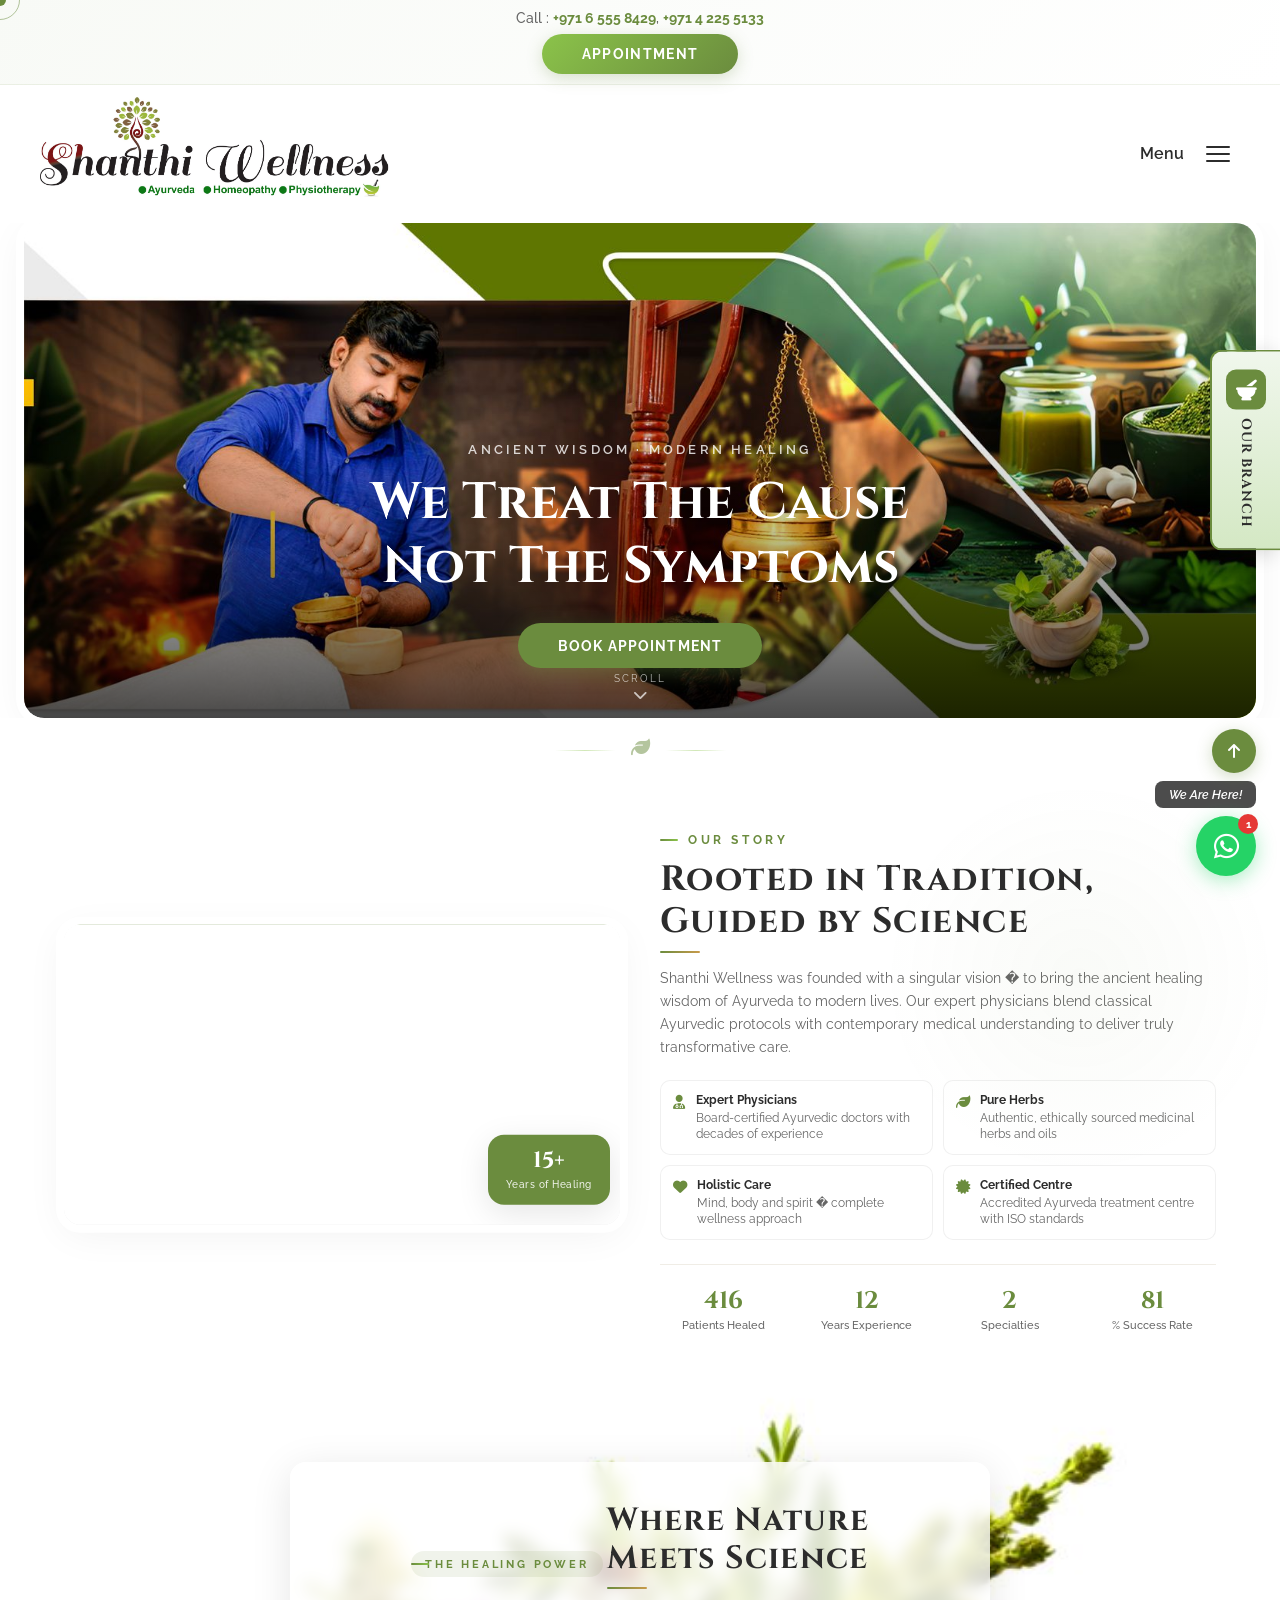
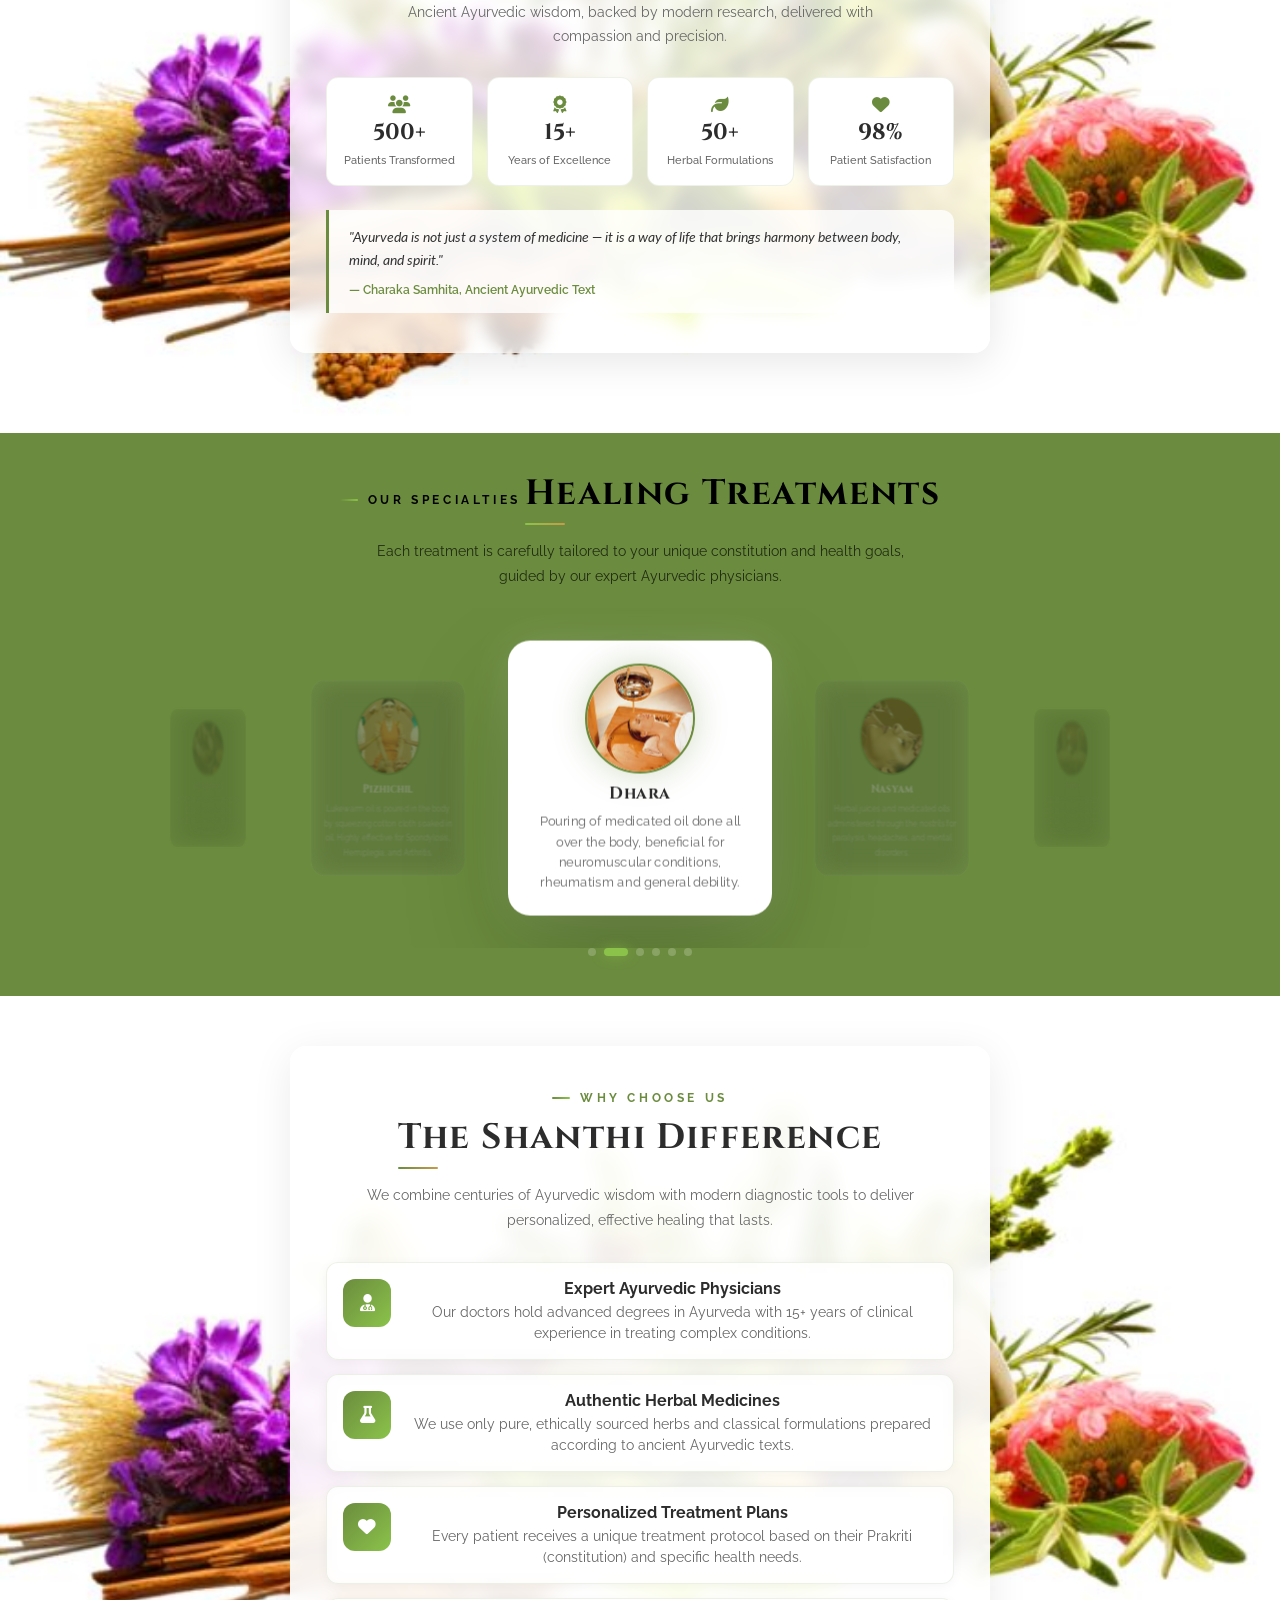
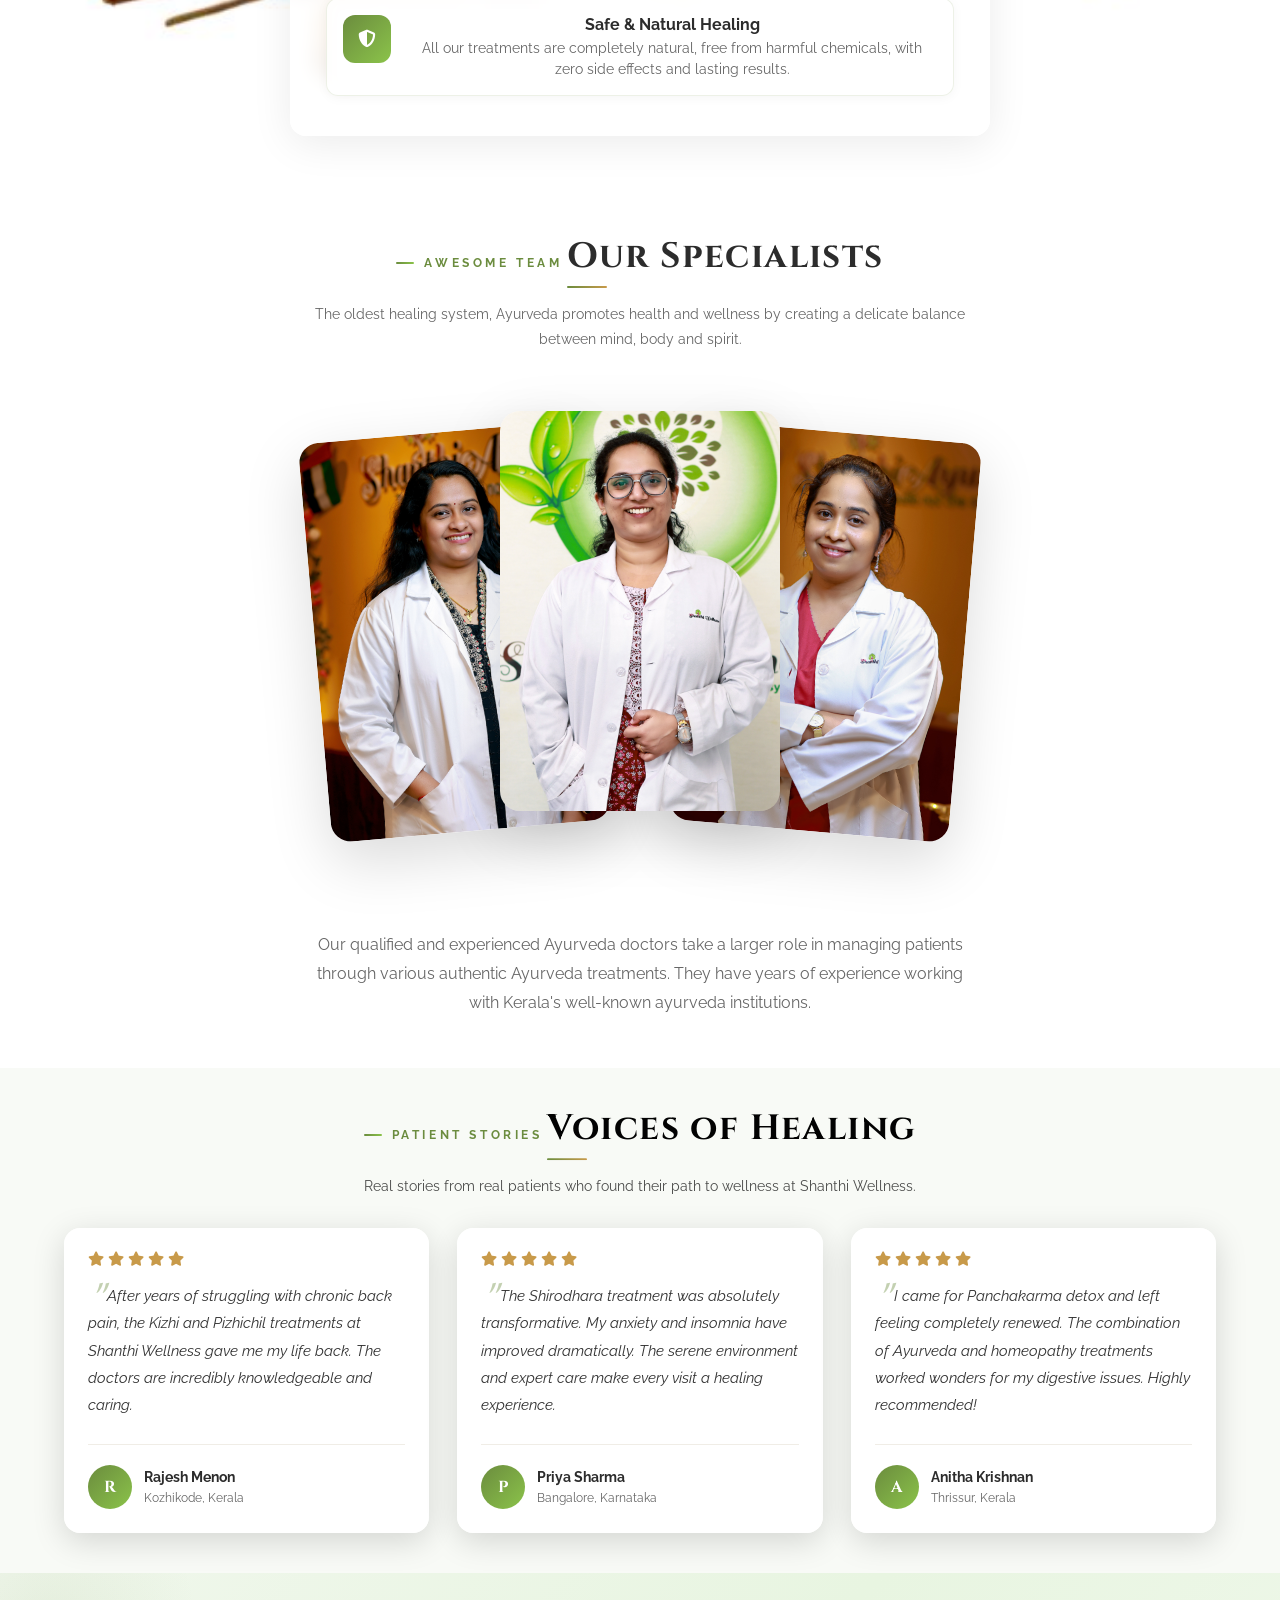
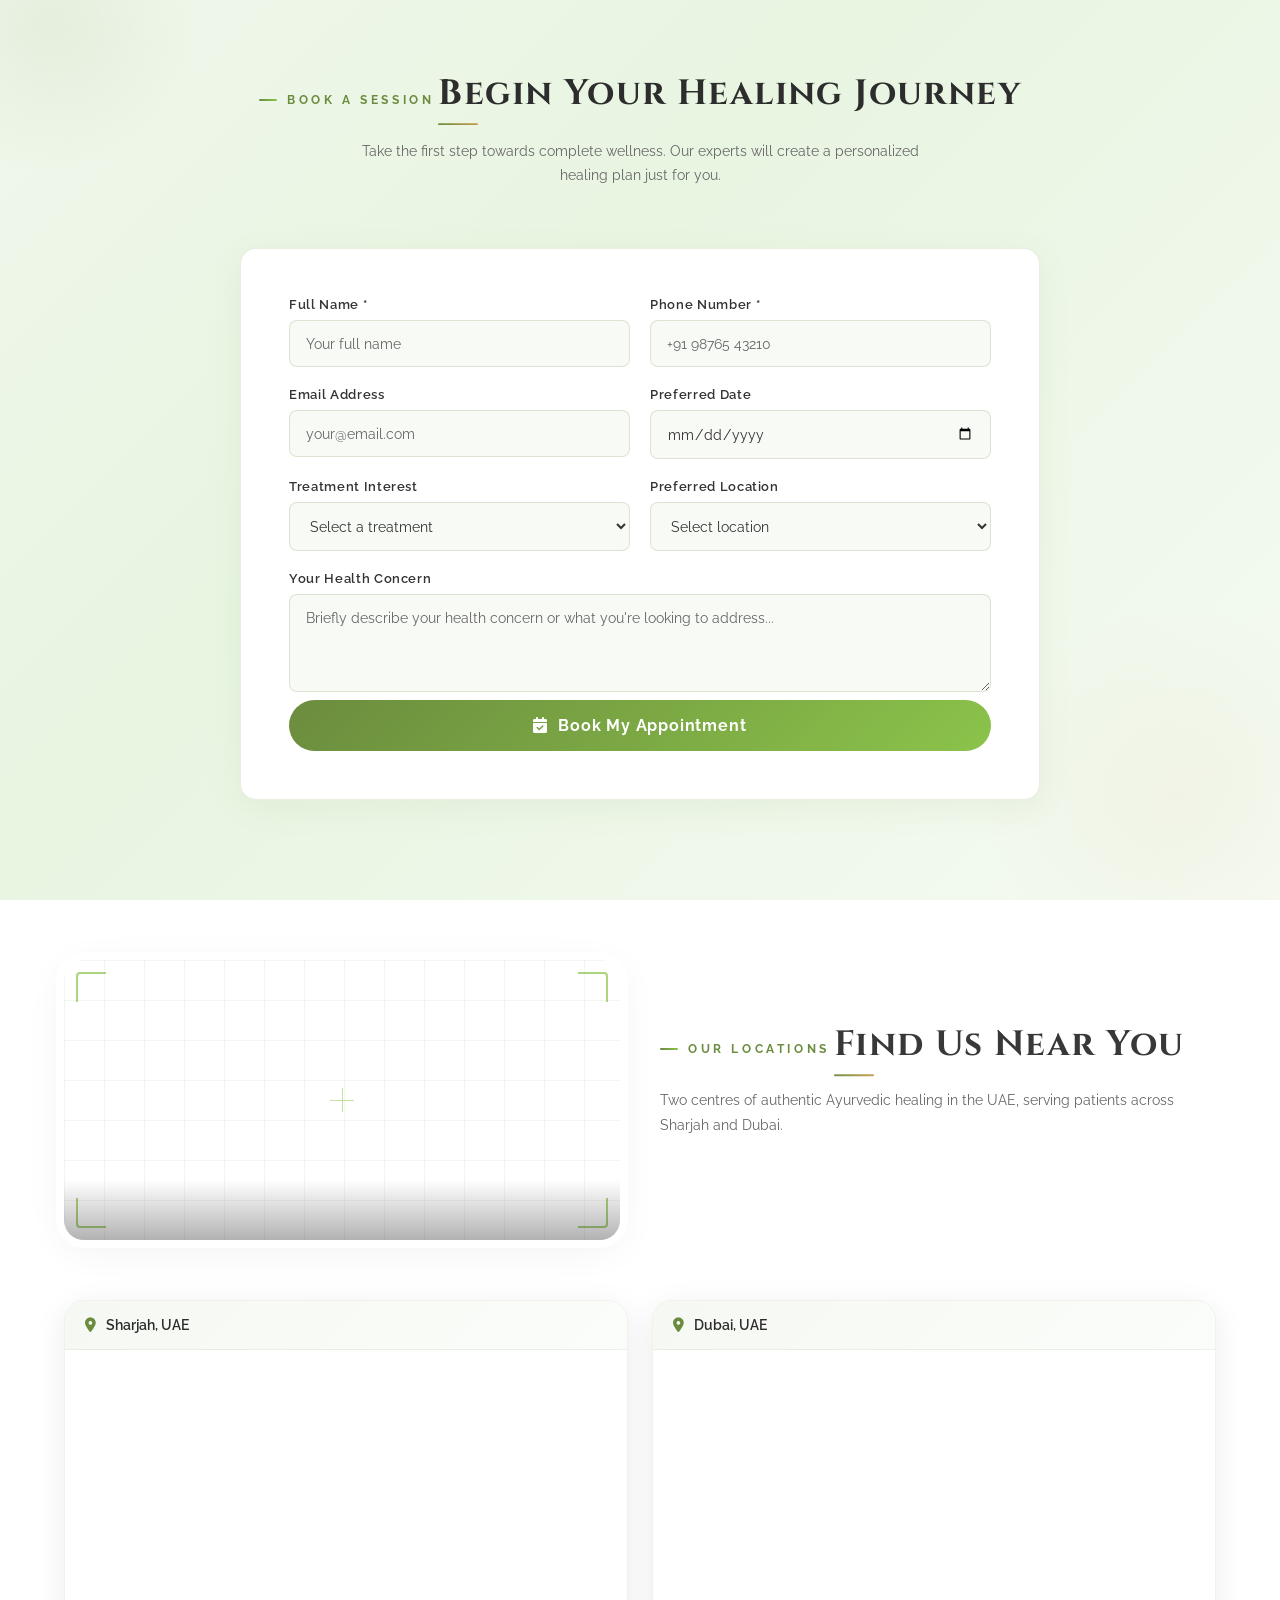
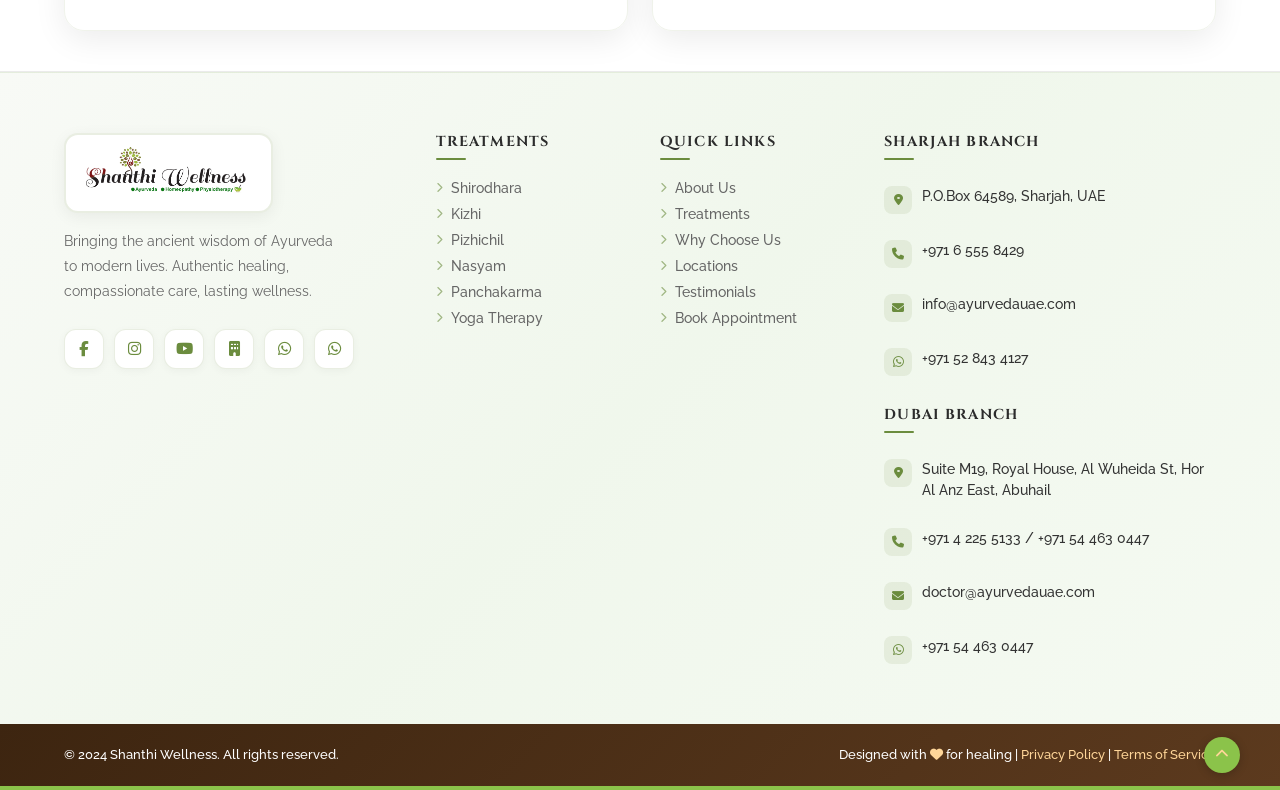
==== index.html @ d3730dac "Fix: remove duplicate Lenis, init as last script like test-scroll" ====
<!DOCTYPE html>
<html lang="en">
<head>
<meta charset="UTF-8">
<meta name="viewport" content="width=device-width, initial-scale=1.0">
<title>Shanthi Wellness - Ancient Wisdom. Modern Healing.</title>
<meta name="description" content="Shanthi Wellness - Premier Ayurveda, Homeopathy & Physiotherapy clinic in Kozhikode and Bangalore. 15+ years of authentic healing.">
<link rel="stylesheet" href="https://cdnjs.cloudflare.com/ajax/libs/font-awesome/6.4.0/css/all.min.css">
<link href="https://fonts.googleapis.com/css2?family=Cinzel:wght@400;600;700&family=Raleway:wght@300;400;500;600;700&family=Lato:ital,wght@0,300;0,400;0,700;1,300&display=swap" rel="stylesheet">
<style>
:root {
  --green: #6B8C3E;
  --green2: #8bc34a;
  --green3: #4a6b2a;
  --gold: #c89a4a;
  --brown: #5c3a1e;
  --brown-dark: #3d2510;
  --dark: #2c2c2c;
  --dark2: #1a1a1a;
  --cream: #faf8f4;
  --cream2: #f0ede6;
  --white: #ffffff;
  --text: #333333;
  --text-light: #666666;
  --glass: rgba(255,255,255,0.12);
  --glass-border: rgba(255,255,255,0.25);
  --shadow: 0 8px 32px rgba(0,0,0,0.1);
  --shadow-lg: 0 20px 60px rgba(0,0,0,0.12);
  --radius: 16px;
  --radius-sm: 8px;
  --transition: all 0.4s cubic-bezier(0.25,0.46,0.45,0.94);
}
*,*::before,*::after{box-sizing:border-box;margin:0;padding:0}
html{scroll-behavior:smooth;font-size:16px;overflow-x:hidden;width:100%;}
body{font-family:'Lato',sans-serif;color:var(--text);background:#ffffff;overflow-x:hidden;cursor:none;position:relative;width:100%;max-width:100vw;}
img{max-width:100%;height:auto;display:block}
/* Global flawless white edge for all media */
.about-image-wrap,.map-video-wrap,.map-wrap{border-radius:20px;box-shadow:0 0 0 8px #fff, 0 8px 40px rgba(0,0,0,0.06);overflow:hidden;}
a{text-decoration:none;color:inherit}
button{cursor:none;border:none;background:none;font-family:inherit}
ul{list-style:none}
h1,h2,h3,h4{font-family:'Cinzel',serif;line-height:1.2}
p{font-family:'Raleway',sans-serif;line-height:1.7}

/* SCROLLBAR */
::-webkit-scrollbar{width:6px}
::-webkit-scrollbar-track{background:var(--cream)}
::-webkit-scrollbar-thumb{background:var(--green);border-radius:3px}

/* SCROLL PROGRESS */
#scroll-progress{position:fixed;top:0;left:0;height:3px;background:linear-gradient(90deg,var(--green),var(--green2),var(--gold));z-index:9999;width:0%;transition:width 0.1s linear}

/* CUSTOM CURSOR */
#cursor{position:fixed;width:12px;height:12px;background:var(--green);border-radius:50%;pointer-events:none;z-index:99999;transform:translate(-50%,-50%);transition:transform 0.1s,width 0.3s,height 0.3s,background 0.3s}
#cursor-glow{position:fixed;width:40px;height:40px;border:1.5px solid rgba(107,140,62,0.5);border-radius:50%;pointer-events:none;z-index:99998;transform:translate(-50%,-50%);transition:transform 0.15s,width 0.3s,height 0.3s,opacity 0.3s}
body:hover #cursor{opacity:1}

/* REVEAL ANIMATIONS */
.reveal{opacity:0;transform:translateY(40px);transition:opacity 0.7s ease,transform 0.7s ease}
.reveal.visible{opacity:1;transform:translateY(0)}
.reveal-left{opacity:0;transform:translateX(-40px);transition:opacity 0.7s ease,transform 0.7s ease}
.reveal-left.visible{opacity:1;transform:translateX(0)}
.reveal-right{opacity:0;transform:translateX(40px);transition:opacity 0.7s ease,transform 0.7s ease}
.reveal-right.visible{opacity:1;transform:translateX(0)}
.reveal-scale{opacity:0;transform:scale(0.9);transition:opacity 0.7s ease,transform 0.7s ease}
.reveal-scale.visible{opacity:1;transform:scale(1)}

/* SECTION COMMON */
section{position:relative;overflow:hidden;}
.container{max-width:1200px;margin:0 auto;padding:0 24px}
.section-label{font-family:'Raleway',sans-serif;font-size:0.75rem;font-weight:700;letter-spacing:0.3em;text-transform:uppercase;color:var(--green);margin-bottom:12px;display:inline-block;position:relative;padding-left:28px;}
.section-label::before{content:'';position:absolute;left:0;top:50%;transform:translateY(-50%);width:18px;height:2px;background:linear-gradient(to right,var(--green),var(--green2));border-radius:2px;}
.section-title{font-size:clamp(1.5rem,3vw,2.2rem);color:var(--dark);margin-bottom:14px;letter-spacing:0.04em;position:relative;display:inline-block;}
.section-title::after{content:'';display:block;width:40px;height:2px;background:linear-gradient(to right,var(--green),var(--gold));border-radius:3px;margin-top:8px;}
.section-subtitle{font-size:0.9rem;color:var(--text-light);max-width:560px;line-height:1.7}
.btn{display:inline-flex;align-items:center;gap:8px;padding:14px 32px;border-radius:50px;font-family:'Raleway',sans-serif;font-weight:600;font-size:0.95rem;letter-spacing:0.05em;transition:var(--transition);cursor:none}
.btn-primary{background:var(--green);color:#fff;box-shadow:0 4px 20px rgba(107,140,62,0.35)}
.btn-primary:hover{background:var(--green3);transform:translateY(-2px);box-shadow:0 8px 30px rgba(107,140,62,0.45)}
.btn-outline{border:2px solid rgba(255,255,255,0.6);color:#fff;background:rgba(255,255,255,0.08);}
.btn-outline:hover{background:rgba(255,255,255,0.18);border-color:#fff;transform:translateY(-2px)}
.btn-white{background:#fff;color:var(--green);box-shadow:0 4px 20px rgba(0,0,0,0.15)}
.btn-white:hover{background:var(--cream);transform:translateY(-2px)}
</style>
</head>
<body>
<div id="scroll-progress"></div>
<div id="cursor"></div>
<div id="cursor-glow"></div>
<div id="fixed-leaf-bg" style="position:fixed;top:0;left:0;width:100%;height:100%;background:url('leaf.jpg') center/cover no-repeat;z-index:-999;opacity:0;pointer-events:none;transition:opacity 0.3s;"></div>

<!-- Page load animation -->
<style>
.page-loader{position:fixed;inset:0;background:#fff;z-index:99999;display:flex;align-items:center;justify-content:center;transition:opacity 0.6s ease,visibility 0.6s ease;}
.page-loader.hidden{opacity:0;visibility:hidden;pointer-events:none;}
.page-loader-inner{text-align:center;}
.page-loader-inner img{width:120px;height:auto;margin:0 auto 16px;animation:loaderPulse 1.2s ease-in-out infinite;}
.page-loader-inner span{font-family:'Raleway',sans-serif;font-size:0.75rem;letter-spacing:0.2em;text-transform:uppercase;color:var(--green);font-weight:600;}
@keyframes loaderPulse{0%,100%{transform:scale(1);opacity:1}50%{transform:scale(1.05);opacity:0.7}}
</style>
<div class="page-loader" id="pageLoader">
  <div class="page-loader-inner">
    <img src="logo.png" alt="Loading...">
    <span>Loading</span>
  </div>
</div>
<script>
window.addEventListener('load', function(){
  setTimeout(function(){ document.getElementById('pageLoader').classList.add('hidden'); }, 600);
});
</script>

<!-- ===== PREMIUM NAVBAR ===== -->
<style>
/* TOP BAR */
.top-bar{background:linear-gradient(135deg,#f8faf6,#ffffff);padding:10px 0;text-align:center;border-bottom:1px solid rgba(107,140,62,0.1);position:relative;z-index:1002;}
.top-bar .container{display:flex;flex-direction:column;align-items:center;gap:8px;}
.top-bar-call{font-family:'Raleway',sans-serif;font-size:0.85rem;color:var(--text-light);font-weight:500;}
.top-bar-call a{color:var(--green);text-decoration:none;font-weight:700;transition:color 0.3s;}
.top-bar-call a:hover{color:var(--green3);}
.top-bar-btn{display:inline-block;padding:12px 40px;background:linear-gradient(135deg,var(--green2),var(--green));color:#fff;border-radius:50px;font-family:'Raleway',sans-serif;font-weight:700;font-size:0.85rem;letter-spacing:0.1em;text-transform:uppercase;text-decoration:none;box-shadow:0 4px 16px rgba(107,140,62,0.25);transition:all 0.3s;}
.top-bar-btn:hover{transform:translateY(-2px);box-shadow:0 6px 24px rgba(107,140,62,0.35);}
/* -- MAIN NAVBAR -- */
.navbar{position:sticky;top:0;left:0;right:0;z-index:1001;background:transparent;backdrop-filter:none;-webkit-backdrop-filter:none;box-shadow:none;transition:all 0.4s ease;border-bottom:none;}
.navbar.scrolled{box-shadow:0 4px 30px rgba(0,0,0,0.08);background:rgba(255,255,255,0.98);backdrop-filter:blur(12px);-webkit-backdrop-filter:blur(12px);}
.nav-inner{display:flex;align-items:center;justify-content:space-between;max-width:1280px;margin:0 auto;padding:12px 40px;transition:padding 0.35s ease;}
.navbar.scrolled .nav-inner{padding:8px 40px;}
.nav-right{display:flex;align-items:center;gap:12px;font-family:'Raleway',sans-serif;font-size:1rem;font-weight:600;color:var(--dark);}
/* LOGO — exposed, no background */
.nav-logo{display:flex;align-items:center;gap:14px;text-decoration:none;position:relative;}
.nav-logo-img-wrap{position:relative;display:flex;align-items:center;justify-content:center;}
.nav-logo img{height:auto;width:clamp(220px,40vw,360px);object-fit:contain;display:block;transition:transform 0.4s cubic-bezier(0.34,1.56,0.64,1);image-rendering:auto;}
.nav-logo:hover img{transform:scale(1.06);}
.nav-logo-text{font-family:'Cinzel',serif;font-size:1.3rem;color:var(--dark);font-weight:700;line-height:1.2;letter-spacing:0.03em;}
.nav-logo-text span{display:block;font-size:0.65rem;font-family:'Raleway',sans-serif;font-weight:500;letter-spacing:0.22em;text-transform:uppercase;color:var(--green);margin-top:3px;}
/* DESKTOP LINKS — hidden by default, shown via hamburger */
.nav-links{display:none;align-items:center;gap:6px;margin-left:auto;}
.nav-link{position:relative;font-family:'Raleway',sans-serif;font-size:0.82rem;font-weight:600;color:var(--text);letter-spacing:0.08em;text-transform:uppercase;text-decoration:none;padding:8px 14px;border-radius:0;transition:color 0.25s;}
.nav-link::after{content:'';position:absolute;bottom:2px;left:14px;right:14px;height:2px;background:var(--green);border-radius:2px;transform:scaleX(0);transform-origin:left;transition:transform 0.3s cubic-bezier(0.4,0,0.2,1);}
.nav-link:hover{color:var(--green);}
.nav-link:hover::after{transform:scaleX(1);}
.nav-link.active{color:var(--green);}
.nav-link.active::after{transform:scaleX(1);}
.nav-cta{margin-left:14px;padding:10px 24px;background:var(--green);color:#fff !important;border-radius:50px;font-family:'Raleway',sans-serif;font-size:0.78rem;font-weight:700;letter-spacing:0.1em;text-transform:uppercase;text-decoration:none;box-shadow:0 4px 16px rgba(107,140,62,0.3);transition:all 0.3s ease;white-space:nowrap;}
.nav-cta:hover{background:var(--green3);transform:translateY(-2px);box-shadow:0 6px 24px rgba(107,140,62,0.4);}
.nav-cta::after{display:none !important;}
/* HAMBURGER � always visible (3 lines) */
.nav-hamburger{display:flex;flex-direction:column;justify-content:center;gap:5px;width:44px;height:44px;border-radius:10px;border:none;background:transparent;cursor:pointer;padding:10px;transition:all 0.3s ease;margin-left:auto;}
.nav-hamburger:hover{background:rgba(107,140,62,0.05);}
.nav-hamburger span{display:block;width:100%;height:2px;background:var(--dark);border-radius:2px;transition:all 0.35s cubic-bezier(0.4,0,0.2,1);transform-origin:center;}
.nav-hamburger.open span:nth-child(1){transform:translateY(7px) rotate(45deg);}
.nav-hamburger.open span:nth-child(2){opacity:0;transform:scaleX(0);}
.nav-hamburger.open span:nth-child(3){transform:translateY(-7px) rotate(-45deg);}
/* FULLSCREEN MOBILE MENU */
.mobile-menu{position:fixed;inset:0;z-index:1100;display:flex;flex-direction:column;background:#ffffff;opacity:0;pointer-events:none;transform:translateX(100%);transition:opacity 0.3s ease,transform 0.3s ease;}
.mobile-menu.open{opacity:1;pointer-events:all;transform:translateX(0);}
.mobile-menu::before{display:none;}
.mobile-menu-head{display:flex;align-items:center;justify-content:space-between;padding:20px 32px;border-bottom:1px solid rgba(0,0,0,0.06);}
.mobile-menu-head img{height:52px;width:auto;}
.mobile-menu-close{width:44px;height:44px;border-radius:50%;background:rgba(0,0,0,0.04);border:1px solid rgba(0,0,0,0.1);color:var(--dark);font-size:1.1rem;display:flex;align-items:center;justify-content:center;cursor:pointer;transition:all 0.25s;}
.mobile-menu-close:hover{background:rgba(107,140,62,0.1);border-color:var(--green);color:var(--green);}
.mobile-menu-links{flex:1;display:flex;flex-direction:column;justify-content:flex-start;padding:16px 20px;gap:0;overflow-y:auto;}
.mobile-nav-link{display:flex;align-items:center;gap:14px;padding:12px 8px;border-radius:0;font-family:'Cinzel',serif;font-size:0.9rem;font-weight:600;color:var(--text);text-decoration:none;letter-spacing:0.04em;border:none;border-bottom:1px solid rgba(0,0,0,0.06);transition:all 0.3s cubic-bezier(0.4,0,0.2,1);position:relative;overflow:hidden;}
.mobile-nav-link::before{display:none;}
.mobile-nav-link:hover{color:var(--green);}
.mobile-nav-link i{width:24px;height:24px;border-radius:6px;background:rgba(107,140,62,0.1);display:flex;align-items:center;justify-content:center;font-size:0.7rem;color:var(--green);flex-shrink:0;}
.mobile-nav-link:hover i{background:var(--green);color:#fff;}
.mobile-menu-footer{padding:16px 20px;border-top:1px solid rgba(0,0,0,0.06);display:flex;flex-direction:column;gap:10px;}
.mobile-menu-cta{display:block;text-align:center;background:var(--green);color:#fff;padding:16px;border-radius:50px;font-family:'Raleway',sans-serif;font-weight:700;font-size:0.9rem;letter-spacing:0.1em;text-transform:uppercase;text-decoration:none;box-shadow:0 4px 20px rgba(107,140,62,0.3);transition:all 0.3s;}
.mobile-menu-cta:hover{transform:translateY(-2px);box-shadow:0 8px 28px rgba(107,140,62,0.45);}
.mobile-menu-contact{display:flex;justify-content:center;gap:24px;font-family:'Raleway',sans-serif;font-size:0.78rem;color:var(--text-light);}
.mobile-menu-contact a{color:var(--text-light);text-decoration:none;transition:color 0.2s;display:flex;align-items:center;gap:6px;}
.mobile-menu-contact a:hover{color:var(--green);}
/* RESPONSIVE */
@media(max-width:900px){.nav-inner{padding:10px 24px;}.navbar.scrolled .nav-inner{padding:8px 24px;}.nav-logo img{width:clamp(160px,28vw,220px);}}
@media(max-width:560px){.top-bar-left a:last-child{display:none;}.nav-logo img{width:clamp(140px,40vw,200px);}.mobile-nav-link{font-size:0.85rem;padding:11px 6px;}.mobile-menu-links{padding:12px 16px;}}
</style>

<div class="top-bar">
  <div class="container">
    <div class="top-bar-call">Call : <a href="tel:+97165558429">+971 6 555 8429</a>, <a href="tel:+97142255133">+971 4 225 5133</a></div>
    <a href="#appointment" class="top-bar-btn">Appointment</a>
  </div>
</div>

<nav class="navbar" id="navbar">
  <div class="nav-inner">
    <a href="#hero" class="nav-logo" id="navLogo">
      <div class="nav-logo-img-wrap">
        <img src="logo.png" alt="Shanthi Wellness"/>
      </div>
    </a>
    <div class="nav-right">
      <span>Menu</span>
      <button class="nav-hamburger" id="navHamburger" aria-label="Open menu">
        <span></span><span></span><span></span>
      </button>
    </div>
  </div>
</nav>
<div class="mobile-menu" id="mobileMenu">
  <div class="mobile-menu-head">
    <img src="logo.png" alt="Shanthi Wellness"/>
    <button class="mobile-menu-close" id="mobileMenuClose" aria-label="Close"><i class="fas fa-times"></i></button>
  </div>
  <nav class="mobile-menu-links">
    <a href="index.html"          class="mobile-nav-link"><i class="fas fa-home"></i>Home</a>
    <a href="about.html"          class="mobile-nav-link"><i class="fas fa-leaf"></i>About Us</a>
    <a href="ayurveda.html"       class="mobile-nav-link"><i class="fas fa-mortar-pestle"></i>Ayurveda</a>
    <a href="physiotherapy.html"  class="mobile-nav-link"><i class="fas fa-hand-holding-medical"></i>Physiotherapy</a>
    <a href="treatments.html"     class="mobile-nav-link"><i class="fas fa-spa"></i>Treatments</a>
    <a href="packages.html"       class="mobile-nav-link"><i class="fas fa-box-open"></i>Our Packages</a>
    <a href="#why-us"             class="mobile-nav-link"><i class="fas fa-tags"></i>Offers</a>
    <a href="#testimonials"       class="mobile-nav-link"><i class="fas fa-video"></i>Videos</a>
    <a href="testimonials.html"   class="mobile-nav-link"><i class="fas fa-quote-left"></i>Testimonials</a>
    <a href="#appointment"        class="mobile-nav-link"><i class="fas fa-calendar-check"></i>Make an Appointment</a>
    <a href="faqs.html"           class="mobile-nav-link"><i class="fas fa-question-circle"></i>FAQs</a>
    <a href="contact.html"        class="mobile-nav-link"><i class="fas fa-envelope"></i>Contact Us</a>
  </nav>
  <div class="mobile-menu-footer">
    <a href="#appointment" class="mobile-menu-cta">Book Your Appointment</a>
    <div class="mobile-menu-contact">
      <a href="tel:+919876543210"><i class="fas fa-phone-alt"></i> +91 98765 43210</a>
      <a href="mailto:info@shanthiwellness.com"><i class="fas fa-envelope"></i> Email Us</a>
    </div>
  </div>
</div>

<script>
(function(){
  var navbar     = document.getElementById('navbar');
  var hamburger  = document.getElementById('navHamburger');
  var mobileMenu = document.getElementById('mobileMenu');
  var closeBtn   = document.getElementById('mobileMenuClose');
  var navLinks   = document.querySelectorAll('.nav-link');

  /* Scroll: glassmorphism effect */
  window.addEventListener('scroll', function(){
    navbar.classList.toggle('scrolled', window.scrollY > 80);
  }, {passive:true});

  function openMenu(){
    mobileMenu.classList.add('open');
    hamburger.classList.add('open');
    document.body.style.overflow = 'hidden';
    document.querySelectorAll('.mobile-nav-link').forEach(function(el,i){
      el.style.opacity='0'; el.style.transform='translateX(-20px)';
      setTimeout(function(){ el.style.transition='opacity 0.35s ease,transform 0.35s ease'; el.style.opacity='1'; el.style.transform='translateX(0)'; }, 60 + i*50);
    });
  }
  function closeMenu(){
    mobileMenu.classList.remove('open');
    hamburger.classList.remove('open');
    document.body.style.overflow='';
  }
  hamburger.addEventListener('click', openMenu);
  closeBtn.addEventListener('click', closeMenu);
  document.querySelectorAll('.mobile-nav-link,.mobile-menu-cta').forEach(function(a){ a.addEventListener('click', closeMenu); });

  /* Active state on scroll */
  var sectionIds = ['hero','about','treatments','plant-section','why-us','locations','testimonials','appointment'];
  var sectionMap = {0:'hero',1:'about',2:'treatments',3:'why-us',4:'why-us',5:'locations',6:'testimonials',7:'appointment'};
  window.addEventListener('scroll', function(){
    var scrollY = window.scrollY + 140;
    var active = 0;
    sectionIds.forEach(function(id,i){ var el=document.getElementById(id); if(el && el.offsetTop <= scrollY) active=i; });
    navLinks.forEach(function(l){ l.classList.remove('active'); });
    var target = sectionMap[active];
    navLinks.forEach(function(l){ if(l.dataset.section===target) l.classList.add('active'); });
  }, {passive:true});

  navLinks.forEach(function(link){
    link.addEventListener('click', function(){
      navLinks.forEach(function(l){ l.classList.remove('active'); });
      this.classList.add('active');
    });
  });
})();
</script>


<!-- ===== HERO SECTION ===== -->
<style>
/* ===== HERO IMAGE ===== */
.hero{position:relative;width:100%;overflow:hidden;padding:0 24px;background:#fff;}
.hero-inner{position:relative;border-radius:20px;overflow:hidden;box-shadow:0 0 0 8px #fff, 0 8px 40px rgba(0,0,0,0.06);}
.hero-inner img{width:100%;height:auto;display:block;min-height:300px;object-fit:cover;}
.hero-overlay{position:absolute;inset:0;background:linear-gradient(to top,rgba(0,0,0,0.7) 0%,rgba(0,0,0,0.2) 40%,transparent 70%);z-index:1;border-radius:20px;}
.hero-content{position:absolute;bottom:0;left:0;right:0;z-index:2;padding:60px 24px 50px;text-align:center;}
.hero-content .hero-tagline{font-family:'Raleway',sans-serif;font-size:0.8rem;font-weight:600;letter-spacing:0.25em;text-transform:uppercase;color:rgba(255,255,255,0.8);margin-bottom:14px;display:block;}
.hero-content h1{font-family:'Cinzel',serif;font-size:clamp(1.8rem,5vw,3.2rem);color:#fff;line-height:1.25;margin-bottom:24px;text-shadow:0 2px 30px rgba(0,0,0,0.3);}
.hero-content .hero-btn{display:inline-block;padding:14px 40px;background:var(--green);color:#fff;border-radius:50px;font-family:'Raleway',sans-serif;font-weight:700;font-size:0.9rem;letter-spacing:0.08em;text-transform:uppercase;text-decoration:none;transition:all 0.3s;box-shadow:0 4px 20px rgba(107,140,62,0.4);}
.hero-content .hero-btn:hover{background:var(--green3);transform:translateY(-3px);box-shadow:0 8px 30px rgba(107,140,62,0.5);}
/* Decorative scroll indicator */
.hero-scroll{position:absolute;bottom:16px;left:50%;transform:translateX(-50%);z-index:2;display:flex;flex-direction:column;align-items:center;gap:4px;opacity:0.7;animation:heroScroll 2s ease-in-out infinite;}
.hero-scroll span{font-family:'Raleway',sans-serif;font-size:0.65rem;color:#fff;letter-spacing:0.2em;text-transform:uppercase;}
.hero-scroll i{color:#fff;font-size:0.9rem;}
@keyframes heroScroll{0%,100%{transform:translateX(-50%) translateY(0);opacity:0.7}50%{transform:translateX(-50%) translateY(6px);opacity:1}}
@media(max-width:768px){
  .hero{padding:0 16px;}
  .hero-inner{border-radius:16px;}
  .hero-overlay{border-radius:16px;}
  .hero-content{padding:40px 16px 36px;}
  .hero-content h1{font-size:clamp(1.4rem,5vw,2rem);}
  .hero-scroll{display:none;}
}
</style>

<section class="hero" id="hero">
  <div class="hero-inner">
    <img src="cover.jpg" alt="Shanthi Wellness">
    <div class="hero-overlay"></div>
    <div class="hero-content">
      <span class="hero-tagline">Ancient Wisdom · Modern Healing</span>
      <h1>We Treat The Cause<br>Not The Symptoms</h1>
      <a href="#appointment" class="hero-btn">Book Appointment</a>
    </div>
    <div class="hero-scroll">
      <span>Scroll</span>
      <i class="fas fa-chevron-down"></i>
    </div>
  </div>
</section>

<!-- ===== ABOUT SECTION ===== -->
<style>
/* Section divider */
.section-divider{text-align:center;padding:20px 0;background:#fff;}
.section-divider i{color:var(--green);font-size:1.2rem;opacity:0.5;}
.section-divider::before,.section-divider::after{content:'';display:inline-block;width:60px;height:1px;background:linear-gradient(to right,transparent,var(--green2),transparent);vertical-align:middle;margin:0 16px;opacity:0.4;}
</style>
<div class="section-divider"><i class="fas fa-leaf"></i></div>

<style>
.about{background:#ffffff;padding:50px 0;overflow:hidden;position:relative;}
.about::before{content:'';position:absolute;top:0;right:0;width:400px;height:400px;background:radial-gradient(circle,rgba(107,140,62,0.04) 0%,transparent 70%);pointer-events:none;}
.about-grid{display:grid;grid-template-columns:1fr 1fr;gap:40px;align-items:center}
.about-image-wrap{position:relative;border-radius:16px;overflow:hidden;height:300px}
.about-image-wrap::before{content:"";position:absolute;inset:0;background:var(--green);z-index:3;transform-origin:top;transition:transform 1.4s cubic-bezier(0.77,0,0.175,1);transform:translateY(-100%)}
.about-image-wrap.revealed::before{transform:translateY(-100%)}
.about-image-wrap img,.about-image-wrap video{width:100%;height:100%;object-fit:cover;border-radius:var(--radius);box-shadow:var(--shadow-lg)}
.about-badge{position:absolute;bottom:20px;right:10px;background:var(--green);color:#fff;padding:14px 18px;border-radius:var(--radius);text-align:center;box-shadow:var(--shadow)}
.about-badge .num{font-family:'Cinzel',serif;font-size:1.4rem;font-weight:700;display:block;line-height:1}
.about-badge .label{font-family:'Raleway',sans-serif;font-size:0.65rem;font-weight:500;opacity:0.9;letter-spacing:0.05em}
.about-text .section-subtitle{max-width:100%;font-size:0.85rem;}
.about-features{display:grid;grid-template-columns:1fr 1fr;gap:10px;margin:20px 0}
.about-feature{display:flex;align-items:flex-start;gap:10px;padding:12px;background:#fff;border:1px solid rgba(0,0,0,0.06);border-radius:10px;transition:all 0.4s ease}
.about-feature:hover{background:rgba(107,140,62,0.08);transform:translateY(-4px);box-shadow:0 8px 24px rgba(107,140,62,0.1);border-color:var(--green)}
.about-feature i{color:var(--green);font-size:0.9rem;margin-top:2px;flex-shrink:0}
.about-feature h4{font-family:'Raleway',sans-serif;font-size:0.78rem;font-weight:700;color:var(--dark);margin-bottom:2px}
.about-feature p{font-size:0.72rem;color:var(--text-light);line-height:1.4}
.about-counters{display:grid;grid-template-columns:repeat(4,1fr);gap:16px;margin-top:24px;padding-top:24px;padding-bottom:0;border-top:1px solid var(--cream2)}
.counter-item{text-align:center}
.counter-num{font-family:'Cinzel',serif;font-size:1.5rem;font-weight:700;color:var(--green);display:block;line-height:1}
.counter-label{font-family:'Raleway',sans-serif;font-size:0.68rem;color:var(--text-light);margin-top:3px;font-weight:500}
</style>

<section class="about" id="about">
  <div class="container">
    <div class="about-grid">
      <div class="about-image-wrap" id="aboutVideo">
        <video src="video.mp4" autoplay muted loop playsinline style="width:100%;height:100%;object-fit:cover;border-radius:var(--radius);box-shadow:var(--shadow-lg)"></video>
        <div class="about-badge">
          <span class="num">15+</span>
          <span class="label">Years of Healing</span>
        </div>
      </div>
      <div class="about-text" id="aboutText">
        <span class="section-label">Our Story</span>
        <h2 class="section-title">Rooted in Tradition,<br>Guided by Science</h2>
        <p class="section-subtitle">
          Shanthi Wellness was founded with a singular vision � to bring the ancient healing wisdom of Ayurveda to modern lives. Our expert physicians blend classical Ayurvedic protocols with contemporary medical understanding to deliver truly transformative care.
        </p>
        <div class="about-features">
          <div class="about-feature">
            <i class="fas fa-user-md"></i>
            <div><h4>Expert Physicians</h4><p>Board-certified Ayurvedic doctors with decades of experience</p></div>
          </div>
          <div class="about-feature">
            <i class="fas fa-leaf"></i>
            <div><h4>Pure Herbs</h4><p>Authentic, ethically sourced medicinal herbs and oils</p></div>
          </div>
          <div class="about-feature">
            <i class="fas fa-heart"></i>
            <div><h4>Holistic Care</h4><p>Mind, body and spirit � complete wellness approach</p></div>
          </div>
          <div class="about-feature">
            <i class="fas fa-certificate"></i>
            <div><h4>Certified Centre</h4><p>Accredited Ayurveda treatment centre with ISO standards</p></div>
          </div>
        </div>
        <div class="about-counters">
          <div class="counter-item">
            <span class="counter-num" data-target="500">0</span>
            <span class="counter-label">Patients Healed</span>
          </div>
          <div class="counter-item">
            <span class="counter-num" data-target="15">0</span>
            <span class="counter-label">Years Experience</span>
          </div>
          <div class="counter-item">
            <span class="counter-num" data-target="3">0</span>
            <span class="counter-label">Specialties</span>
          </div>
          <div class="counter-item">
            <span class="counter-num" data-target="98">0</span>
            <span class="counter-label">% Success Rate</span>
          </div>
        </div>
      </div>
    </div>
  </div>
</section>

<!-- ===== PLANT.JPG FIXED BACKGROUND + THREE.JS WATER SECTION ===== -->
<style>
.plant-section{position:relative;padding:80px 24px;min-height:500px;overflow:hidden;background:transparent;}
.plant-section::before{content:'';position:absolute;top:0;left:0;right:0;bottom:0;background:url('leaf.jpg') center/cover no-repeat;z-index:0;}
.plant-grid{display:grid;grid-template-columns:1fr;gap:0;max-width:700px;margin:0 auto;padding:0;position:relative;z-index:1;}
.plant-video-wrap{display:none;}
.plant-video-wrap video{width:100%;height:100%;object-fit:cover;display:block;position:absolute;inset:0}
.plant-video-wrap::after{display:none;}
.plant-text{position:relative;padding:40px 36px;background:rgba(255,255,255,0.8);backdrop-filter:blur(8px);-webkit-backdrop-filter:blur(8px);border-radius:16px;box-shadow:0 8px 40px rgba(0,0,0,0.1);text-align:center;z-index:1;max-width:700px;margin:0 auto;}
.plant-text .section-label{color:var(--green);font-size:0.7rem;font-weight:700;letter-spacing:0.25em;text-transform:uppercase;margin-bottom:10px;display:inline-block;background:rgba(107,140,62,0.1);padding:6px 14px;border-radius:50px;font-family:'Raleway',sans-serif}
.plant-text .section-title{color:var(--dark);margin-bottom:12px;font-size:clamp(1.4rem,3vw,2rem)}
.plant-text .section-subtitle{color:var(--text-light);margin-bottom:28px;font-size:0.88rem;line-height:1.7;max-width:500px;margin-left:auto;margin-right:auto;}
.plant-stats{display:grid;grid-template-columns:repeat(4,1fr);gap:14px;margin-bottom:24px}
.plant-stat{background:#fff;border:1px solid rgba(107,140,62,0.12);border-radius:12px;padding:18px 12px;text-align:center;transition:all 0.4s ease;position:relative;overflow:hidden;}
.plant-stat:nth-child(1){transition-delay:0s}
.plant-stat:nth-child(2){transition-delay:0s}
.plant-stat:nth-child(3){transition-delay:0s}
.plant-stat:nth-child(4){transition-delay:0s}
.plant-stat::after{content:'';position:absolute;bottom:0;left:0;right:0;height:3px;background:var(--green);transform:scaleX(0);transition:transform 0.4s ease}
.plant-stat:hover{transform:translateY(-6px);box-shadow:0 12px 30px rgba(107,140,62,0.12);border-color:var(--green)}
.plant-stat:hover::after{transform:scaleX(1)}
.plant-stat i{font-size:1.1rem;color:var(--green);margin-bottom:8px;display:block;transition:transform 0.4s ease}
.plant-stat:hover i{transform:scale(1.2) rotate(10deg)}
.plant-stat .stat-num{font-family:'Cinzel',serif;font-size:1.4rem;font-weight:700;color:var(--dark);display:block;line-height:1;margin-bottom:4px}
.plant-stat .stat-label{font-family:'Raleway',sans-serif;font-size:0.68rem;color:var(--text-light);font-weight:500}
.plant-quote{padding:16px 20px;border-left:3px solid var(--green);background:rgba(255,255,255,0.8);border-radius:0 12px 12px 0;text-align:left;}
.plant-quote blockquote{font-family:'Lato',sans-serif;font-size:0.85rem;color:var(--text);font-style:italic;line-height:1.7;margin-bottom:6px}
.plant-quote cite{font-family:'Raleway',sans-serif;font-size:0.72rem;color:var(--green);font-style:normal;font-weight:600}
@media(max-width:768px){
  .plant-stats{grid-template-columns:1fr 1fr;}
  .plant-text{padding:28px 20px;}
}
@media(max-width:480px){
  .plant-stats{grid-template-columns:1fr 1fr;}
  .plant-stat{padding:14px 8px;}
  .plant-stat .stat-num{font-size:1.1rem;}
}
</style>

<section class="plant-section" id="plant-section">
  <div class="plant-grid">
    <div class="plant-video-wrap" id="plantVideo">
      <img src="leaf.jpg" alt="Nature meets science" style="width:100%;height:100%;object-fit:contain;display:block;position:absolute;inset:0;">
    </div>
    <div class="plant-text">
      <span class="section-label">The Healing Power</span>
      <h2 class="section-title">Where Nature<br>Meets Science</h2>
      <p class="section-subtitle">Ancient Ayurvedic wisdom, backed by modern research, delivered with compassion and precision.</p>
      <div class="plant-stats" id="plantStats">
        <div class="plant-stat">
          <i class="fas fa-users"></i>
          <span class="stat-num">500+</span>
          <span class="stat-label">Patients Transformed</span>
        </div>
        <div class="plant-stat">
          <i class="fas fa-award"></i>
          <span class="stat-num">15+</span>
          <span class="stat-label">Years of Excellence</span>
        </div>
        <div class="plant-stat">
          <i class="fas fa-leaf"></i>
          <span class="stat-num">50+</span>
          <span class="stat-label">Herbal Formulations</span>
        </div>
        <div class="plant-stat">
          <i class="fas fa-heart"></i>
          <span class="stat-num">98%</span>
          <span class="stat-label">Patient Satisfaction</span>
        </div>
      </div>
      <div class="plant-quote" id="plantQuote">
        <blockquote>"Ayurveda is not just a system of medicine — it is a way of life that brings harmony between body, mind, and spirit."</blockquote>
        <cite>— Charaka Samhita, Ancient Ayurvedic Text</cite>
      </div>
    </div>
  </div>
</section>

<script>
// About section curtain animation
(function(){
  var vid = document.getElementById('aboutVideo');
  var txt = document.getElementById('aboutText');
  var done = false;
  function check(){
    if(done || !vid) return;
    var r = vid.getBoundingClientRect();
    if(r.top < window.innerHeight * 0.75){
      done = true;
      vid.classList.add('revealed');
      if(txt) txt.classList.add('animated');
    }
  }
  window.addEventListener('scroll', check, {passive:true});
  check();
})();
</script>

<script>
// Plant section - no animation needed, content always visible
</script>

<!-- ===== TREATMENTS CINEMATIC FOCUS CAROUSEL ===== -->
<style>
.treatments{background:#6B8C3E;padding:40px 0;overflow:hidden;position:relative;max-width:100vw;}
.treatments::before{display:none;}
.treatments-header{text-align:center;margin-bottom:20px;position:relative;z-index:2;}
.treatments-header .section-label{color:#000;}
.treatments-header .section-title{color:#000;}
.treatments-header .section-title::after{background:linear-gradient(to right,var(--green2),var(--gold));}
.treatments-header .section-subtitle{margin:0 auto;color:rgba(0,0,0,0.7);}

/* Cinematic Carousel */
.treat-cinema-wrap{position:relative;display:flex;justify-content:center;align-items:center;height:340px;max-width:1100px;margin:0 auto;perspective:1200px;}
.treat-cinema-track{position:relative;width:100%;height:100%;transform-style:preserve-3d;overflow:hidden;}

/* Card */
.treat-card{position:absolute;top:50%;left:50%;width:240px;padding:20px 18px;border-radius:20px;background:rgba(255,255,255,0.12);border:1px solid rgba(255,255,255,0.25);backdrop-filter:blur(16px);-webkit-backdrop-filter:blur(16px);color:#fff;text-align:center;transform:translate(-50%,-50%) scale(0.65) rotateY(0deg);opacity:0;transition:all 0.5s cubic-bezier(0.25,0.46,0.45,0.94);pointer-events:none;transform-style:preserve-3d;}

/* Circle image */
.treat-card-circle{width:100px;height:100px;margin:0 auto 10px;border-radius:50%;overflow:hidden;border:2px solid #6B8C3E;transition:all 0.8s ease;}
.treat-card-circle img{width:100%;height:100%;object-fit:cover;transition:transform 0.8s ease;}

/* Card text */
.treat-card h3{font-family:'Cinzel',serif;font-size:0.95rem;color:#fff;margin-bottom:6px;font-weight:700;letter-spacing:0.03em;}
.treat-card p{font-family:'Raleway',sans-serif;font-size:0.72rem;color:rgba(255,255,255,0.7);line-height:1.6;}

/* ACTIVE CARD (center focus) */
.treat-card.active{transform:translate(-50%,-50%) scale(1.1) rotateY(0deg);opacity:1;filter:blur(0px);z-index:10;pointer-events:all;background:#ffffff;border-color:rgba(255,255,255,0.9);box-shadow:0 40px 100px rgba(0,0,0,0.2),0 0 40px rgba(255,255,255,0.15);color:var(--dark);}
.treat-card.active h3{color:var(--dark);}
.treat-card.active p{color:var(--text-light);}
.treat-card.active .treat-card-circle{border-color:#6B8C3E;box-shadow:0 0 30px rgba(107,140,62,0.3);}
.treat-card.active .treat-card-circle img{transform:scale(1.05);}

/* LEFT card */
.treat-card.left{transform:translate(-155%,-50%) scale(0.78) rotateY(35deg);opacity:0.5;filter:blur(1px) brightness(0.7);pointer-events:none;}

/* RIGHT card */
.treat-card.right{transform:translate(55%,-50%) scale(0.78) rotateY(-35deg);opacity:0.5;filter:blur(1px) brightness(0.7);pointer-events:none;}

/* FAR LEFT */
.treat-card.far-left{transform:translate(-230%,-50%) scale(0.55) rotateY(55deg);opacity:0.2;filter:blur(3px) brightness(0.4);pointer-events:none;}

/* FAR RIGHT */
.treat-card.far-right{transform:translate(130%,-50%) scale(0.55) rotateY(-55deg);opacity:0.2;filter:blur(3px) brightness(0.4);pointer-events:none;}

/* Hidden */
.treat-card.hide{transform:translate(-50%,-50%) scale(0.4) rotateY(90deg);opacity:0;filter:blur(8px);pointer-events:none;}

/* Navigation buttons */
.treat-cinema-btn{position:absolute;top:50%;transform:translateY(-50%);width:50px;height:50px;border-radius:50%;background:rgba(255,255,255,0.08);border:1px solid rgba(255,255,255,0.2);backdrop-filter:blur(10px);display:flex;align-items:center;justify-content:center;cursor:pointer;z-index:20;transition:all 0.3s;color:rgba(255,255,255,0.8);font-size:1rem;}
.treat-cinema-btn:hover{background:var(--green);border-color:var(--green);color:#fff;transform:translateY(-50%) scale(1.1);box-shadow:0 8px 30px rgba(107,140,62,0.4);}
.treat-cinema-btn.prev{left:20px;}
.treat-cinema-btn.next{right:20px;}

/* Dots */
.treat-cinema-dots{display:flex;justify-content:center;gap:8px;margin-top:0;position:relative;z-index:2;}
.treat-cinema-dot{width:8px;height:8px;border-radius:50%;background:rgba(255,255,255,0.2);border:none;cursor:pointer;transition:all 0.4s ease;padding:0;}
.treat-cinema-dot.active{background:var(--green2);width:24px;border-radius:4px;box-shadow:0 0 12px rgba(139,195,74,0.5);}

/* Responsive */
@media(max-width:900px){
  .treat-cinema-wrap{height:360px;perspective:none;}
  .treat-card{width:200px;padding:18px 14px;}
  .treat-card-circle{width:90px;height:90px;}
  .treat-card.left{transform:translate(-130%,-50%) scale(0.7) rotateY(0deg);opacity:0.3;}
  .treat-card.right{transform:translate(30%,-50%) scale(0.7) rotateY(0deg);opacity:0.3;}
  .treat-card.far-left,.treat-card.far-right{opacity:0;}
  .treat-cinema-btn.prev{left:8px;}
  .treat-cinema-btn.next{right:8px;}
}
@media(max-width:560px){
  .treat-cinema-wrap{height:320px;perspective:none;overflow:hidden;}
  .treat-cinema-track{overflow:hidden;}
  .treat-card{width:180px;padding:16px 12px;}
  .treat-card-circle{width:80px;height:80px;}
  .treat-card h3{font-size:0.82rem;}
  .treat-card p{font-size:0.65rem;line-height:1.5;}
  .treat-card.active{transform:translate(-50%,-50%) scale(1) rotateY(0deg);}
  .treat-card.left{transform:translate(-110%,-50%) scale(0.65) rotateY(0deg);opacity:0.25;}
  .treat-card.right{transform:translate(10%,-50%) scale(0.65) rotateY(0deg);opacity:0.25;}
  .treat-card.far-left,.treat-card.far-right,.treat-card.hide{opacity:0;transform:translate(-50%,-50%) scale(0.5) rotateY(0deg);}
  .treat-cinema-btn{width:32px;height:32px;font-size:0.75rem;}
  .treat-cinema-btn.prev{left:2px;}
  .treat-cinema-btn.next{right:2px;}
  .treat-cinema-dots{margin-top:10px;}
}
</style>

<section class="treatments" id="treatments">
  <div class="container">
    <div class="treatments-header reveal">
      <span class="section-label">Our Specialties</span>
      <h2 class="section-title">Healing Treatments</h2>
      <p class="section-subtitle">Each treatment is carefully tailored to your unique constitution and health goals, guided by our expert Ayurvedic physicians.</p>
    </div>
    <div class="treat-cinema-wrap">
      <div class="treat-cinema-track" id="treatCinemaTrack">
        <div class="treat-card">
          <div class="treat-card-circle">
            <img src="pizhichil.jpg" alt="Pizhichil" loading="lazy">
          </div>
          <h3>Pizhichil</h3>
          <p>Lukewarm oil is poured in the body by squeezing cotton cloth soaked in oil. Highly effective for Spondylosis, Hemiplegia, and Arthritis.</p>
        </div>
        <div class="treat-card">
          <div class="treat-card-circle">
            <img src="Dhara.jpg" alt="Dhara" loading="lazy">
          </div>
          <h3>Dhara</h3>
          <p>Pouring of medicated oil done all over the body, beneficial for neuromuscular conditions, rheumatism and general debility.</p>
        </div>
        <div class="treat-card">
          <div class="treat-card-circle">
            <img src="Nasyam.jpg" alt="Nasyam" loading="lazy">
          </div>
          <h3>Nasyam</h3>
          <p>Herbal juices and medicated oils administered through the nostrils for paralysis, headaches, and mental disorders.</p>
        </div>
        <div class="treat-card">
          <div class="treat-card-circle">
            <img src="kizhi.jpg" alt="Kizhi" loading="lazy">
          </div>
          <h3>Kizhi</h3>
          <p>Herbal poultice massage using warm bundles of medicinal herbs for joint pain, muscle stiffness, and neurological conditions.</p>
        </div>
        <div class="treat-card">
          <div class="treat-card-circle">
            <img src="shirovasthi.jpg" alt="Shirovasthi" loading="lazy">
          </div>
          <h3>Shirovasthi</h3>
          <p>Warm medicated oil retained on the head using a fitted cap — effective for neurological disorders and mental fatigue.</p>
        </div>
        <div class="treat-card">
          <div class="treat-card-circle">
            <img src="ritual3.jpg" alt="Abhyanga" loading="lazy">
          </div>
          <h3>Abhyanga</h3>
          <p>Full-body warm oil massage using dosha-specific herbal oils, improving circulation and promoting deep relaxation.</p>
        </div>
      </div>
      <button class="treat-cinema-btn prev" id="treatCinemaPrev" aria-label="Previous" style="display:none;"><i class="fas fa-chevron-left"></i></button>
      <button class="treat-cinema-btn next" id="treatCinemaNext" aria-label="Next" style="display:none;"><i class="fas fa-chevron-right"></i></button>
    </div>
    <div class="treat-cinema-dots" id="treatCinemaDots"></div>
  </div>
</section>

<script>
(function(){
  var cards = document.querySelectorAll('#treatCinemaTrack .treat-card');
  var dotsWrap = document.getElementById('treatCinemaDots');
  var total = cards.length;
  var index = 0;
  var autoTimer;

  // Create dots
  for(var i = 0; i < total; i++){
    var dot = document.createElement('button');
    dot.className = 'treat-cinema-dot';
    dot.setAttribute('aria-label','Go to slide '+(i+1));
    dot.dataset.index = i;
    dot.addEventListener('click', function(){ goTo(parseInt(this.dataset.index)); });
    dotsWrap.appendChild(dot);
  }

  function getPos(i){
    var diff = i - index;
    // Wrap around for circular feel
    if(diff > Math.floor(total/2)) diff -= total;
    if(diff < -Math.floor(total/2)) diff += total;
    return diff;
  }

  function update(){
    cards.forEach(function(card, i){
      card.classList.remove('active','left','right','far-left','far-right','hide');
      var pos = getPos(i);
      if(pos === 0) card.classList.add('active');
      else if(pos === -1) card.classList.add('left');
      else if(pos === 1) card.classList.add('right');
      else if(pos === -2) card.classList.add('far-left');
      else if(pos === 2) card.classList.add('far-right');
      else card.classList.add('hide');
    });
    // Update dots
    var dots = dotsWrap.children;
    for(var d = 0; d < dots.length; d++){
      dots[d].classList.toggle('active', d === index);
    }
  }

  function goTo(i){
    index = ((i % total) + total) % total;
    update();
    resetAuto();
  }

  function next(){ goTo(index + 1); }
  function prev(){ goTo(index - 1); }

  document.getElementById('treatCinemaNext').addEventListener('click', next);
  document.getElementById('treatCinemaPrev').addEventListener('click', prev);

  // Touch/swipe support
  var startX = 0;
  var track = document.getElementById('treatCinemaTrack');
  track.addEventListener('touchstart', function(e){ startX = e.touches[0].clientX; }, {passive:true});
  track.addEventListener('touchend', function(e){
    var diff = e.changedTouches[0].clientX - startX;
    if(diff > 50) prev();
    else if(diff < -50) next();
  }, {passive:true});

  // Auto-rotate
  function startAuto(){ autoTimer = setInterval(next, 2000); }
  function stopAuto(){ clearInterval(autoTimer); }
  function resetAuto(){ stopAuto(); startAuto(); }

  startAuto();
  track.parentElement.addEventListener('mouseenter', stopAuto);
  track.parentElement.addEventListener('mouseleave', startAuto);

  update();
})();
</script>

<!-- ===== WHY US SECTION ===== -->
<style>
.why-us{position:relative;padding:50px 16px;overflow:hidden;background:transparent;}
.why-us::before{content:'';position:absolute;top:0;left:0;right:0;bottom:0;background:url('leaf.jpg') center/cover no-repeat;z-index:0;}
.why-us-grid{display:grid;grid-template-columns:1fr;gap:20px;align-items:center;position:relative;z-index:1;max-width:700px;margin:0 auto;}
.why-us .section-label{color:var(--green)}
.why-us .section-title{color:var(--dark)}
.why-us-text{background:rgba(255,255,255,0.92);backdrop-filter:blur(10px);-webkit-backdrop-filter:blur(10px);border-radius:16px;padding:40px 36px;box-shadow:0 8px 40px rgba(0,0,0,0.08);text-align:center;z-index:1;}
.why-us-text .section-subtitle{max-width:100%;margin-bottom:30px;color:var(--text-light)}
.why-points{display:flex;flex-direction:column;gap:14px}
.why-point{display:flex;align-items:flex-start;gap:16px;padding:16px;background:rgba(255,255,255,0.7);border:1px solid rgba(107,140,62,0.12);border-radius:12px;backdrop-filter:blur(8px);-webkit-backdrop-filter:blur(8px);box-shadow:0 2px 12px rgba(0,0,0,0.04);transition:var(--transition)}
.why-point:hover{transform:translateX(8px);background:rgba(255,255,255,0.55);border-color:rgba(107,140,62,0.4);box-shadow:0 8px 40px rgba(0,0,0,0.12),inset 0 1px 0 rgba(255,255,255,0.8)}
.why-point-icon{width:48px;height:48px;border-radius:12px;background:linear-gradient(135deg,var(--green),var(--green2));display:flex;align-items:center;justify-content:center;flex-shrink:0;color:#fff;font-size:1.1rem}
.why-point-text h4{font-family:'Raleway',sans-serif;font-size:1rem;font-weight:700;color:var(--dark);margin-bottom:4px}
.why-point-text p{font-size:0.85rem;color:var(--text-light);line-height:1.5}
/* Image */
.why-us-image{display:none;}
.why-us-image img{width:100%;height:280px;object-fit:contain;display:block;border-radius:var(--radius)}
#whyCanvas{position:absolute;inset:0;z-index:2;pointer-events:none}
.why-us-image-overlay{position:absolute;inset:0;border-radius:var(--radius);background:rgba(10,30,5,0.1);z-index:1}
</style>

<section class="why-us" id="why-us">
  <div class="container">
    <div class="why-us-grid">
      <div class="why-us-text reveal-left">
        <span class="section-label">Why Choose Us</span>
        <h2 class="section-title">The Shanthi Difference</h2>
        <p class="section-subtitle">We combine centuries of Ayurvedic wisdom with modern diagnostic tools to deliver personalized, effective healing that lasts.</p>
        <div class="why-points">
          <div class="why-point">
            <div class="why-point-icon"><i class="fas fa-user-md"></i></div>
            <div class="why-point-text">
              <h4>Expert Ayurvedic Physicians</h4>
              <p>Our doctors hold advanced degrees in Ayurveda with 15+ years of clinical experience in treating complex conditions.</p>
            </div>
          </div>
          <div class="why-point">
            <div class="why-point-icon"><i class="fas fa-flask"></i></div>
            <div class="why-point-text">
              <h4>Authentic Herbal Medicines</h4>
              <p>We use only pure, ethically sourced herbs and classical formulations prepared according to ancient Ayurvedic texts.</p>
            </div>
          </div>
          <div class="why-point">
            <div class="why-point-icon"><i class="fas fa-heart"></i></div>
            <div class="why-point-text">
              <h4>Personalized Treatment Plans</h4>
              <p>Every patient receives a unique treatment protocol based on their Prakriti (constitution) and specific health needs.</p>
            </div>
          </div>
          <div class="why-point">
            <div class="why-point-icon"><i class="fas fa-shield-alt"></i></div>
            <div class="why-point-text">
              <h4>Safe &amp; Natural Healing</h4>
              <p>All our treatments are completely natural, free from harmful chemicals, with zero side effects and lasting results.</p>
            </div>
          </div>
        </div>
      </div>
      <div class="why-us-image reveal-right" style="position:relative;">
        <img src="deepam.jpg" alt="Natural Healing at Shanthi Wellness" loading="lazy">
      </div>
    </div>
  </div>
</section>

<!-- ===== TEAM SECTION — PLAYING CARDS ===== -->
<style>
.team-section{background:#ffffff;padding:50px 0;overflow:hidden}
.team-header{text-align:center;margin-bottom:40px}
.team-header .section-subtitle{margin:0 auto;max-width:700px}
.team-cards{display:flex;justify-content:center;align-items:center;position:relative;height:480px;max-width:900px;margin:0 auto;perspective:1200px}
.team-card{position:absolute;width:280px;height:400px;border-radius:20px;overflow:hidden;box-shadow:0 20px 60px rgba(0,0,0,0.15);transition:all 0.8s cubic-bezier(0.25,0.46,0.45,0.94);cursor:pointer;transform-origin:bottom center}
.team-card img{width:100%;height:100%;object-fit:cover;display:block}
.team-card::after{content:'';position:absolute;inset:0;background:linear-gradient(to top,rgba(0,0,0,0.6) 0%,transparent 50%);opacity:0;transition:opacity 0.4s}
.team-card:hover::after{opacity:1}
.team-card-info{position:absolute;bottom:0;left:0;right:0;padding:24px;z-index:2;transform:translateY(100%);transition:transform 0.4s ease}
.team-card:hover .team-card-info{transform:translateY(0)}
.team-card-info h3{font-family:'Cinzel',serif;font-size:1.1rem;color:#fff;margin-bottom:4px}
.team-card-info span{font-family:'Raleway',sans-serif;font-size:0.8rem;color:rgba(255,255,255,0.8)}
.team-card-info .btn-learn{display:inline-block;margin-top:10px;font-family:'Raleway',sans-serif;font-size:0.8rem;font-weight:700;color:var(--dark);background:#fff;padding:8px 20px;border-radius:50px;text-decoration:none;transition:all 0.3s}
.team-card-info .btn-learn:hover{background:var(--green);color:#fff}
/* Card positions — stacked */
.team-card:nth-child(1){left:50%;transform:translateX(-50%) rotate(-8deg) translateY(20px);z-index:1}
.team-card:nth-child(2){left:50%;transform:translateX(-50%) rotate(0deg) translateY(0);z-index:3}
.team-card:nth-child(3){left:50%;transform:translateX(-50%) rotate(8deg) translateY(20px);z-index:2}
/* Scroll-triggered spread */
.team-cards.spread .team-card:nth-child(1){transform:translateX(-110%) rotate(-5deg) translateY(0)}
.team-cards.spread .team-card:nth-child(2){transform:translateX(-50%) rotate(0deg) translateY(-20px)}
.team-cards.spread .team-card:nth-child(3){transform:translateX(10%) rotate(5deg) translateY(0)}
.team-card:hover{transform:translateX(-50%) rotate(0deg) translateY(-30px) scale(1.05) !important;z-index:10 !important}
.team-description{text-align:center;max-width:700px;margin:60px auto 0;padding:0 24px}
.team-description p{font-family:'Raleway',sans-serif;font-size:1rem;color:var(--text-light);line-height:1.8}
@media(max-width:768px){
  .team-cards{height:380px}
  .team-card{width:220px;height:320px}
  .team-cards.spread .team-card:nth-child(1){transform:translateX(-85%) rotate(-5deg) translateY(0)}
  .team-cards.spread .team-card:nth-child(2){transform:translateX(-50%) rotate(0deg) translateY(-15px)}
  .team-cards.spread .team-card:nth-child(3){transform:translateX(-15%) rotate(5deg) translateY(0)}
}
@media(max-width:560px){
  .team-cards{height:340px}
  .team-card{width:180px;height:270px}
  .team-cards.spread .team-card:nth-child(1){transform:translateX(-75%) rotate(-4deg) translateY(0)}
  .team-cards.spread .team-card:nth-child(2){transform:translateX(-50%) rotate(0deg) translateY(-10px)}
  .team-cards.spread .team-card:nth-child(3){transform:translateX(-25%) rotate(4deg) translateY(0)}
  .team-card-info{padding:16px}
  .team-card-info h3{font-size:0.9rem}
}
</style>

<section class="team-section" id="team">
  <div class="container">
    <div class="team-header reveal">
      <span class="section-label">Awesome Team</span>
      <h2 class="section-title">Our Specialists</h2>
      <p class="section-subtitle">The oldest healing system, Ayurveda promotes health and wellness by creating a delicate balance between mind, body and spirit.</p>
    </div>
    <div class="team-cards" id="teamCards">
      <div class="team-card">
        <img src="01.jpg" alt="Specialist 1" loading="lazy">
        <div class="team-card-info">
          <h3>Dr. Specialist</h3>
          <span>Ayurveda Physician</span>
          <a href="#" class="btn-learn">Learn More</a>
        </div>
      </div>
      <div class="team-card">
        <img src="02.jpg" alt="Specialist 2" loading="lazy">
        <div class="team-card-info">
          <h3>Dr. Specialist</h3>
          <span>Senior Consultant</span>
          <a href="#" class="btn-learn">Learn More</a>
        </div>
      </div>
      <div class="team-card">
        <img src="03.jpg" alt="Specialist 3" loading="lazy">
        <div class="team-card-info">
          <h3>Dr. Specialist</h3>
          <span>Panchakarma Expert</span>
          <a href="#" class="btn-learn">Learn More</a>
        </div>
      </div>
    </div>
    <div class="team-description reveal">
      <p>Our qualified and experienced Ayurveda doctors take a larger role in managing patients through various authentic Ayurveda treatments. They have years of experience working with Kerala's well-known ayurveda institutions.</p>
    </div>
  </div>
</section>

<script>
(function(){
  var cards = document.getElementById('teamCards');
  var done = false;
  function checkTeam(){
    if(done || !cards) return;
    var r = cards.getBoundingClientRect();
    if(r.top < window.innerHeight * 0.7){
      done = true;
      cards.classList.add('spread');
    }
  }
  window.addEventListener('scroll', checkTeam, {passive:true});
  checkTeam();
})();
</script>

<!-- ===== TESTIMONIALS ===== -->
<style>
.testimonials{position:relative;padding:40px 0;overflow:hidden;background:#f8faf6;}
.testimonials::before{display:none;}
.testimonials::after{display:none;}
.testimonials .container{position:relative;z-index:2;}
.testimonials-header{text-align:center;margin-bottom:30px}
.testimonials-header .section-label{color:var(--green)}
.testimonials-header .section-title{color:#000}
.testimonials-header .section-subtitle{margin:0 auto;color:rgba(0,0,0,0.7)}
.testimonials-grid{display:grid;grid-template-columns:repeat(3,1fr);gap:28px}
.testimonial-card{background:rgba(255,255,255,0.95);border:none;border-radius:var(--radius);padding:24px;box-shadow:0 8px 32px rgba(0,0,0,0.15);transition:var(--transition);position:relative}
.testimonial-card::before{content:'';position:absolute;top:0;left:0;right:0;height:3px;background:linear-gradient(90deg,var(--green),var(--green2));border-radius:var(--radius) var(--radius) 0 0;opacity:0;transition:opacity 0.3s}
.testimonial-card:hover{transform:translateY(-6px);box-shadow:0 16px 48px rgba(0,0,0,0.12)}
.testimonial-card:hover::before{opacity:1}
.testimonial-stars{display:flex;gap:4px;margin-bottom:16px}
.testimonial-stars i{color:var(--gold);font-size:0.9rem}
.testimonial-quote{font-family:'Raleway',sans-serif;font-size:0.95rem;color:var(--text);line-height:1.8;margin-bottom:24px;font-style:italic}
.testimonial-quote::before{content:'"';font-family:'Cinzel',serif;font-size:3rem;color:var(--green);line-height:0;vertical-align:-1rem;margin-right:4px;opacity:0.4}
.testimonial-author{display:flex;align-items:center;gap:12px;padding-top:20px;border-top:1px solid var(--cream2)}
.testimonial-avatar{width:44px;height:44px;border-radius:50%;background:linear-gradient(135deg,var(--green),var(--green2));display:flex;align-items:center;justify-content:center;color:#fff;font-family:'Cinzel',serif;font-size:1rem;font-weight:700;flex-shrink:0}
.testimonial-author-info h4{font-family:'Raleway',sans-serif;font-size:0.9rem;font-weight:700;color:var(--dark)}
.testimonial-author-info span{font-family:'Raleway',sans-serif;font-size:0.78rem;color:var(--text-light)}
</style>

<section class="testimonials" id="testimonials">
  <div class="container">
    <div class="testimonials-header reveal">
      <span class="section-label">Patient Stories</span>
      <h2 class="section-title">Voices of Healing</h2>
      <p class="section-subtitle">Real stories from real patients who found their path to wellness at Shanthi Wellness.</p>
    </div>
    <div class="testimonials-grid">
      <div class="testimonial-card reveal">
        <div class="testimonial-stars">
          <i class="fas fa-star"></i><i class="fas fa-star"></i><i class="fas fa-star"></i><i class="fas fa-star"></i><i class="fas fa-star"></i>
        </div>
        <p class="testimonial-quote">After years of struggling with chronic back pain, the Kizhi and Pizhichil treatments at Shanthi Wellness gave me my life back. The doctors are incredibly knowledgeable and caring.</p>
        <div class="testimonial-author">
          <div class="testimonial-avatar">R</div>
          <div class="testimonial-author-info">
            <h4>Rajesh Menon</h4>
            <span>Kozhikode, Kerala</span>
          </div>
        </div>
      </div>
      <div class="testimonial-card reveal">
        <div class="testimonial-stars">
          <i class="fas fa-star"></i><i class="fas fa-star"></i><i class="fas fa-star"></i><i class="fas fa-star"></i><i class="fas fa-star"></i>
        </div>
        <p class="testimonial-quote">The Shirodhara treatment was absolutely transformative. My anxiety and insomnia have improved dramatically. The serene environment and expert care make every visit a healing experience.</p>
        <div class="testimonial-author">
          <div class="testimonial-avatar">P</div>
          <div class="testimonial-author-info">
            <h4>Priya Sharma</h4>
            <span>Bangalore, Karnataka</span>
          </div>
        </div>
      </div>
      <div class="testimonial-card reveal">
        <div class="testimonial-stars">
          <i class="fas fa-star"></i><i class="fas fa-star"></i><i class="fas fa-star"></i><i class="fas fa-star"></i><i class="fas fa-star"></i>
        </div>
        <p class="testimonial-quote">I came for Panchakarma detox and left feeling completely renewed. The combination of Ayurveda and homeopathy treatments worked wonders for my digestive issues. Highly recommended!</p>
        <div class="testimonial-author">
          <div class="testimonial-avatar">A</div>
          <div class="testimonial-author-info">
            <h4>Anitha Krishnan</h4>
            <span>Thrissur, Kerala</span>
          </div>
        </div>
      </div>
    </div>
  </div>
</section>

<!-- ===== APPOINTMENT FORM ===== -->
<style>
.appointment{position:relative;padding:100px 0;overflow:hidden;background:linear-gradient(135deg,#f0f7ec 0%,#e8f5e1 40%,#f5faf2 100%)}
.appointment::before{content:'';position:absolute;top:-100px;left:-100px;width:300px;height:300px;background:radial-gradient(circle,rgba(107,140,62,0.08) 0%,transparent 70%);pointer-events:none;}
.appointment::after{content:'';position:absolute;bottom:-100px;right:-100px;width:400px;height:400px;background:radial-gradient(circle,rgba(200,154,74,0.06) 0%,transparent 70%);pointer-events:none;}
.appointment-content{position:relative;z-index:2}
.appointment-header{text-align:center;margin-bottom:60px}
.appointment-header .section-label{color:var(--green)}
.appointment-header .section-title{color:var(--dark)}
.appointment-header .section-subtitle{color:var(--text-light);margin:0 auto}
.appointment-form{background:#ffffff;border:1px solid rgba(107,140,62,0.15);border-radius:var(--radius);padding:48px;box-shadow:0 8px 32px rgba(107,140,62,0.08);max-width:800px;margin:0 auto}
.form-grid{display:grid;grid-template-columns:1fr 1fr;gap:20px}
.form-group{display:flex;flex-direction:column;gap:8px}
.form-group.full{grid-column:1/-1}
.form-label{font-family:'Raleway',sans-serif;font-size:0.82rem;font-weight:600;color:var(--text);letter-spacing:0.05em}
.form-input{background:#f8faf6;border:1px solid rgba(107,140,62,0.2);border-radius:var(--radius-sm);padding:14px 16px;color:var(--text);font-family:'Raleway',sans-serif;font-size:0.9rem;transition:var(--transition);outline:none}
.form-input::placeholder{color:var(--text-light)}
.form-input:focus{border-color:var(--green);background:#fff;box-shadow:0 0 0 3px rgba(107,140,62,0.1)}
.form-input option{background:#fff;color:var(--text)}
.form-submit{width:100%;padding:16px;background:linear-gradient(135deg,var(--green),var(--green2));color:#fff;border-radius:50px;font-family:'Raleway',sans-serif;font-weight:700;font-size:1rem;letter-spacing:0.05em;cursor:none;transition:var(--transition);border:none;margin-top:8px;display:flex;align-items:center;justify-content:center;gap:10px}
.form-submit:hover{transform:translateY(-2px);box-shadow:0 8px 30px rgba(107,140,62,0.4)}
.form-success{display:none;text-align:center;padding:32px;color:var(--text)}
.form-success i{font-size:3rem;color:var(--green);margin-bottom:16px;display:block}
.form-success h3{font-family:'Cinzel',serif;font-size:1.5rem;margin-bottom:8px;color:var(--dark)}
.form-success p{font-family:'Raleway',sans-serif;color:var(--text-light)}
</style>

<section class="appointment" id="appointment">
  <div class="container appointment-content">
    <div class="appointment-header reveal">
      <span class="section-label">Book a Session</span>
      <h2 class="section-title">Begin Your Healing Journey</h2>
      <p class="section-subtitle">Take the first step towards complete wellness. Our experts will create a personalized healing plan just for you.</p>
    </div>
    <div class="appointment-form reveal" id="appointmentFormWrap">
      <form id="appointmentForm">
        <div class="form-grid">
          <div class="form-group">
            <label class="form-label" for="fname">Full Name *</label>
            <input type="text" id="fname" name="name" class="form-input" placeholder="Your full name" required>
          </div>
          <div class="form-group">
            <label class="form-label" for="fphone">Phone Number *</label>
            <input type="tel" id="fphone" name="phone" class="form-input" placeholder="+91 98765 43210" required>
          </div>
          <div class="form-group">
            <label class="form-label" for="femail">Email Address</label>
            <input type="email" id="femail" name="email" class="form-input" placeholder="your@email.com">
          </div>
          <div class="form-group">
            <label class="form-label" for="fdate">Preferred Date</label>
            <input type="date" id="fdate" name="date" class="form-input">
          </div>
          <div class="form-group">
            <label class="form-label" for="ftreatment">Treatment Interest</label>
            <select id="ftreatment" name="treatment" class="form-input">
              <option value="">Select a treatment</option>
              <option>Shirodhara</option>
              <option>Kizhi</option>
              <option>Pizhichil</option>
              <option>Nasyam</option>
              <option>Shirovasthi</option>
              <option>Abhyanga</option>
              <option>Panchakarma</option>
              <option>Yoga Therapy</option>
              <option>Homeopathy</option>
              <option>Physiotherapy</option>
              <option>General Consultation</option>
            </select>
          </div>
          <div class="form-group">
            <label class="form-label" for="flocation">Preferred Location</label>
            <select id="flocation" name="location" class="form-input">
              <option value="">Select location</option>
              <option>Kozhikode, Kerala</option>
              <option>Bangalore, Karnataka</option>
            </select>
          </div>
          <div class="form-group full">
            <label class="form-label" for="fmessage">Your Health Concern</label>
            <textarea id="fmessage" name="message" class="form-input" rows="4" placeholder="Briefly describe your health concern or what you're looking to address..."></textarea>
          </div>
        </div>
        <button type="submit" class="form-submit"><i class="fas fa-calendar-check"></i> Book My Appointment</button>
      </form>
      <div class="form-success" id="formSuccess">
        <i class="fas fa-check-circle"></i>
        <h3>Appointment Requested!</h3>
        <p>Thank you! We'll contact you within 24 hours to confirm your appointment.</p>
      </div>
    </div>
  </div>
</section>

<!-- ===== FOOTER WITH LOCATIONS ===== -->

<style>

.footer{background:#ffffff;padding:0;color:var(--text)}

.footer-locations{padding:60px 0 40px;border-bottom:1px solid rgba(0,0,0,0.08)}

.footer-locations .section-label{color:var(--green)}

.footer-locations .section-title{color:var(--dark)}

.footer-locations .section-subtitle{color:var(--text-light)}

.globe-grid{display:grid;grid-template-columns:1fr 1fr;gap:40px;align-items:center}

#globeCanvas{width:100%;height:350px;display:block}

.location-cards{display:flex;flex-direction:column;gap:20px}

.location-card{background:#fff;border:1px solid rgba(107,140,62,0.12);border-radius:20px;padding:28px;transition:var(--transition);box-shadow:0 4px 20px rgba(0,0,0,0.05);position:relative;overflow:hidden}

.location-card::before{content:'';position:absolute;top:0;left:0;width:4px;height:100%;background:linear-gradient(to bottom,var(--green),var(--green2));border-radius:4px 0 0 4px;opacity:0;transition:opacity 0.3s;}

.location-card:hover{background:#fff;border-color:rgba(107,140,62,0.3);transform:translateY(-4px);box-shadow:0 12px 40px rgba(107,140,62,0.12)}

.location-card:hover::before{opacity:1}

.location-card-header{display:flex;align-items:center;gap:14px;margin-bottom:18px}

.location-pin{width:48px;height:48px;border-radius:14px;background:linear-gradient(135deg,var(--green),var(--green2));display:flex;align-items:center;justify-content:center;color:#fff;font-size:1.1rem;flex-shrink:0;box-shadow:0 4px 12px rgba(107,140,62,0.25)}

.location-card-header h3{font-family:'Cinzel',serif;font-size:1.15rem;color:var(--dark);font-weight:700}

.location-card-header span{font-family:'Raleway',sans-serif;font-size:0.75rem;color:var(--green);display:block;margin-top:3px;font-weight:600;letter-spacing:0.05em;text-transform:uppercase}

.location-card p{font-family:'Raleway',sans-serif;font-size:0.88rem;color:var(--text-light);line-height:1.8;margin-bottom:18px}

.location-card .btn{font-size:0.82rem;padding:10px 22px;border-radius:50px;background:rgba(107,140,62,0.08);color:var(--green);border:1px solid rgba(107,140,62,0.2);font-weight:600}

.location-card .btn:hover{background:var(--green);color:#fff;border-color:var(--green);transform:translateY(-2px)}

.maps-grid{display:grid;grid-template-columns:1fr 1fr;gap:24px;margin-top:60px}

.map-wrap{border-radius:20px;overflow:hidden;box-shadow:0 8px 32px rgba(0,0,0,0.08);border:1px solid rgba(107,140,62,0.1);transition:var(--transition)}

.map-wrap:hover{box-shadow:0 12px 40px rgba(0,0,0,0.15);transform:translateY(-4px)}

.map-wrap iframe{width:100%;height:280px;border:none;display:block}

.map-label{background:linear-gradient(135deg,rgba(107,140,62,0.06),rgba(141,194,111,0.04));border-bottom:1px solid rgba(107,140,62,0.1);padding:16px 20px;display:flex;align-items:center;gap:10px}

.map-label i{color:var(--green);font-size:0.9rem}

.map-label span{font-family:'Raleway',sans-serif;font-size:0.85rem;color:var(--dark);font-weight:600}

.footer-main{padding:60px 0 40px;background:linear-gradient(135deg,#f8faf6 0%,#f0f7ec 50%,#f5faf2 100%);border-top:1px solid rgba(107,140,62,0.1)}

.footer-grid{display:grid;grid-template-columns:1.8fr 1fr 1fr 1.8fr;gap:40px}

.footer-brand{padding-right:20px}

.footer-brand img{height:80px;margin-bottom:16px;background:#fff;padding:12px 20px;border-radius:14px;border:2px solid rgba(107,140,62,0.15);box-shadow:0 4px 16px rgba(0,0,0,0.06);}

.footer-brand p{font-family:'Raleway',sans-serif;font-size:0.88rem;line-height:1.8;color:var(--text-light);margin-bottom:24px;max-width:280px;font-weight:400}

.footer-social{display:flex;gap:10px}

.footer-social a{width:40px;height:40px;border-radius:12px;background:#fff;border:1px solid rgba(107,140,62,0.15);display:flex;align-items:center;justify-content:center;color:var(--green);font-size:0.95rem;transition:var(--transition);box-shadow:0 2px 8px rgba(0,0,0,0.04)}

.footer-social a:hover{background:var(--green);color:#fff;border-color:var(--green);transform:translateY(-3px);box-shadow:0 6px 20px rgba(107,140,62,0.25)}

.footer-col h4{font-family:'Cinzel',serif;font-size:0.9rem;color:var(--dark);margin-bottom:20px;letter-spacing:0.08em;font-weight:700;text-transform:uppercase;position:relative;padding-bottom:10px}

.footer-col h4::after{content:'';position:absolute;bottom:0;left:0;width:30px;height:2px;background:var(--green);border-radius:2px}

.footer-col ul li{margin-bottom:10px}

.footer-col ul li a{font-family:'Raleway',sans-serif;font-size:0.85rem;color:var(--text-light);font-weight:500;transition:all 0.3s;display:flex;align-items:center;gap:8px}

.footer-col ul li a:hover{color:var(--green);transform:translateX(4px)}

.footer-col ul li a i{font-size:0.65rem;color:var(--green);opacity:0.6;transition:opacity 0.3s}

.footer-col ul li a:hover i{opacity:1}

.footer-contact-item{display:flex;align-items:flex-start;gap:10px;margin-bottom:14px;padding:6px 0}

.footer-contact-item i{width:28px;height:28px;border-radius:8px;background:rgba(107,140,62,0.1);display:flex;align-items:center;justify-content:center;color:var(--green);font-size:0.75rem;flex-shrink:0;margin-top:0}

.footer-contact-item span{font-family:'Raleway',sans-serif;font-size:0.82rem;color:var(--text-light);line-height:1.5}

.footer-contact-item span strong{color:var(--dark);font-weight:600}

.footer-bottom{background:var(--dark);padding:20px 0;margin-top:0}

.footer-bottom p{font-family:'Raleway',sans-serif;font-size:0.8rem;color:rgba(255,255,255,0.6)}

.footer-bottom a{color:rgba(255,255,255,0.8);transition:color 0.3s}

.footer-bottom a:hover{color:var(--green2)}

.footer-contact-item span{font-family:'Raleway',sans-serif;font-size:0.88rem;color:var(--text);line-height:1.5;font-weight:500}

.footer-bottom{padding:20px 0;background:linear-gradient(135deg,var(--brown-dark),var(--brown));border:none;border-radius:0;width:100%;border-bottom:4px solid var(--green2);}

.footer-top-arrow{position:absolute;right:0;top:50%;transform:translateY(-50%);width:36px;height:36px;border-radius:50%;background:var(--green2);color:#fff;display:flex;align-items:center;justify-content:center;font-size:0.85rem;text-decoration:none;transition:all 0.3s;box-shadow:0 2px 10px rgba(0,0,0,0.2);}
.footer-top-arrow:hover{background:var(--green);transform:translateY(-50%) translateY(-3px);box-shadow:0 4px 16px rgba(0,0,0,0.3);}

.footer-bottom p{font-family:'Raleway',sans-serif;font-size:0.82rem;color:#fff;font-weight:500}

.footer-bottom a{color:#ffd699;transition:color 0.3s}

.footer-bottom a:hover{color:#fff}

</style>



<footer class="footer" id="footer">

  <div class="footer-locations" id="locations">

    <div class="container">

      <div class="globe-grid">

        <div class="reveal-left">

          <div class="map-video-wrap" style="position:relative;overflow:hidden;">
            <video autoplay muted loop playsinline style="width:100%;height:280px;object-fit:cover;display:block;">
              <source src="map.mp4" type="video/mp4">
            </video>
            <!-- Decorative grid overlay -->
            <div style="position:absolute;inset:0;pointer-events:none;
              background:
                linear-gradient(rgba(107,140,62,0.08) 1px, transparent 1px),
                linear-gradient(90deg, rgba(107,140,62,0.08) 1px, transparent 1px);
              background-size:40px 40px;
            "></div>
            <!-- Corner accents -->
            <div style="position:absolute;top:12px;left:12px;width:30px;height:30px;border-top:2px solid var(--green2);border-left:2px solid var(--green2);border-radius:4px 0 0 0;opacity:0.7;"></div>
            <div style="position:absolute;top:12px;right:12px;width:30px;height:30px;border-top:2px solid var(--green2);border-right:2px solid var(--green2);border-radius:0 4px 0 0;opacity:0.7;"></div>
            <div style="position:absolute;bottom:12px;left:12px;width:30px;height:30px;border-bottom:2px solid var(--green2);border-left:2px solid var(--green2);border-radius:0 0 0 4px;opacity:0.7;"></div>
            <div style="position:absolute;bottom:12px;right:12px;width:30px;height:30px;border-bottom:2px solid var(--green2);border-right:2px solid var(--green2);border-radius:0 0 4px 0;opacity:0.7;"></div>
            <!-- Center crosshair -->
            <div style="position:absolute;top:50%;left:50%;transform:translate(-50%,-50%);width:24px;height:24px;pointer-events:none;opacity:0.5;">
              <div style="position:absolute;top:50%;left:0;right:0;height:1px;background:var(--green2);"></div>
              <div style="position:absolute;left:50%;top:0;bottom:0;width:1px;background:var(--green2);"></div>
            </div>
            <!-- Subtle bottom gradient -->
            <div style="position:absolute;bottom:0;left:0;right:0;height:60px;background:linear-gradient(to top,rgba(0,0,0,0.3),transparent);pointer-events:none;"></div>
          </div>

        </div>

        <div class="reveal-right">

          <span class="section-label">Our Locations</span>

          <h2 class="section-title">Find Us Near You</h2>

          <p class="section-subtitle" style="margin-bottom:40px">Two centres of authentic Ayurvedic healing in the UAE, serving patients across Sharjah and Dubai.</p>

        </div>

      </div>

      <div class="maps-grid reveal">

        <div class="map-wrap">

          <div class="map-label"><i class="fas fa-map-marker-alt"></i><span>Sharjah, UAE</span></div>

          <iframe src="https://www.google.com/maps/embed?pb=!1m18!1m12!1m3!1d57844.0!2d55.3!3d25.35!2m3!1f0!2f0!3f0!3m2!1i1024!2i768!4f13.1!3m3!1m2!1s0x3e5f43496ad9c645%3A0xbde66e5084e2e92!2sSharjah!5e0!3m2!1sen!2sae!4v1" allowfullscreen="" loading="lazy"></iframe>

        </div>

        <div class="map-wrap">

          <div class="map-label"><i class="fas fa-map-marker-alt"></i><span>Dubai, UAE</span></div>

          <iframe src="https://www.google.com/maps/embed?pb=!1m18!1m12!1m3!1d14441.0!2d55.34!3d25.28!2m3!1f0!2f0!3f0!3m2!1i1024!2i768!4f13.1!3m3!1m2!1s0x3e5f5ccf3ba9c9e1%3A0x2!2sHor+Al+Anz+East+-+Dubai!5e0!3m2!1sen!2sae!4v1" allowfullscreen="" loading="lazy"></iframe>

        </div>

      </div>

    </div>

  </div>

  <div class="footer-main">

    <div class="container">

      <div class="footer-grid">

        <div class="footer-brand">

          <img src="logo.png" alt="Shanthi Wellness">

          <p>Bringing the ancient wisdom of Ayurveda to modern lives. Authentic healing, compassionate care, lasting wellness.</p>

          <div class="footer-social">

            <a href="#" aria-label="Facebook"><i class="fab fa-facebook-f"></i></a>

            <a href="#" aria-label="Instagram"><i class="fab fa-instagram"></i></a>

            <a href="#" aria-label="YouTube"><i class="fab fa-youtube"></i></a>

            <a href="https://www.vayalarikam.com/" target="_blank" aria-label="Our Branch" title="Our Branch"><i class="fas fa-building"></i></a>

            <a href="https://wa.me/971528434127" target="_blank" aria-label="WhatsApp Sharjah" title="WhatsApp Sharjah"><i class="fab fa-whatsapp"></i></a>

            <a href="https://wa.me/971544630447" target="_blank" aria-label="WhatsApp Dubai" title="WhatsApp Dubai"><i class="fab fa-whatsapp"></i></a>

          </div>

        </div>

        <div class="footer-col">

          <h4>Treatments</h4>

          <ul>

            <li><a href="#treatments"><i class="fas fa-chevron-right"></i> Shirodhara</a></li>

            <li><a href="#treatments"><i class="fas fa-chevron-right"></i> Kizhi</a></li>

            <li><a href="#treatments"><i class="fas fa-chevron-right"></i> Pizhichil</a></li>

            <li><a href="#treatments"><i class="fas fa-chevron-right"></i> Nasyam</a></li>

            <li><a href="#treatments"><i class="fas fa-chevron-right"></i> Panchakarma</a></li>

            <li><a href="#treatments"><i class="fas fa-chevron-right"></i> Yoga Therapy</a></li>

          </ul>

        </div>

        <div class="footer-col">

          <h4>Quick Links</h4>

          <ul>

            <li><a href="#about"><i class="fas fa-chevron-right"></i> About Us</a></li>

            <li><a href="#treatments"><i class="fas fa-chevron-right"></i> Treatments</a></li>

            <li><a href="#why-us"><i class="fas fa-chevron-right"></i> Why Choose Us</a></li>

            <li><a href="#locations"><i class="fas fa-chevron-right"></i> Locations</a></li>

            <li><a href="#testimonials"><i class="fas fa-chevron-right"></i> Testimonials</a></li>

            <li><a href="#appointment"><i class="fas fa-chevron-right"></i> Book Appointment</a></li>

          </ul>

        </div>

        <div class="footer-col">

          <h4>Sharjah Branch</h4>

          <div class="footer-contact-item"><i class="fas fa-map-marker-alt"></i><span>P.O.Box 64589, Sharjah, UAE</span></div>

          <div class="footer-contact-item"><i class="fas fa-phone"></i><span>+971 6 555 8429</span></div>

          <div class="footer-contact-item"><i class="fas fa-envelope"></i><span>info@ayurvedauae.com</span></div>

          <div class="footer-contact-item"><i class="fab fa-whatsapp"></i><span>+971 52 843 4127</span></div>

          <h4 style="margin-top:24px;">Dubai Branch</h4>

          <div class="footer-contact-item"><i class="fas fa-map-marker-alt"></i><span>Suite M19, Royal House, Al Wuheida St, Hor Al Anz East, Abuhail</span></div>

          <div class="footer-contact-item"><i class="fas fa-phone"></i><span>+971 4 225 5133 / +971 54 463 0447</span></div>

          <div class="footer-contact-item"><i class="fas fa-envelope"></i><span>doctor@ayurvedauae.com</span></div>

          <div class="footer-contact-item"><i class="fab fa-whatsapp"></i><span>+971 54 463 0447</span></div>

        </div>

      </div>

    </div>

  </div>

  <div class="footer-bottom">
    <div class="container" style="display:flex;align-items:center;justify-content:space-between;flex-wrap:wrap;gap:12px;position:relative;">
      <p>&copy; 2024 Shanthi Wellness. All rights reserved.</p>
      <p>Designed with <i class="fas fa-heart" style="color:#ffd699"></i> for healing | <a href="#">Privacy Policy</a> | <a href="#">Terms of Service</a></p>
      <a href="#hero" class="footer-top-arrow" aria-label="Back to top"><i class="fas fa-chevron-up"></i></a>
    </div>
  </div>
</footer>
<!-- ===== RESPONSIVE CSS ===== -->
<style>
@media (max-width: 1024px) {
  .about-grid,.why-us-grid,.globe-grid,.plant-grid{grid-template-columns:1fr;gap:48px}
  .about-badge{right:0;left:auto}
  .footer-grid{grid-template-columns:1fr 1fr;gap:32px}
  .treatment-card{flex:0 0 calc(50% - 12px)}
  .plant-stats{grid-template-columns:repeat(2,1fr)}
  .about-image-wrap{height:400px}
  .why-us-image img{height:400px}
  .why-us-image{order:0}
  .why-us-text{order:1}
  .plant-video-wrap video{min-height:350px}
}
@media (max-width: 768px) {
  .top-bar-left a:last-child{display:none}
  .nav-links{display:none}
  .hamburger{display:flex}
  .about-grid,.why-us-grid,.globe-grid,.plant-grid{grid-template-columns:1fr}
  .about-grid{gap:24px}
  .about{padding:40px 0}
  .plant-section{padding:40px 0;}
  .treatments{padding:40px 0}
  .why-us{padding:40px 0;}
  .team-section{padding:40px 0}
  .testimonials{padding:40px 0}
  .appointment{padding:40px 0}
  .about-image-wrap,.why-us-image,.map-video-wrap,.map-wrap{box-shadow:none;border-radius:12px;}
  .plant-grid{box-shadow:none;border-radius:12px;padding:0 16px;}
  .about-counters{grid-template-columns:repeat(2,1fr)}
  .about-features{grid-template-columns:1fr}
  .about-image-wrap{height:250px}
  .why-us-image img{height:300px}
  .why-us-image{order:-1}
  .why-us-text{padding:28px 20px;margin:0 16px;border-radius:12px;}
  .testimonials-grid{grid-template-columns:1fr}
  .maps-grid{grid-template-columns:1fr}
  .footer-grid{grid-template-columns:1fr}
  .location-cards-footer{grid-template-columns:1fr !important;}
  .treatment-card{flex:0 0 calc(100% - 0px)}
  .plant-stats{grid-template-columns:repeat(2,1fr)}
  .plant-grid{gap:32px}
  .plant-video-wrap{min-height:300px}
  .plant-video-wrap video{min-height:300px;position:relative}
  .plant-text{padding:32px 24px}
  .form-grid{grid-template-columns:1fr}
  .form-group.full{grid-column:1}
  .carousel-btn.prev{left:-12px}
  .carousel-btn.next{right:-12px}
  .footer-bottom{flex-direction:column;text-align:center}
  .globe-grid{grid-template-columns:1fr}
  #globeCanvas{height:320px}
  .why-us-image img{height:350px}
  .hero-subtitle{font-size:0.95rem}
  .section-title{font-size:clamp(1.6rem,4vw,2.4rem)}
  .appointment-form{padding:32px 20px}
  .plant-quote{padding:32px 20px}
  .plant-quote blockquote{font-size:1.1rem}
}
@media (max-width: 560px) {
  .hero-ctas{flex-direction:column;align-items:center}
  .hero-pills{gap:8px}
  .hero-pill{font-size:0.78rem;padding:6px 14px}
  .about{padding:20px 0}
  .plant-section{padding:40px 0;}
  .treatments{padding:30px 0}
  .why-us{padding:30px 0;}
  .team-section{padding:30px 0}
  .testimonials{padding:30px 0}
  .appointment{padding:30px 0}
  .about-grid{gap:16px}
  .about-image-wrap{height:200px}
  .about-counters{grid-template-columns:repeat(2,1fr)}
  .plant-stats{grid-template-columns:1fr 1fr}
  .plant-grid{border-radius:16px;padding:0 16px;}
  .plant-text{padding:24px 16px}
  .plant-video-wrap video{min-height:250px}
  .why-us-text{padding:24px 16px;margin:0 16px;}
  .why-us-grid{max-width:100%;}
  .why-point{padding:12px;gap:10px;}
  .why-point-icon{width:36px;height:36px;font-size:0.85rem}
  .why-point-text h4{font-size:0.85rem}
  .why-point-text p{font-size:0.75rem}
  .appointment-form{padding:28px 16px}
  .top-bar{padding:8px 0;}
  .top-bar-call{font-size:0.75rem;}
  .top-bar-btn{padding:10px 32px;font-size:0.85rem;}
  .navbar{top:0}
  .container{padding:0 16px}
  .hero-content{padding:80px 16px 40px}
  .hero-title{font-size:clamp(1.8rem,7vw,2.5rem)}
  .hero-subtitle{font-size:0.9rem;margin-bottom:24px}
  .hero-badge{font-size:0.7rem;padding:6px 14px}
  .hero-ctas .btn{padding:12px 24px;font-size:0.85rem}
  .hero-pills{margin-bottom:24px}
  .scroll-indicator{display:none}
  #globeCanvas{height:260px}
  .location-card{padding:20px}
  .carousel-btn{width:36px;height:36px;font-size:0.85rem}
  .carousel-btn.prev{left:-8px}
  .carousel-btn.next{right:-8px}
  .footer-social{justify-content:center}
  .maps-grid{gap:16px}
  .map-wrap iframe{height:200px}
  .why-us-image img{height:280px}
  .plant-stat{padding:14px 10px}
  .plant-stat .stat-num{font-size:1.2rem}
}
@media (max-width: 380px) {
  .hero-title{font-size:1.8rem}
  .plant-stats{grid-template-columns:1fr}
  .about-counters{grid-template-columns:1fr 1fr}
  .hero-pills{flex-direction:column;align-items:center}
  #globeCanvas{height:220px}
  .about-image-wrap{height:180px}
}
/* Disable custom cursor on touch devices */
@media (hover: none) and (pointer: coarse) {
  body{cursor:auto}
  button{cursor:pointer}
  #cursor,#cursor-glow{display:none}
  .hero-glow{display:none}
}
</style>

<!-- ===== SCRIPTS ===== -->
<script src="gsap.min.js"></script>
<script src="ScrollTrigger.min.js"></script>
<script src="three.min.js"></script>
<script>

// ===== SCROLL PROGRESS BAR =====
const progressBar = document.getElementById('scroll-progress');
window.addEventListener('scroll', () => {
  const scrollTop = window.scrollY;
  const docHeight = document.documentElement.scrollHeight - window.innerHeight;
  const progress = (scrollTop / docHeight) * 100;
  progressBar.style.width = progress + '%';
});

// ===== CUSTOM CURSOR =====
const cursor = document.getElementById('cursor');
const cursorGlow = document.getElementById('cursor-glow');
let mouseX = 0, mouseY = 0, glowX = 0, glowY = 0;
document.addEventListener('mousemove', (e) => {
  mouseX = e.clientX; mouseY = e.clientY;
  cursor.style.left = mouseX + 'px';
  cursor.style.top = mouseY + 'px';
});
function animateCursorGlow() {
  glowX += (mouseX - glowX) * 0.12;
  glowY += (mouseY - glowY) * 0.12;
  cursorGlow.style.left = glowX + 'px';
  cursorGlow.style.top = glowY + 'px';
  requestAnimationFrame(animateCursorGlow);
}
animateCursorGlow();
document.querySelectorAll('a,button,.btn,.treatment-card,.why-point,.location-card,.testimonial-card').forEach(el => {
  el.addEventListener('mouseenter', () => {
    cursor.style.width = '20px'; cursor.style.height = '20px';
    cursor.style.background = 'var(--green2)';
    cursorGlow.style.width = '60px'; cursorGlow.style.height = '60px';
  });
  el.addEventListener('mouseleave', () => {
    cursor.style.width = '12px'; cursor.style.height = '12px';
    cursor.style.background = 'var(--green)';
    cursorGlow.style.width = '40px'; cursorGlow.style.height = '40px';
  });
});

// ===== HERO MOUSE GLOW =====
const heroSection = document.getElementById('hero');
const heroGlow = document.getElementById('heroGlow');
heroSection && heroSection.addEventListener('mousemove', (e) => {
  const rect = heroSection.getBoundingClientRect();
  heroGlow.style.left = (e.clientX - rect.left) + 'px';
  heroGlow.style.top = (e.clientY - rect.top) + 'px';
});

// ===== GSAP HERO ENTRANCE =====
gsap.registerPlugin(ScrollTrigger);

// Animate hero content
gsap.from('.hero-content .hero-tagline', {opacity:0, y:30, duration:0.8, delay:0.3, ease:'power3.out'});
gsap.from('.hero-content h1', {opacity:0, y:40, duration:1, delay:0.5, ease:'power3.out'});
gsap.from('.hero-content .hero-btn', {opacity:0, y:30, duration:0.8, delay:0.8, ease:'power3.out'});

// ===== INTERSECTION OBSERVER REVEAL =====
const revealObserver = new IntersectionObserver((entries) => {
  entries.forEach(entry => {
    if (entry.isIntersecting) {
      entry.target.classList.add('visible');
      revealObserver.unobserve(entry.target);
    }
  });
}, {threshold: 0.12, rootMargin: '0px 0px -40px 0px'});
document.querySelectorAll('.reveal,.reveal-left,.reveal-right,.reveal-scale').forEach(el => {
  revealObserver.observe(el);
});

// ===== COUNTER ANIMATION =====
const counterObserver = new IntersectionObserver((entries) => {
  entries.forEach(entry => {
    if (entry.isIntersecting) {
      const el = entry.target;
      const target = parseInt(el.dataset.target);
      const suffix = el.textContent.includes('+') ? '+' : (el.textContent.includes('%') ? '%' : '');
      let current = 0;
      const step = target / 60;
      const timer = setInterval(() => {
        current = Math.min(current + step, target);
        el.textContent = Math.floor(current) + suffix;
        if (current >= target) clearInterval(timer);
      }, 25);
      counterObserver.unobserve(el);
    }
  });
}, {threshold: 0.5});
document.querySelectorAll('.counter-num[data-target]').forEach(el => {
  counterObserver.observe(el);
});

// ===== GSAP SCROLL ANIMATIONS =====
// Subtle parallax on about video
gsap.to('#aboutVideo', {
  y: -30,
  ease: 'none',
  scrollTrigger: {
    trigger: '#about',
    start: 'top bottom',
    end: 'bottom top',
    scrub: 1
  }
});

// Section titles slide in
document.querySelectorAll('.section-title').forEach(function(el){
  gsap.from(el, {
    opacity: 0, y: 40, duration: 0.8,
    scrollTrigger: { trigger: el, start: 'top 85%', toggleActions: 'play none none none' }
  });
});

// ===== TREATMENTS CAROUSEL (handled inline above) =====

// ===== HERO SLIDER =====
(function(){
  const track = document.getElementById('heroSliderTrack');
  const slides = track ? track.children : [];
  const prevBtn = document.getElementById('heroSliderPrev');
  const nextBtn = document.getElementById('heroSliderNext');
  let current = 0;
  const total = slides.length;
  function goTo(i){
    current = (i + total) % total;
    track.style.transform = 'translateX(-' + (current * 100) + '%)';
  }
  if(prevBtn) prevBtn.addEventListener('click', function(){ goTo(current - 1); });
  if(nextBtn) nextBtn.addEventListener('click', function(){ goTo(current + 1); });
  setInterval(function(){ goTo(current + 1); }, 4000);
})();

// ===== FORM SUBMIT =====
const form = document.getElementById('appointmentForm');
const formSuccess = document.getElementById('formSuccess');
form && form.addEventListener('submit', (e) => {
  e.preventDefault();
  form.style.display = 'none';
  formSuccess.style.display = 'block';
  setTimeout(() => {
    form.style.display = 'block';
    formSuccess.style.display = 'none';
    form.reset();
  }, 5000);
});

// ===== FIXED LEAF BACKGROUND VISIBILITY =====
(function(){
  var fixedBg = document.getElementById('fixed-leaf-bg');
  var plantSection = document.getElementById('plant-section');
  var whySection = document.getElementById('why-us');
  if(!fixedBg) return;
  window.addEventListener('scroll', function(){
    var show = false;
    if(plantSection){
      var r = plantSection.getBoundingClientRect();
      if(r.top < window.innerHeight && r.bottom > 0) show = true;
    }
    if(whySection){
      var r2 = whySection.getBoundingClientRect();
      if(r2.top < window.innerHeight && r2.bottom > 0) show = true;
    }
    fixedBg.style.opacity = show ? '1' : '0';
  }, {passive:true});
})();
</script>

<script>
// ===== THREE.JS WATER ANIMATION (plant section) =====
(function() {
  const canvas = document.getElementById('waterCanvas');
  if (!canvas || typeof THREE === 'undefined') return;
  const renderer = new THREE.WebGLRenderer({canvas, alpha:true, antialias:true});
  renderer.setPixelRatio(Math.min(window.devicePixelRatio, 2));
  const scene = new THREE.Scene();
  const camera = new THREE.PerspectiveCamera(60, canvas.clientWidth / canvas.clientHeight, 0.1, 1000);
  camera.position.z = 5;

  function resize() {
    const w = canvas.clientWidth, h = canvas.clientHeight;
    renderer.setSize(w, h, false);
    camera.aspect = w / h;
    camera.updateProjectionMatrix();
  }
  resize();
  window.addEventListener('resize', resize);

  // Droplets
  const droplets = [];
  const dropGeo = new THREE.SphereGeometry(0.04, 8, 8);
  const dropMat = new THREE.MeshBasicMaterial({color:0x8dc26f, transparent:true, opacity:0.7});
  for (let i = 0; i < 40; i++) {
    const mesh = new THREE.Mesh(dropGeo, dropMat.clone());
    mesh.position.set((Math.random()-0.5)*8, Math.random()*8+2, (Math.random()-0.5)*2);
    mesh.userData = {speed: 0.01+Math.random()*0.02, startY: mesh.position.y};
    scene.add(mesh);
    droplets.push(mesh);
  }

  // Ripple rings
  const ripples = [];
  function createRipple(x, y) {
    const geo = new THREE.RingGeometry(0.05, 0.08, 32);
    const mat = new THREE.MeshBasicMaterial({color:0x8dc26f, transparent:true, opacity:0.6, side:THREE.DoubleSide});
    const mesh = new THREE.Mesh(geo, mat);
    mesh.position.set(x, y, 0);
    mesh.rotation.x = -Math.PI/2;
    mesh.userData = {life:0, maxLife:80};
    scene.add(mesh);
    ripples.push(mesh);
  }

  // Mist particles
  const mistGeo = new THREE.BufferGeometry();
  const mistCount = 200;
  const mistPos = new Float32Array(mistCount * 3);
  for (let i = 0; i < mistCount; i++) {
    mistPos[i*3] = (Math.random()-0.5)*10;
    mistPos[i*3+1] = (Math.random()-0.5)*8;
    mistPos[i*3+2] = (Math.random()-0.5)*3;
  }
  mistGeo.setAttribute('position', new THREE.BufferAttribute(mistPos, 3));
  const mistMat = new THREE.PointsMaterial({color:0xaaddaa, size:0.06, transparent:true, opacity:0.25});
  const mist = new THREE.Points(mistGeo, mistMat);
  scene.add(mist);

  // Sparkles
  const sparkGeo = new THREE.BufferGeometry();
  const sparkCount = 80;
  const sparkPos = new Float32Array(sparkCount * 3);
  for (let i = 0; i < sparkCount; i++) {
    sparkPos[i*3] = (Math.random()-0.5)*8;
    sparkPos[i*3+1] = (Math.random()-0.5)*6;
    sparkPos[i*3+2] = (Math.random()-0.5)*2;
  }
  sparkGeo.setAttribute('position', new THREE.BufferAttribute(sparkPos, 3));
  const sparkMat = new THREE.PointsMaterial({color:0xffffff, size:0.04, transparent:true, opacity:0.5});
  const sparks = new THREE.Points(sparkGeo, sparkMat);
  scene.add(sparks);

  let frame = 0;
  function animateWater() {
    requestAnimationFrame(animateWater);
    frame++;

    // Move droplets
    droplets.forEach(d => {
      d.position.y -= d.userData.speed;
      if (d.position.y < -4) {
        createRipple(d.position.x, -3.8);
        d.position.y = d.userData.startY;
        d.position.x = (Math.random()-0.5)*8;
      }
    });

    // Animate ripples
    for (let i = ripples.length-1; i >= 0; i--) {
      const r = ripples[i];
      r.userData.life++;
      const t = r.userData.life / r.userData.maxLife;
      r.scale.setScalar(1 + t*3);
      r.material.opacity = 0.6 * (1-t);
      if (r.userData.life >= r.userData.maxLife) {
        scene.remove(r);
        ripples.splice(i, 1);
      }
    }

    // Animate mist
    mist.rotation.y += 0.001;
    mist.material.opacity = 0.2 + Math.sin(frame*0.02)*0.05;

    // Animate sparks
    sparks.rotation.y -= 0.0005;
    sparks.material.opacity = 0.3 + Math.sin(frame*0.03)*0.2;

    renderer.render(scene, camera);
  }
  animateWater();
})();
</script>

<script>
// ===== WHY-US WATER SPRING ANIMATION =====
(function() {
  const canvas = document.getElementById('whyCanvas');
  if (!canvas) return;
  const ctx = canvas.getContext('2d');
  const container = canvas.parentElement;

  function resize() {
    canvas.width = container.offsetWidth;
    canvas.height = container.offsetHeight;
  }
  resize();
  window.addEventListener('resize', resize);

  // Water spring drops falling
  const drops = [];
  const splashes = [];
  const maxDrops = 15;

  function createDrop() {
    drops.push({
      x: Math.random() * canvas.width,
      y: -10,
      speed: 2 + Math.random() * 3,
      size: 2 + Math.random() * 3,
      opacity: 0.3 + Math.random() * 0.5
    });
  }

  function createSplash(x, y) {
    for (let i = 0; i < 4; i++) {
      splashes.push({
        x: x,
        y: y,
        radius: 0,
        maxRadius: 30 + Math.random() * 50,
        opacity: 0.5,
        speed: 1 + Math.random() * 2
      });
    }
  }

  // Continuous water ripples at bottom
  const ripples = [];
  function createRipple() {
    ripples.push({
      x: Math.random() * canvas.width,
      y: canvas.height * (0.7 + Math.random() * 0.25),
      radius: 0,
      maxRadius: 40 + Math.random() * 60,
      opacity: 0.35,
      speed: 0.8 + Math.random() * 1.2
    });
  }

  // Grid lines (subtle)
  function drawGrid() {
    ctx.strokeStyle = 'rgba(141, 194, 111, 0.06)';
    ctx.lineWidth = 0.5;
    var spacing = 40;
    for (var x = 0; x < canvas.width; x += spacing) {
      ctx.beginPath();
      ctx.moveTo(x, 0);
      ctx.lineTo(x, canvas.height);
      ctx.stroke();
    }
    for (var y = 0; y < canvas.height; y += spacing) {
      ctx.beginPath();
      ctx.moveTo(0, y);
      ctx.lineTo(canvas.width, y);
      ctx.stroke();
    }
  }

  var frame = 0;
  function animate() {
    requestAnimationFrame(animate);
    frame++;
    ctx.clearRect(0, 0, canvas.width, canvas.height);

    // Draw subtle grid
    drawGrid();

    // Create new drops periodically
    if (frame % 12 === 0 && drops.length < maxDrops) {
      createDrop();
    }

    // Create ripples periodically
    if (frame % 40 === 0) {
      createRipple();
    }

    // Update and draw drops
    for (var i = drops.length - 1; i >= 0; i--) {
      var d = drops[i];
      d.y += d.speed;
      d.speed += 0.1; // gravity

      // Draw drop
      ctx.beginPath();
      ctx.ellipse(d.x, d.y, d.size * 0.6, d.size, 0, 0, Math.PI * 2);
      ctx.fillStyle = 'rgba(141, 194, 111, ' + d.opacity + ')';
      ctx.fill();

      // Trail
      ctx.beginPath();
      ctx.moveTo(d.x, d.y - d.size);
      ctx.lineTo(d.x - d.size * 0.3, d.y - d.size * 3);
      ctx.lineTo(d.x + d.size * 0.3, d.y - d.size * 3);
      ctx.closePath();
      ctx.fillStyle = 'rgba(141, 194, 111, ' + (d.opacity * 0.4) + ')';
      ctx.fill();

      // When drop hits bottom area
      if (d.y > canvas.height * 0.75) {
        createSplash(d.x, d.y);
        drops.splice(i, 1);
      }
    }

    // Update and draw splashes
    for (var j = splashes.length - 1; j >= 0; j--) {
      var s = splashes[j];
      s.radius += s.speed;
      s.opacity -= 0.012;

      ctx.beginPath();
      ctx.arc(s.x, s.y, s.radius, 0, Math.PI * 2);
      ctx.strokeStyle = 'rgba(141, 194, 111, ' + s.opacity + ')';
      ctx.lineWidth = 1.5;
      ctx.stroke();

      if (s.opacity <= 0) {
        splashes.splice(j, 1);
      }
    }

    // Update and draw ripples
    for (var k = ripples.length - 1; k >= 0; k--) {
      var r = ripples[k];
      r.radius += r.speed;
      r.opacity -= 0.005;

      ctx.beginPath();
      ctx.arc(r.x, r.y, r.radius, 0, Math.PI * 2);
      ctx.strokeStyle = 'rgba(255, 255, 255, ' + r.opacity + ')';
      ctx.lineWidth = 1;
      ctx.stroke();

      // Inner ring
      if (r.radius > 10) {
        ctx.beginPath();
        ctx.arc(r.x, r.y, r.radius * 0.5, 0, Math.PI * 2);
        ctx.strokeStyle = 'rgba(141, 194, 111, ' + (r.opacity * 0.6) + ')';
        ctx.lineWidth = 0.8;
        ctx.stroke();
      }

      if (r.opacity <= 0 || r.radius > r.maxRadius) {
        ripples.splice(k, 1);
      }
    }

    // Floating particles (water mist)
    for (var p = 0; p < 20; p++) {
      var px = (Math.sin(frame * 0.01 + p * 1.5) * 0.5 + 0.5) * canvas.width;
      var py = (Math.cos(frame * 0.008 + p * 2.1) * 0.5 + 0.5) * canvas.height;
      var pOpacity = 0.1 + Math.sin(frame * 0.02 + p) * 0.1;
      ctx.beginPath();
      ctx.arc(px, py, 2, 0, Math.PI * 2);
      ctx.fillStyle = 'rgba(255, 255, 255, ' + Math.max(0, pOpacity) + ')';
      ctx.fill();
    }
  }
  animate();

  // Blooming image reveal on scroll
  var bloomEl = document.getElementById('bloomWrap');
  var bloomed = false;
  function checkBloom() {
    if (bloomed || !bloomEl) return;
    var rect = bloomEl.getBoundingClientRect();
    if (rect.top < window.innerHeight * 0.75) {
      bloomEl.classList.add('bloomed');
      bloomed = true;
    }
  }
  window.addEventListener('scroll', checkBloom, {passive: true});
  checkBloom();
})();
</script>

<script>
// ===== THREE.JS REALISTIC EARTH GLOBE =====
(function() {
  const canvas = document.getElementById('globeCanvas');
  if (!canvas || typeof THREE === 'undefined') return;
  const renderer = new THREE.WebGLRenderer({canvas, alpha:true, antialias:true});
  renderer.setPixelRatio(Math.min(window.devicePixelRatio, 2));
  const scene = new THREE.Scene();
  const camera = new THREE.PerspectiveCamera(45, canvas.clientWidth / canvas.clientHeight, 0.1, 1000);
  camera.position.set(0, 0, 3.2);
  function resize() { const w=canvas.clientWidth,h=canvas.clientHeight; renderer.setSize(w,h,false); camera.aspect=w/h; camera.updateProjectionMatrix(); }
  resize(); window.addEventListener('resize', resize);

  // Earth with NASA texture
  const loader = new THREE.TextureLoader();
  const earthTex = loader.load('https://unpkg.com/three-globe@2.31.1/example/img/earth-blue-marble.jpg');
  const bumpTex = loader.load('https://unpkg.com/three-globe@2.31.1/example/img/earth-topology.png');
  const globeGeo = new THREE.SphereGeometry(1.2, 64, 64);
  const globeMat = new THREE.MeshPhongMaterial({map: earthTex, bumpMap: bumpTex, bumpScale: 0.03, shininess: 15});
  const globe = new THREE.Mesh(globeGeo, globeMat);
  scene.add(globe);

  // Atmosphere glow
  const atmosGeo = new THREE.SphereGeometry(1.28, 64, 64);
  const atmosMat = new THREE.MeshBasicMaterial({color: 0x4fc3f7, transparent: true, opacity: 0.06, side: THREE.BackSide});
  scene.add(new THREE.Mesh(atmosGeo, atmosMat));
  const atmos2 = new THREE.Mesh(new THREE.SphereGeometry(1.4, 32, 32), new THREE.MeshBasicMaterial({color: 0x81d4fa, transparent: true, opacity: 0.03, side: THREE.BackSide}));
  scene.add(atmos2);

  // Location pins
  function latLonToVec3(lat, lon, r) { const phi=(90-lat)*Math.PI/180, theta=(lon+180)*Math.PI/180; return new THREE.Vector3(-r*Math.sin(phi)*Math.cos(theta), r*Math.cos(phi), r*Math.sin(phi)*Math.sin(theta)); }
  const locs = [{lat:11.25,lon:75.78,color:0x66bb6a},{lat:12.97,lon:77.59,color:0xffa726}];
  const markers = [];
  locs.forEach(loc => {
    const pos = latLonToVec3(loc.lat, loc.lon, 1.22);
    const pin = new THREE.Mesh(new THREE.SphereGeometry(0.035,16,16), new THREE.MeshBasicMaterial({color:loc.color}));
    pin.position.copy(pos); scene.add(pin);
    const ring = new THREE.Mesh(new THREE.RingGeometry(0.05,0.07,32), new THREE.MeshBasicMaterial({color:loc.color,transparent:true,opacity:0.7,side:THREE.DoubleSide}));
    ring.position.copy(pos); ring.lookAt(0,0,0); scene.add(ring);
    markers.push({pin,ring,phase:Math.random()*Math.PI*2});
  });

  // Connection arc
  const s=latLonToVec3(locs[0].lat,locs[0].lon,1.22), e=latLonToVec3(locs[1].lat,locs[1].lon,1.22);
  const m=s.clone().add(e).multiplyScalar(0.5).normalize().multiplyScalar(1.5);
  const curve=new THREE.QuadraticBezierCurve3(s,m,e);
  scene.add(new THREE.Line(new THREE.BufferGeometry().setFromPoints(curve.getPoints(50)), new THREE.LineBasicMaterial({color:0x4fc3f7,transparent:true,opacity:0.5})));
  const traveler=new THREE.Mesh(new THREE.SphereGeometry(0.02,8,8), new THREE.MeshBasicMaterial({color:0xffffff}));
  scene.add(traveler);

  // Stars
  const starGeo=new THREE.BufferGeometry(), starPos=new Float32Array(400*3);
  for(let i=0;i<400;i++){starPos[i*3]=(Math.random()-0.5)*30;starPos[i*3+1]=(Math.random()-0.5)*30;starPos[i*3+2]=-5-Math.random()*20;}
  starGeo.setAttribute('position',new THREE.BufferAttribute(starPos,3));
  scene.add(new THREE.Points(starGeo, new THREE.PointsMaterial({color:0xffffff,size:0.04,transparent:true,opacity:0.5})));

  // Lighting
  scene.add(new THREE.AmbientLight(0xffffff, 0.3));
  const sun=new THREE.DirectionalLight(0xffffff, 1.2); sun.position.set(5,3,5); scene.add(sun);
  const blue=new THREE.PointLight(0x4fc3f7, 0.5, 10); blue.position.set(-3,1,3); scene.add(blue);

  // Cinematic camera
  const states=[{p:{x:0,y:0,z:3.2},d:4000},{p:{x:-1,y:0.5,z:2.8},d:3500},{p:{x:0.3,y:0.2,z:2.2},d:4000},{p:{x:0,y:-0.3,z:3},d:3000},{p:{x:0.8,y:0.4,z:2.6},d:3500}];
  let si=0,st=Date.now(),pp={x:0,y:0,z:3.2};
  function lerp(a,b,t){return a+(b-a)*t;} function ease(t){return t<0.5?2*t*t:-1+(4-2*t)*t;}

  let mx=0,my=0;
  canvas.addEventListener('mousemove',ev=>{const r=canvas.getBoundingClientRect();mx=((ev.clientX-r.left)/r.width-0.5)*0.2;my=((ev.clientY-r.top)/r.height-0.5)*0.2;});

  let frame=0;
  function animate(){
    requestAnimationFrame(animate); frame++;
    const el=Date.now()-st, cs=states[si], t=Math.min(el/cs.d,1), ee=ease(t);
    camera.position.set(lerp(pp.x,cs.p.x,ee)+mx, lerp(pp.y,cs.p.y,ee)+my, lerp(pp.z,cs.p.z,ee));
    camera.lookAt(0,0,0);
    if(t>=1){pp={...cs.p};si=(si+1)%states.length;st=Date.now();}
    globe.rotation.y+=0.002;
    markers.forEach(m=>{m.phase+=0.04;m.ring.scale.setScalar(1+Math.sin(m.phase)*0.4);m.ring.material.opacity=0.3+Math.abs(Math.sin(m.phase))*0.5;});
    traveler.position.copy(curve.getPoint((frame%200)/200));
    renderer.render(scene,camera);
  }
  animate();
})();
</script>

<!-- ===== WATER RIPPLE EFFECT ON HERO ===== -->
<script>
(function(){
  var canvas = document.getElementById('waterRippleCanvas');
  if (!canvas) return;
  var ctx = canvas.getContext('2d');
  var hero = document.getElementById('hero');
  var ripples = [];
  var animId;

  function resize() {
    canvas.width = hero.offsetWidth;
    canvas.height = hero.offsetHeight;
  }
  resize();
  window.addEventListener('resize', resize);

  function Ripple(x, y) {
    this.x = x;
    this.y = y;
    this.radius = 0;
    this.maxRadius = Math.max(canvas.width, canvas.height) * 0.4;
    this.opacity = 0.6;
    this.speed = 4;
    this.lineWidth = 2.5;
  }

  Ripple.prototype.update = function() {
    this.radius += this.speed;
    this.opacity -= 0.008;
    this.lineWidth = Math.max(0.5, 2.5 - (this.radius / this.maxRadius) * 2);
  };

  Ripple.prototype.draw = function() {
    ctx.beginPath();
    ctx.arc(this.x, this.y, this.radius, 0, Math.PI * 2);
    ctx.strokeStyle = 'rgba(141, 194, 111, ' + this.opacity + ')';
    ctx.lineWidth = this.lineWidth;
    ctx.stroke();
    ctx.closePath();
    if (this.radius > 20) {
      ctx.beginPath();
      ctx.arc(this.x, this.y, this.radius * 0.6, 0, Math.PI * 2);
      ctx.strokeStyle = 'rgba(255, 255, 255, ' + (this.opacity * 0.4) + ')';
      ctx.lineWidth = this.lineWidth * 0.6;
      ctx.stroke();
      ctx.closePath();
    }
  };

  function animate() {
    ctx.clearRect(0, 0, canvas.width, canvas.height);
    for (var i = ripples.length - 1; i >= 0; i--) {
      ripples[i].update();
      ripples[i].draw();
      if (ripples[i].opacity <= 0) ripples.splice(i, 1);
    }
    if (ripples.length > 0) { animId = requestAnimationFrame(animate); } else { animId = null; }
  }

  hero.style.cursor = 'pointer';
  hero.addEventListener('click', function(e) {
    var rect = hero.getBoundingClientRect();
    var x = e.clientX - rect.left;
    var y = e.clientY - rect.top;
    ripples.push(new Ripple(x, y));
    setTimeout(function(){ ripples.push(new Ripple(x, y)); }, 150);
    setTimeout(function(){ ripples.push(new Ripple(x, y)); }, 300);
    if (!animId) animId = requestAnimationFrame(animate);
  });

  var lastRippleTime = 0;
  hero.addEventListener('mousemove', function(e) {
    var now = Date.now();
    if (now - lastRippleTime < 400) return;
    lastRippleTime = now;
    var rect = hero.getBoundingClientRect();
    var r = new Ripple(e.clientX - rect.left, e.clientY - rect.top);
    r.opacity = 0.2; r.speed = 2; r.maxRadius = 120;
    ripples.push(r);
    if (!animId) animId = requestAnimationFrame(animate);
  });
})();
</script>

<!-- ===== FLOATING BUTTONS ===== -->
<style>
.float-whatsapp{position:fixed;bottom:24px;right:24px;z-index:9000;display:flex;flex-direction:column;align-items:flex-end;gap:8px;}
.back-to-top{width:44px;height:44px;border-radius:50%;background:var(--green);color:#fff;display:flex;align-items:center;justify-content:center;font-size:1rem;box-shadow:0 4px 16px rgba(107,140,62,0.3);transition:all 0.3s;text-decoration:none;opacity:0;transform:translateY(20px);pointer-events:none;}
.back-to-top.visible{opacity:1;transform:translateY(0);pointer-events:all;}
.back-to-top:hover{background:var(--green3);transform:translateY(-3px);box-shadow:0 6px 24px rgba(107,140,62,0.4);}
.float-whatsapp-label{background:rgba(0,0,0,0.7);color:#fff;padding:6px 14px;border-radius:8px;font-family:'Raleway',sans-serif;font-size:0.78rem;font-weight:600;font-style:italic;white-space:nowrap;animation:labelPulse 2s ease-in-out infinite;}
@keyframes labelPulse{0%,100%{opacity:1}50%{opacity:0.7}}
.float-whatsapp-btn{width:60px;height:60px;border-radius:50%;background:#25D366;display:flex;align-items:center;justify-content:center;color:#fff;font-size:1.8rem;box-shadow:0 4px 20px rgba(37,211,102,0.4);transition:all 0.3s;text-decoration:none;cursor:pointer;border:none;position:relative;}
.float-whatsapp-btn:hover{transform:scale(1.1);box-shadow:0 6px 28px rgba(37,211,102,0.5);}
.float-whatsapp-btn .badge{position:absolute;top:-2px;right:-2px;width:20px;height:20px;background:#e53935;border-radius:50%;font-size:0.7rem;font-weight:700;display:flex;align-items:center;justify-content:center;color:#fff;font-family:'Raleway',sans-serif;}
.float-wa-popup{position:absolute;bottom:70px;right:0;background:#fff;border-radius:16px;box-shadow:0 8px 40px rgba(0,0,0,0.2);padding:16px;min-width:220px;display:none;flex-direction:column;gap:10px;}
.float-wa-popup.open{display:flex;}
.float-wa-popup-close{position:absolute;top:8px;right:12px;background:none;border:none;font-size:1.2rem;color:var(--text-light);cursor:pointer;}
.float-wa-popup h4{font-family:'Raleway',sans-serif;font-size:0.85rem;font-weight:700;color:var(--dark);margin-bottom:4px;}
.float-wa-popup a{display:flex;align-items:center;gap:10px;padding:12px 14px;border-radius:10px;background:rgba(37,211,102,0.08);text-decoration:none;transition:all 0.3s;border:1px solid rgba(37,211,102,0.15);}
.float-wa-popup a:hover{background:rgba(37,211,102,0.15);transform:translateX(4px);}
.float-wa-popup a i{color:#25D366;font-size:1.3rem;}
.float-wa-popup a .wa-info{font-family:'Raleway',sans-serif;}
.float-wa-popup a .wa-info strong{display:block;font-size:0.82rem;color:var(--dark);}
.float-wa-popup a .wa-info span{font-size:0.75rem;color:var(--text-light);}

.float-branch{position:fixed;right:0;top:50%;transform:translateY(-50%);z-index:9000;}
.float-branch a{display:flex;flex-direction:column;align-items:center;gap:8px;padding:18px 14px 20px;background:linear-gradient(to bottom,#f0f7ec,#d4e8c4);border-radius:12px 0 0 12px;text-decoration:none;box-shadow:-4px 4px 20px rgba(0,0,0,0.15);transition:all 0.3s;border:2px solid var(--green);border-right:none;}
.float-branch a:hover{padding-right:18px;box-shadow:-6px 6px 28px rgba(0,0,0,0.2);}
.float-branch a .branch-icon{width:40px;height:40px;display:flex;align-items:center;justify-content:center;background:var(--green);border-radius:10px;}
.float-branch a .branch-icon i{font-size:1.3rem;color:#fff;}
.float-branch a .branch-text{writing-mode:vertical-rl;text-orientation:mixed;font-family:'Cinzel',serif;font-weight:700;font-size:0.85rem;letter-spacing:0.08em;text-transform:uppercase;color:var(--dark);}

@media(max-width:560px){
  .float-whatsapp-btn{width:50px;height:50px;font-size:1.5rem;}
  .float-branch a{padding:10px 6px;font-size:0.55rem;}
  .float-wa-popup{min-width:180px;right:0;}
}
</style>

<div class="float-whatsapp">
  <!-- Back to top button -->
  <a href="#hero" class="back-to-top" id="backToTop" aria-label="Back to top"><i class="fas fa-arrow-up"></i></a>
  <div class="float-wa-popup" id="waPopup">
    <button class="float-wa-popup-close" id="waPopupClose">&times;</button>
    <h4>Chat with us</h4>
    <a href="https://wa.me/971528434127" target="_blank">
      <i class="fab fa-whatsapp"></i>
      <div class="wa-info"><strong>Sharjah Branch</strong><span>+971 52 843 4127</span></div>
    </a>
    <a href="https://wa.me/971544630447" target="_blank">
      <i class="fab fa-whatsapp"></i>
      <div class="wa-info"><strong>Dubai Branch</strong><span>+971 54 463 0447</span></div>
    </a>
  </div>
  <div class="float-whatsapp-label">We Are Here!</div>
  <button class="float-whatsapp-btn" id="waToggle" aria-label="WhatsApp">
    <i class="fab fa-whatsapp"></i>
    <span class="badge">1</span>
  </button>
</div>

<div class="float-branch">
  <a href="https://www.vayalarikam.com/" target="_blank">
    <div class="branch-icon"><i class="fas fa-mortar-pestle"></i></div>
    <span class="branch-text">Our Branch</span>
  </a>
</div>

<script>
(function(){
  var btn = document.getElementById('waToggle');
  var popup = document.getElementById('waPopup');
  var close = document.getElementById('waPopupClose');
  var backToTop = document.getElementById('backToTop');
  btn.addEventListener('click', function(){ popup.classList.toggle('open'); });
  close.addEventListener('click', function(){ popup.classList.remove('open'); });
  document.addEventListener('click', function(e){ if(!e.target.closest('.float-whatsapp')) popup.classList.remove('open'); });
  // Back to top visibility
  window.addEventListener('scroll', function(){
    if(backToTop) backToTop.classList.toggle('visible', window.scrollY > 400);
  }, {passive:true});
})();
</script>

<script>
// ===== LENIS SMOOTH SCROLL (last script - same as test-scroll.html) =====
var lenis = new Lenis({
  duration: 1.2,
  smoothWheel: true,
  syncTouch: true,
  syncTouchLerp: 0.1,
  touchMultiplier: 2,
  touchInertiaMultiplier: 35
});
function raf(time) {
  lenis.raf(time);
  requestAnimationFrame(raf);
}
requestAnimationFrame(raf);
</script>
</body>
</html>
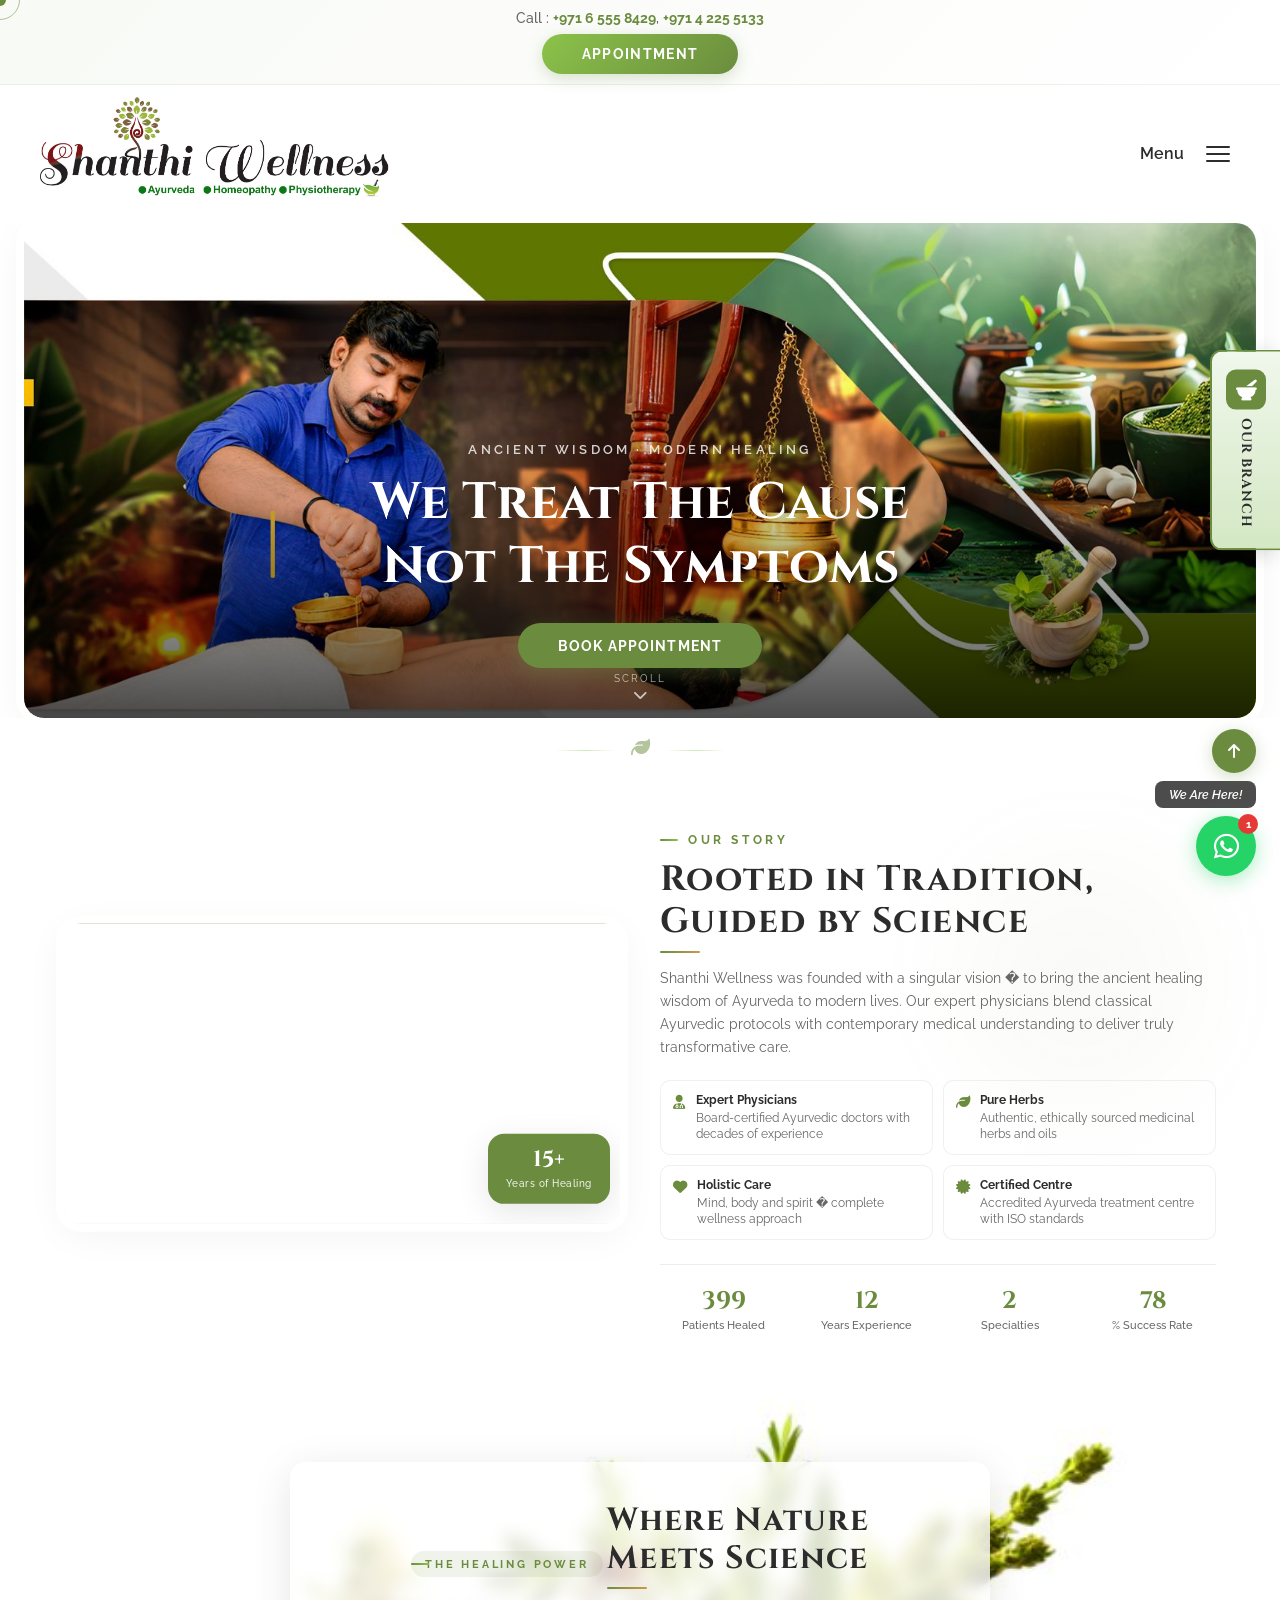
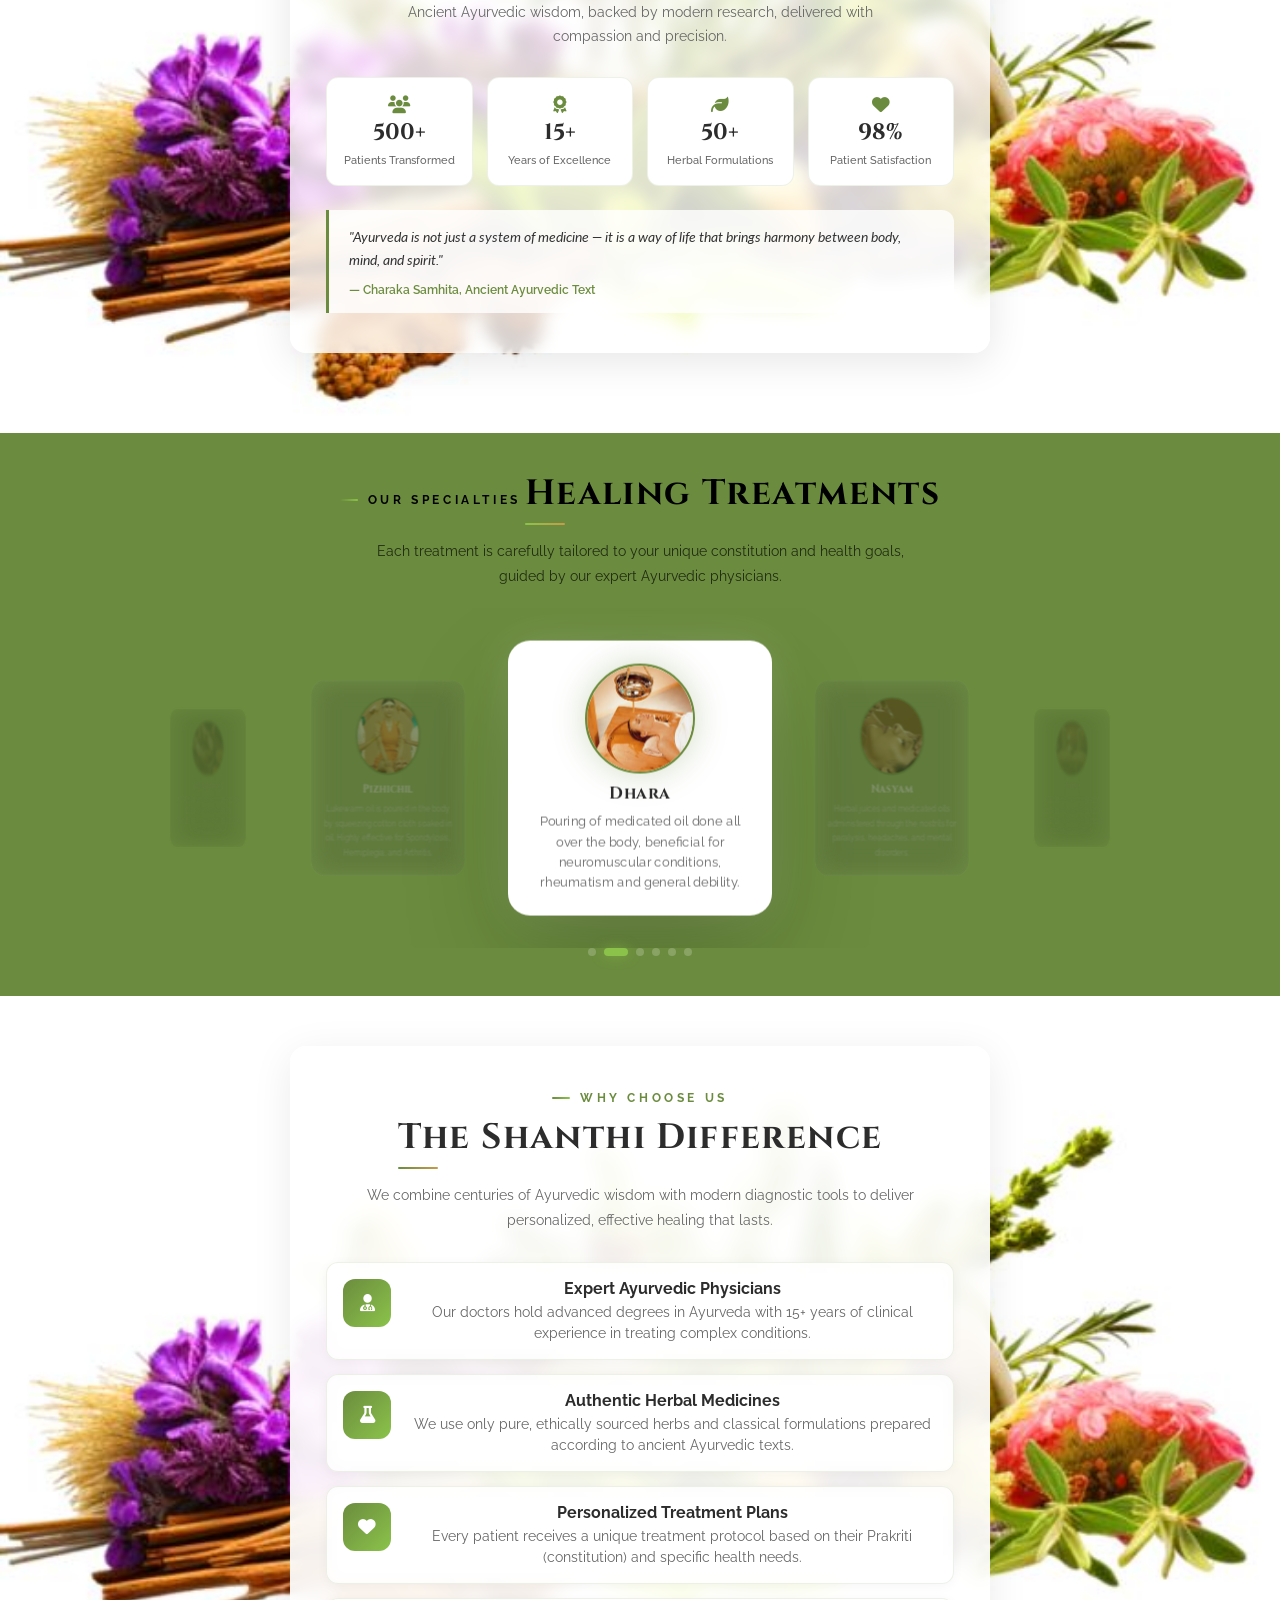
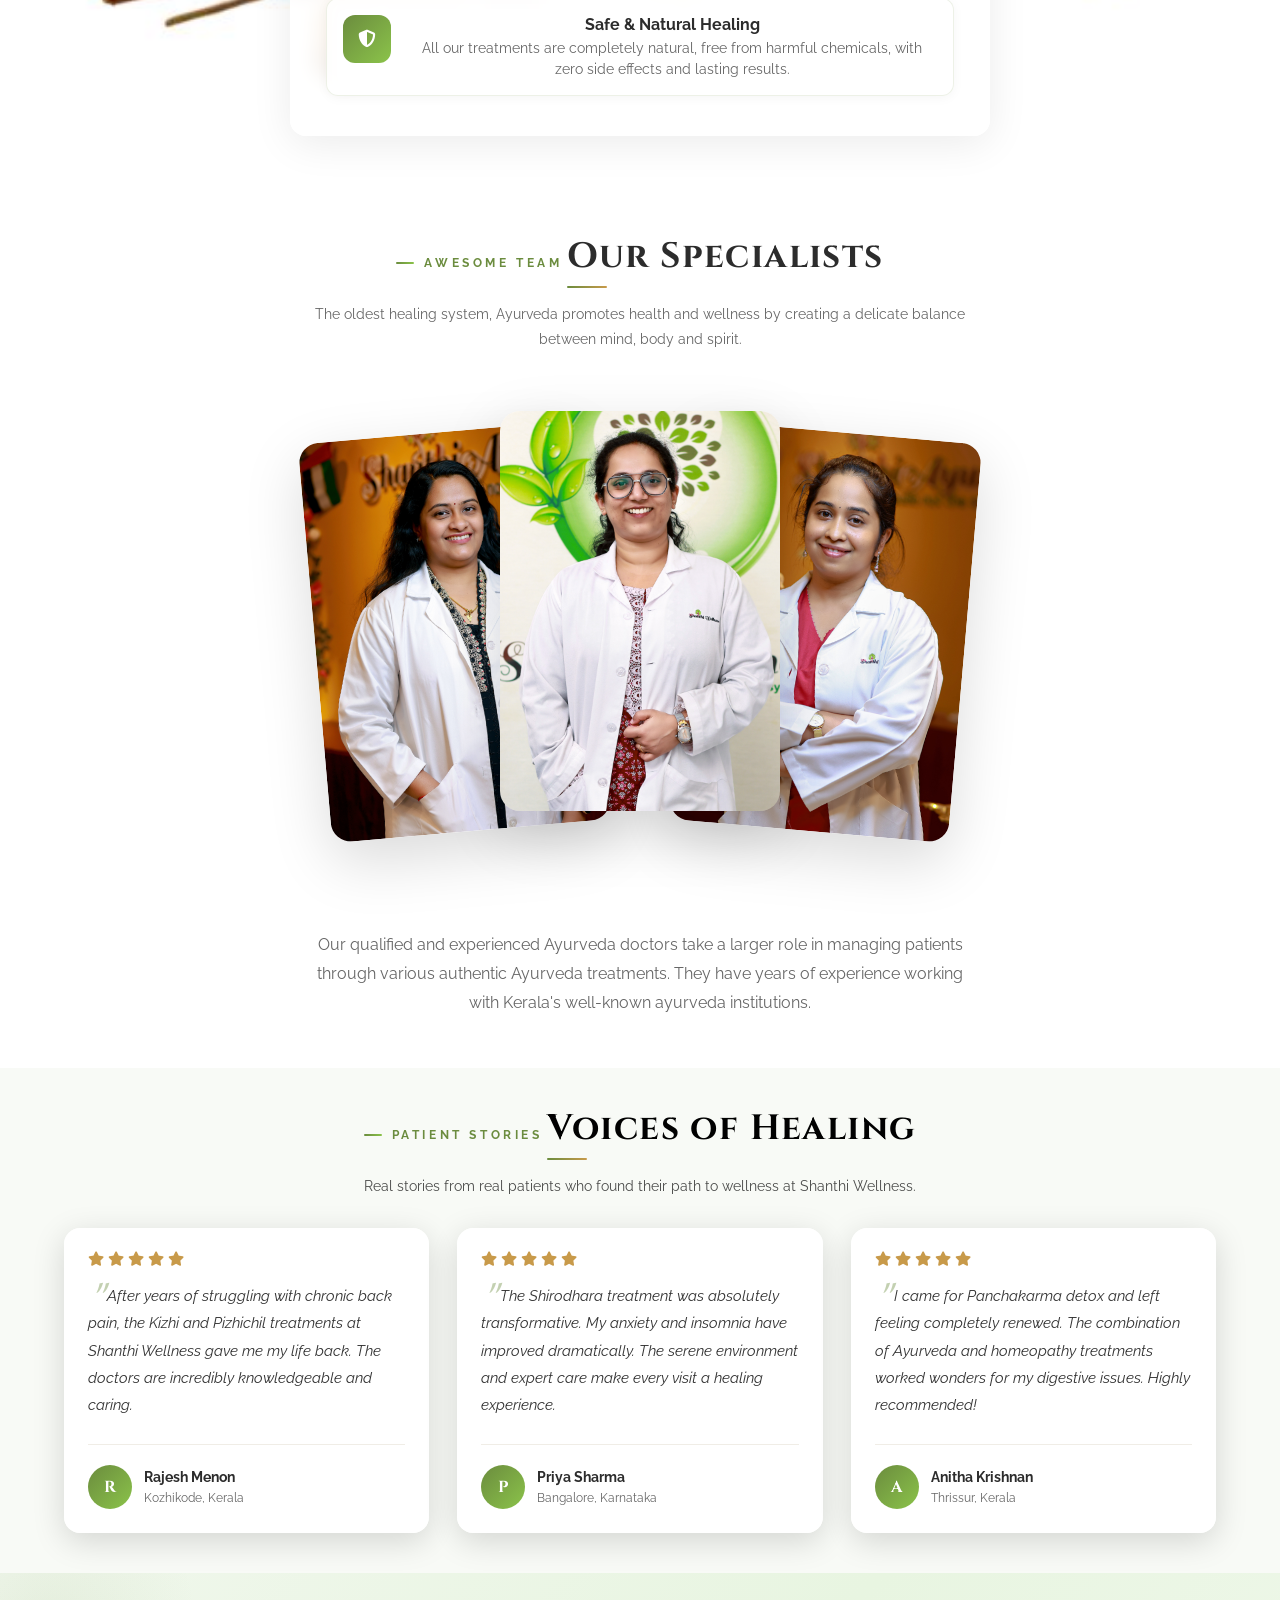
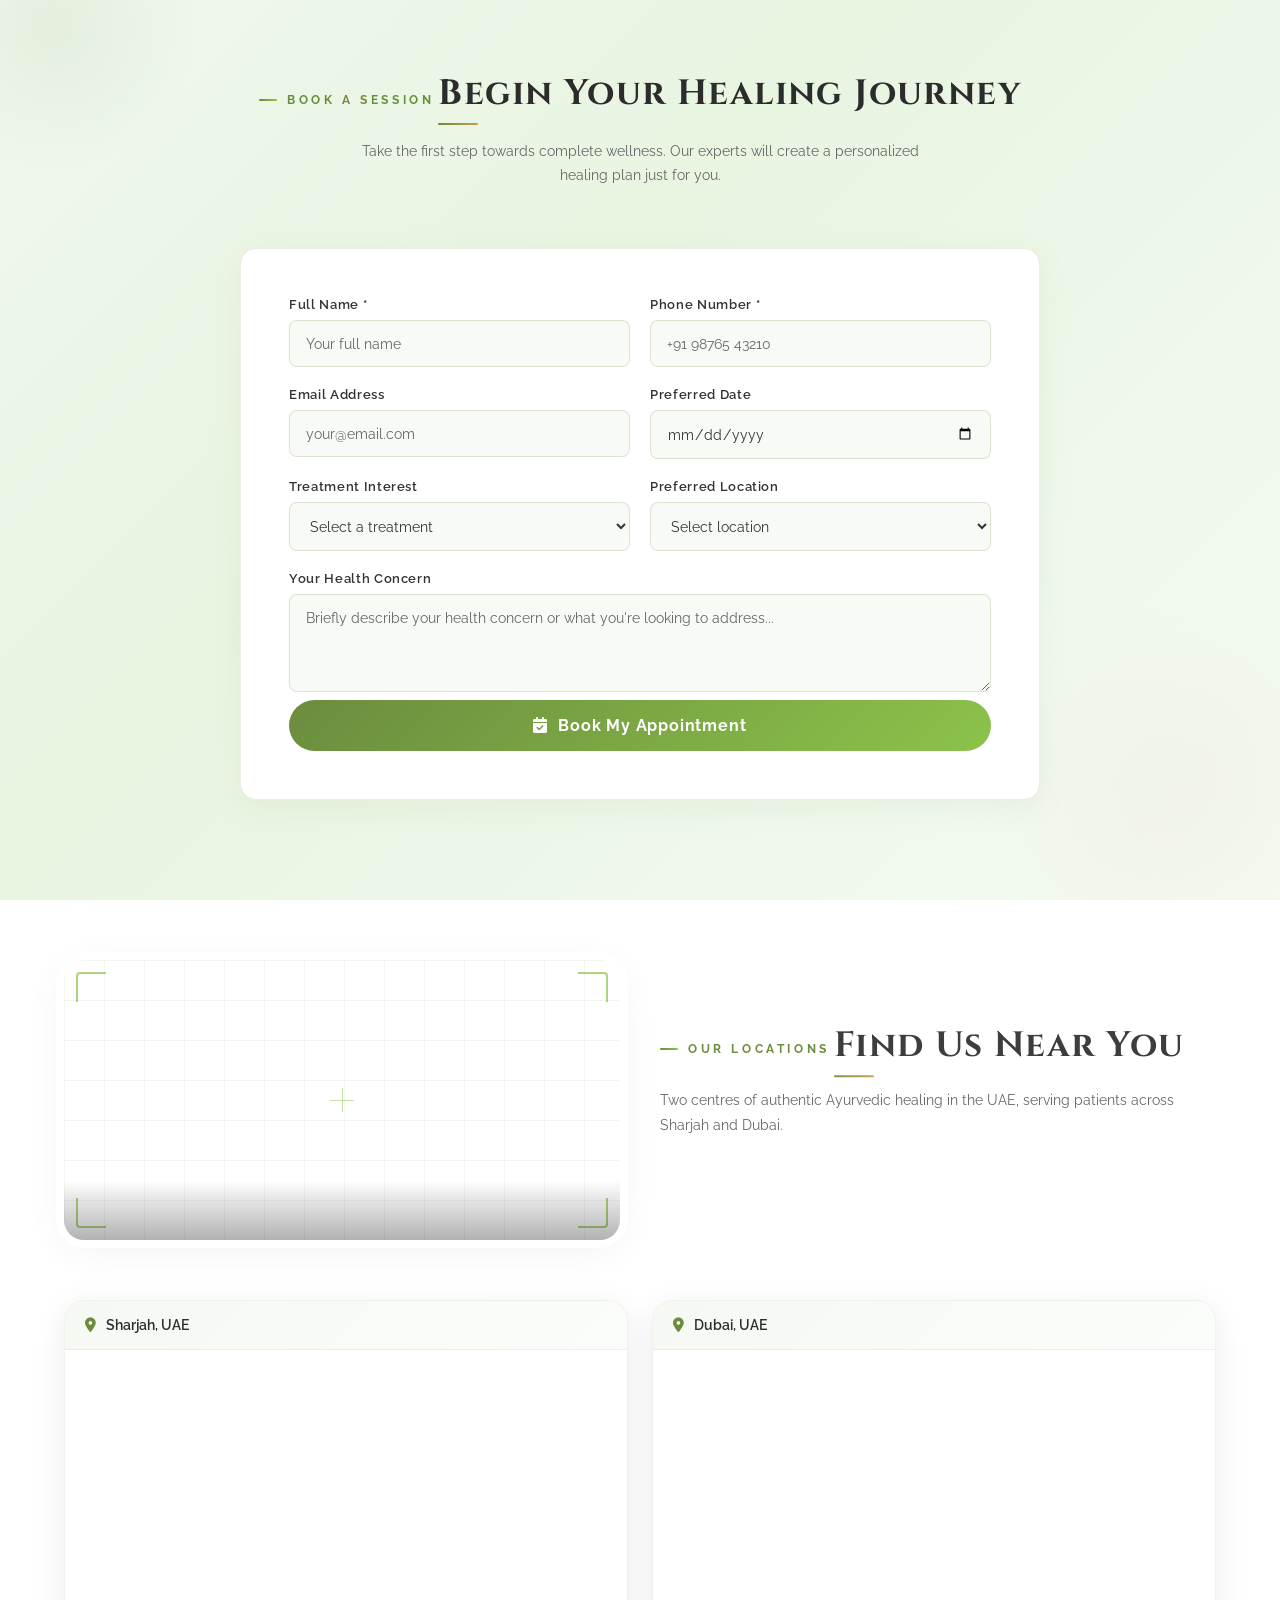
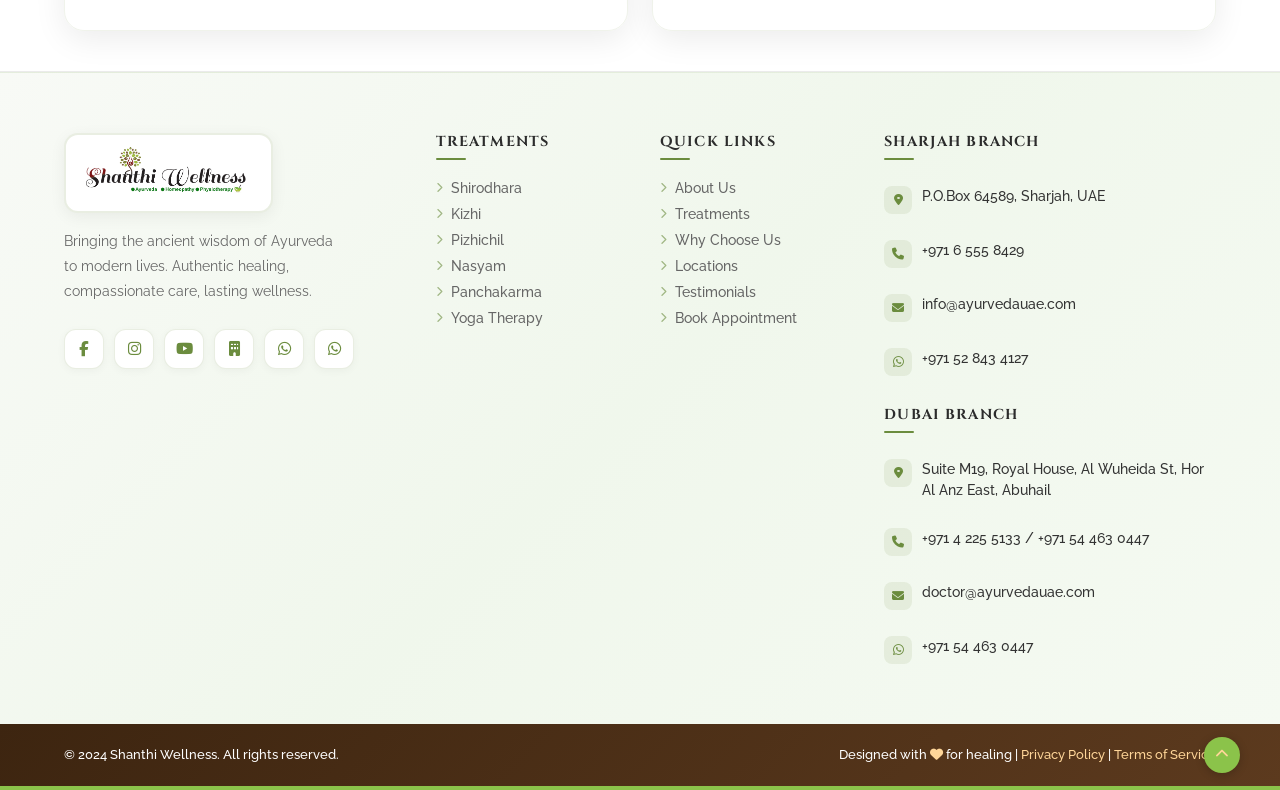
==== commit 4665cdb7: "Fix: add lenis.min.js back - it was missing, causing Lenis not defined error" ====
--- a/index.html
+++ b/index.html
@@ -5,6 +5,7 @@
 <meta name="viewport" content="width=device-width, initial-scale=1.0">
 <title>Shanthi Wellness - Ancient Wisdom. Modern Healing.</title>
 <meta name="description" content="Shanthi Wellness - Premier Ayurveda, Homeopathy & Physiotherapy clinic in Kozhikode and Bangalore. 15+ years of authentic healing.">
+<script src="lenis.min.js"></script>
 <link rel="stylesheet" href="https://cdnjs.cloudflare.com/ajax/libs/font-awesome/6.4.0/css/all.min.css">
 <link href="https://fonts.googleapis.com/css2?family=Cinzel:wght@400;600;700&family=Raleway:wght@300;400;500;600;700&family=Lato:ital,wght@0,300;0,400;0,700;1,300&display=swap" rel="stylesheet">
 <style>
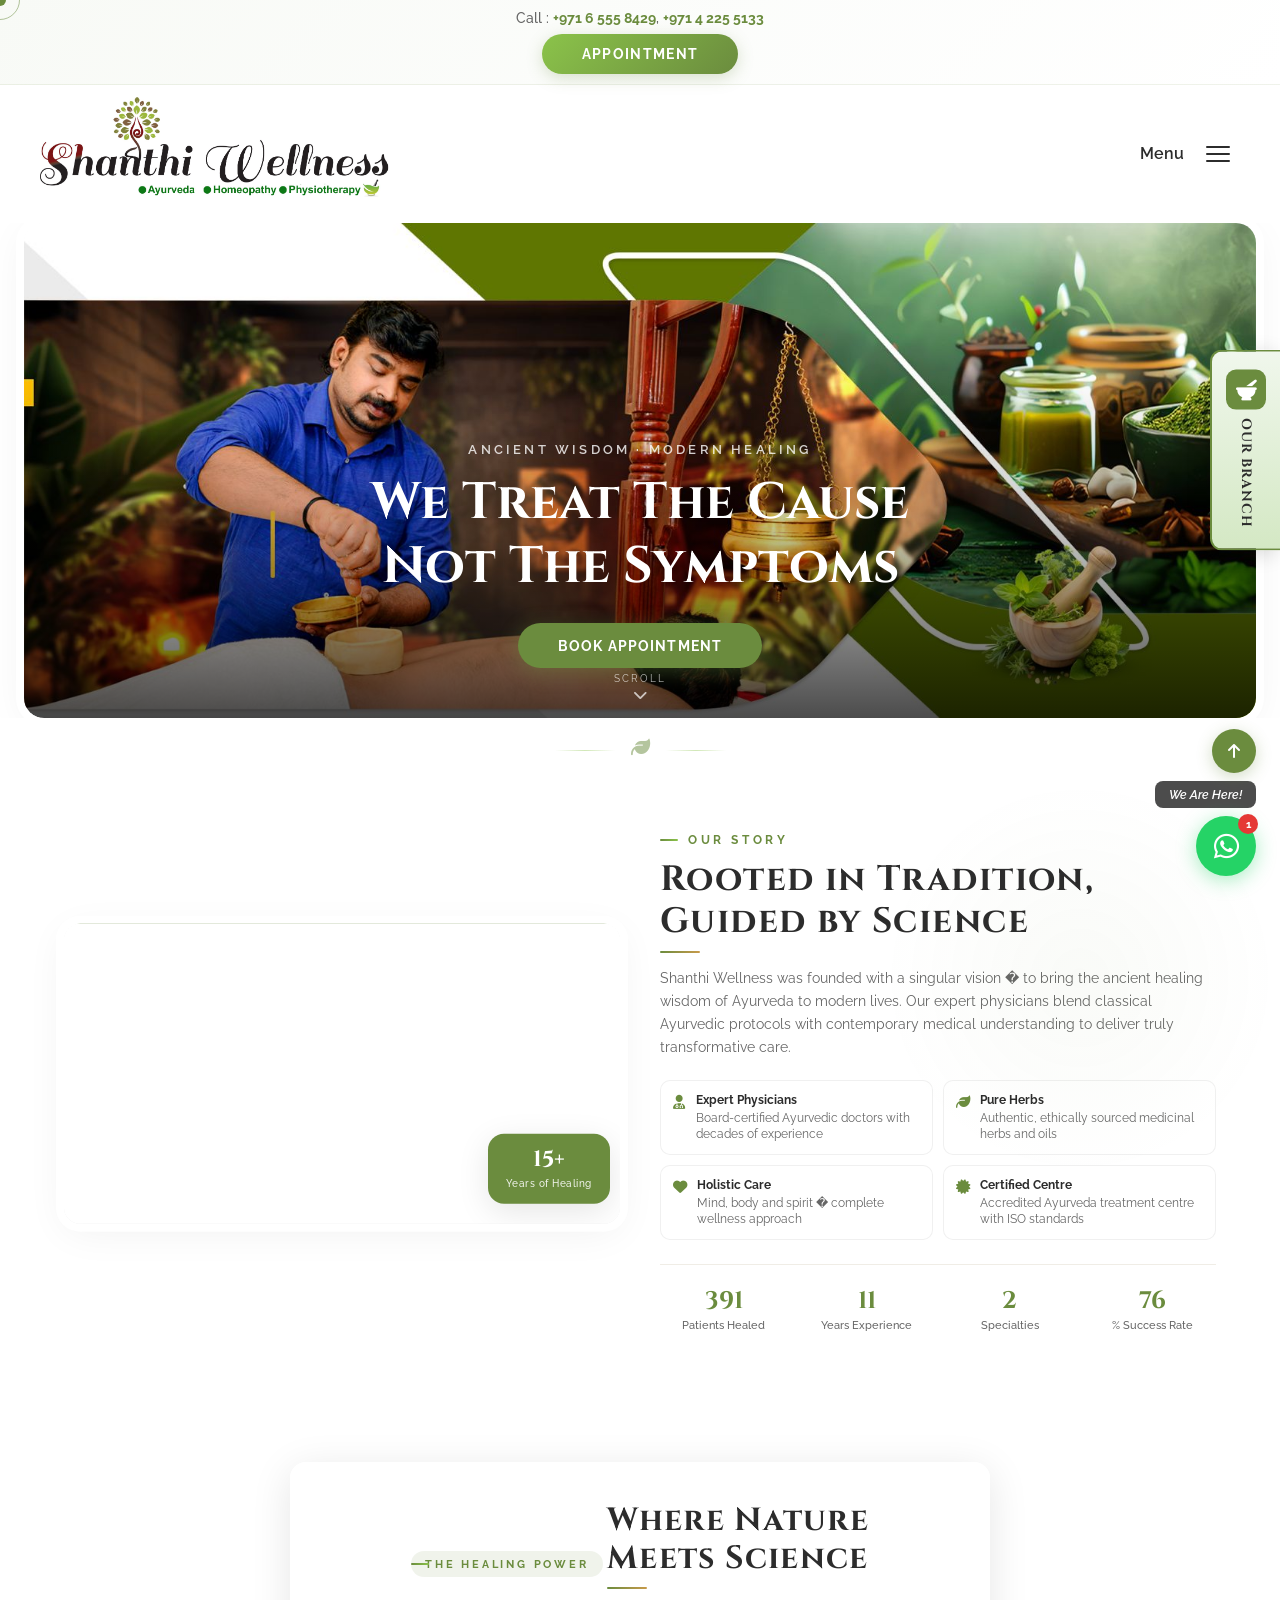
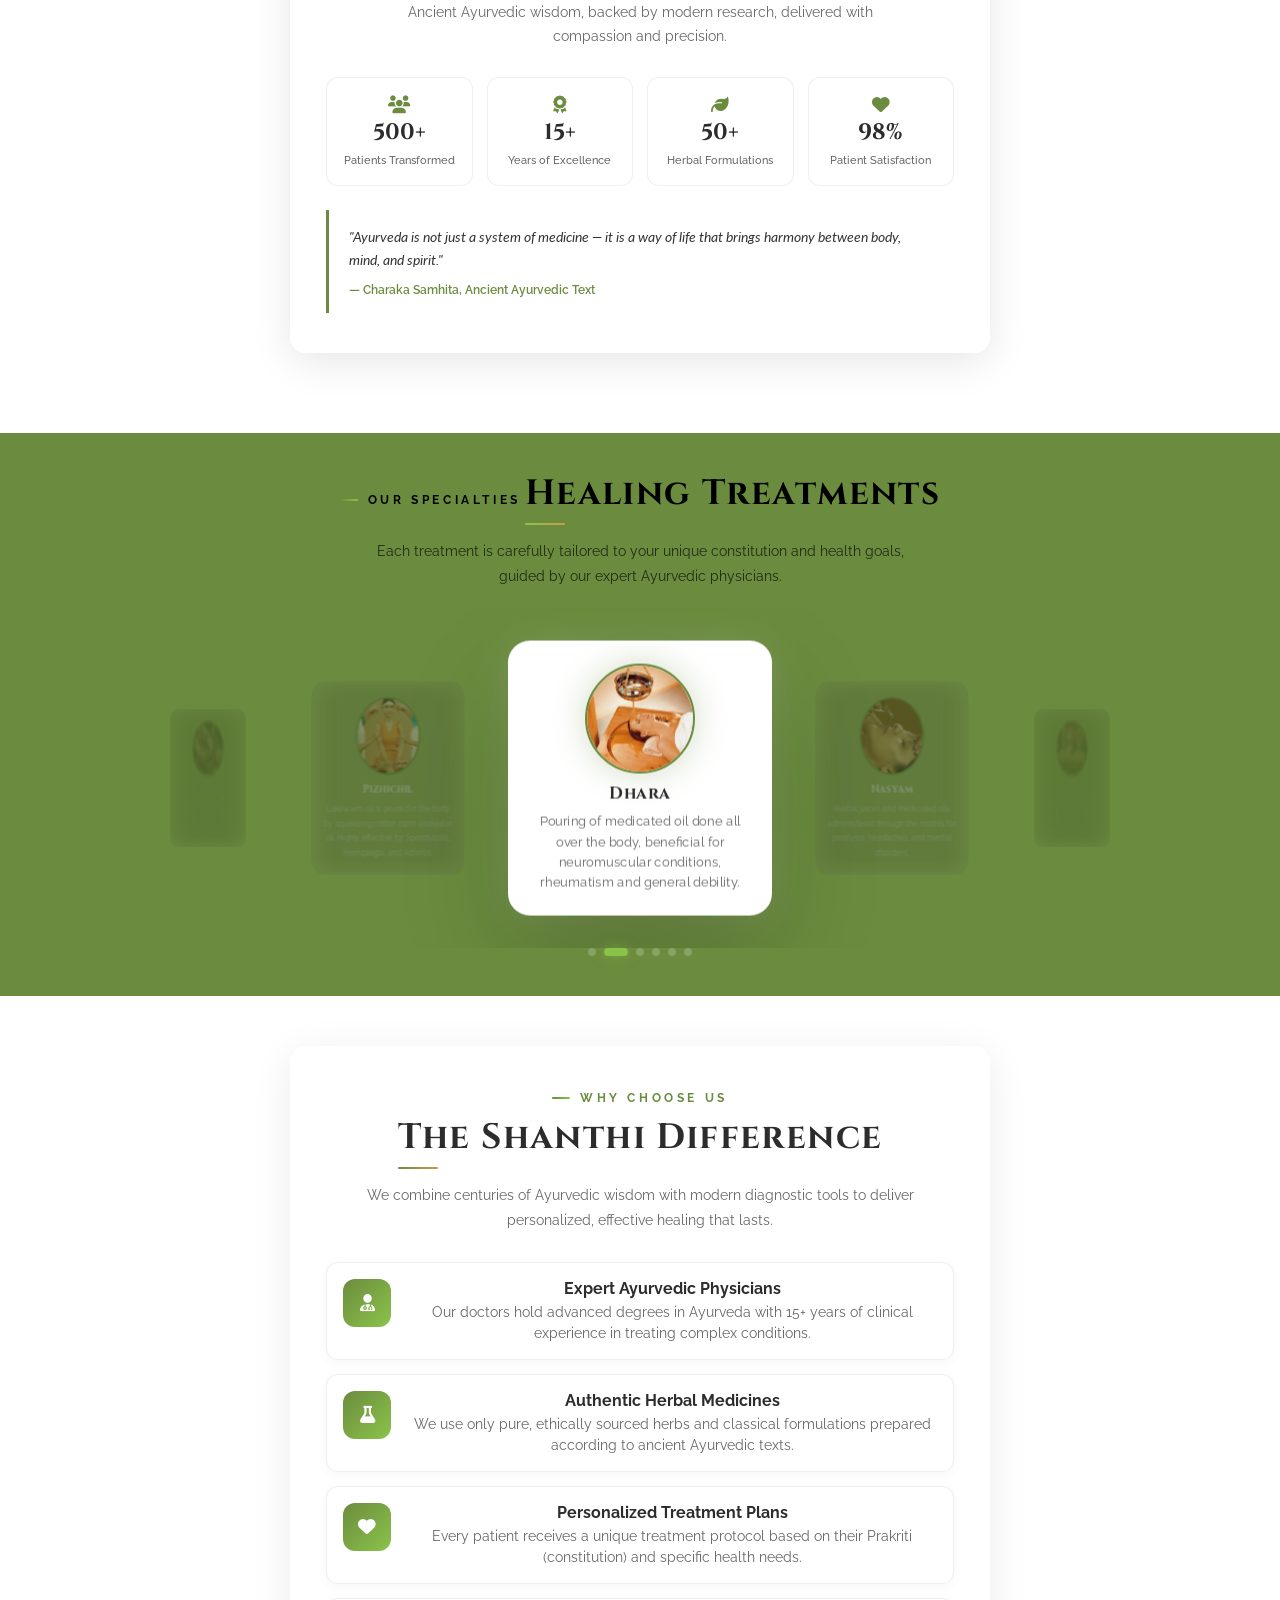
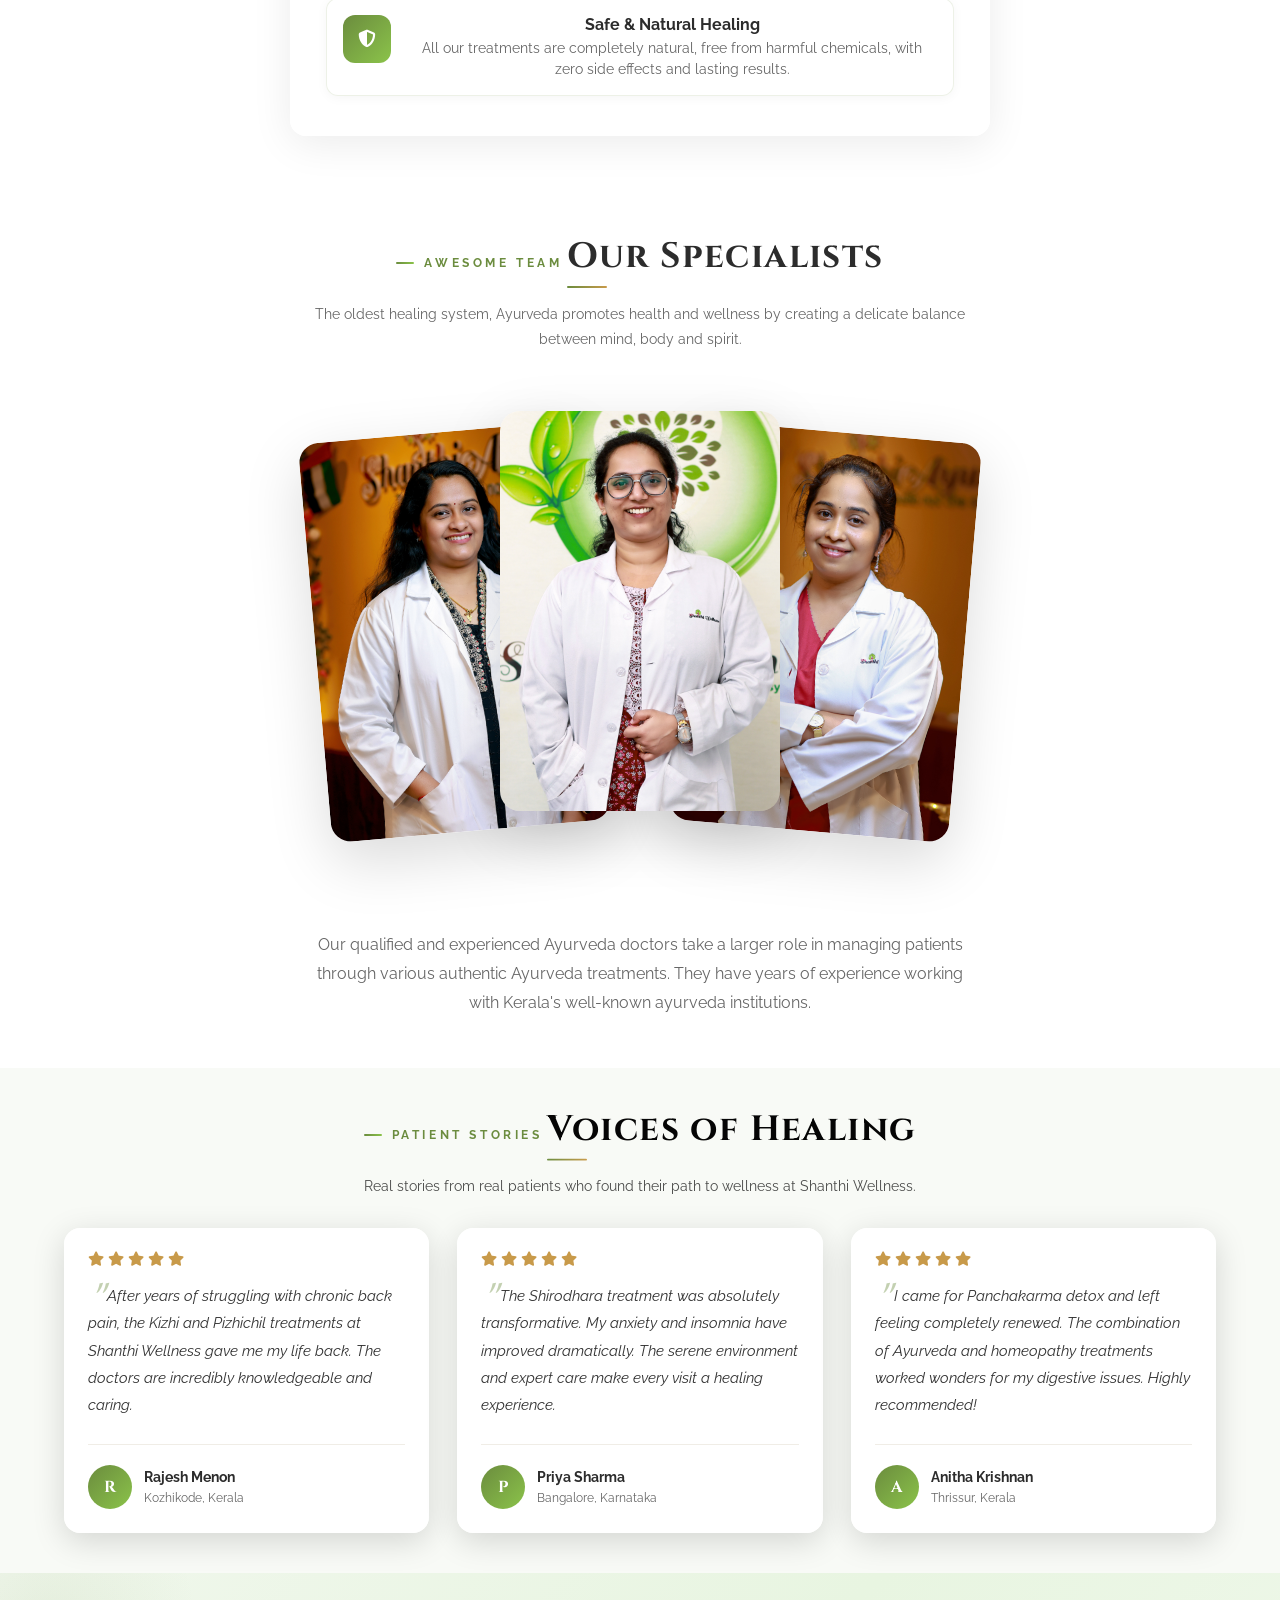
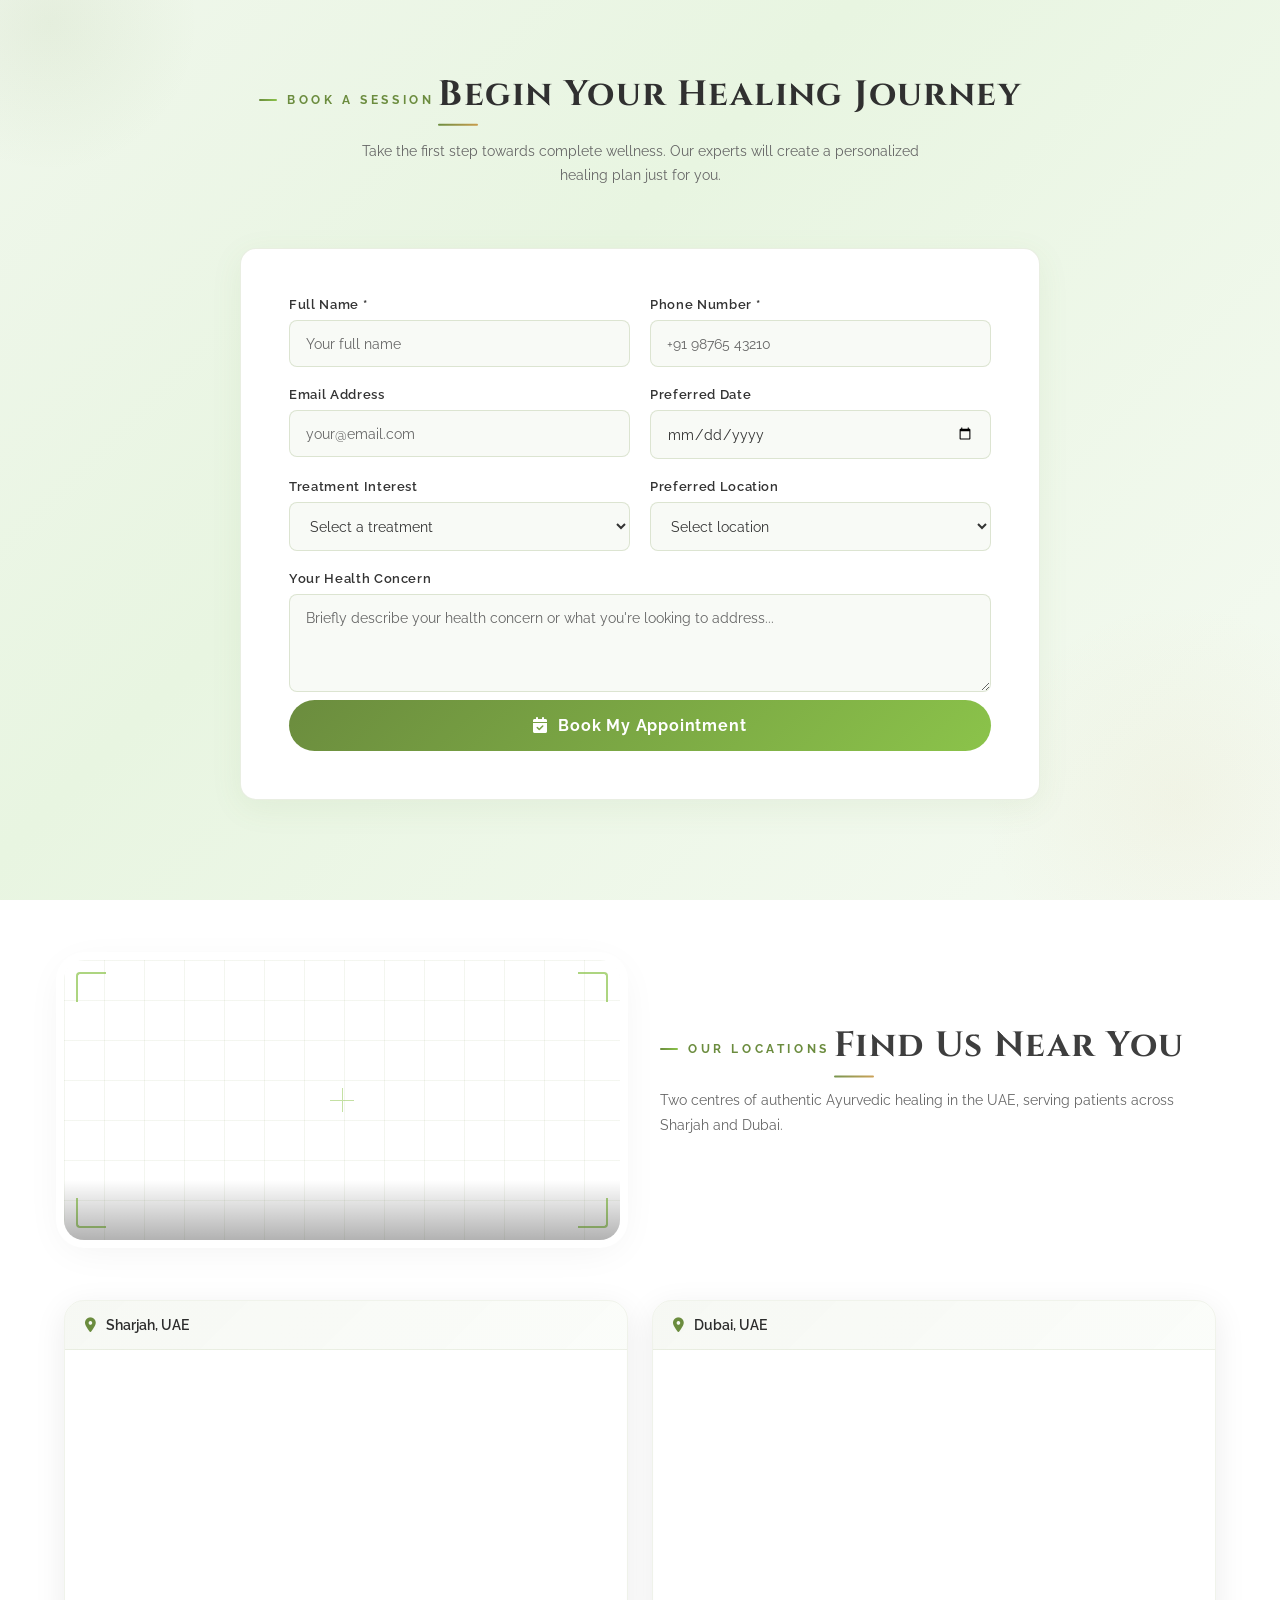
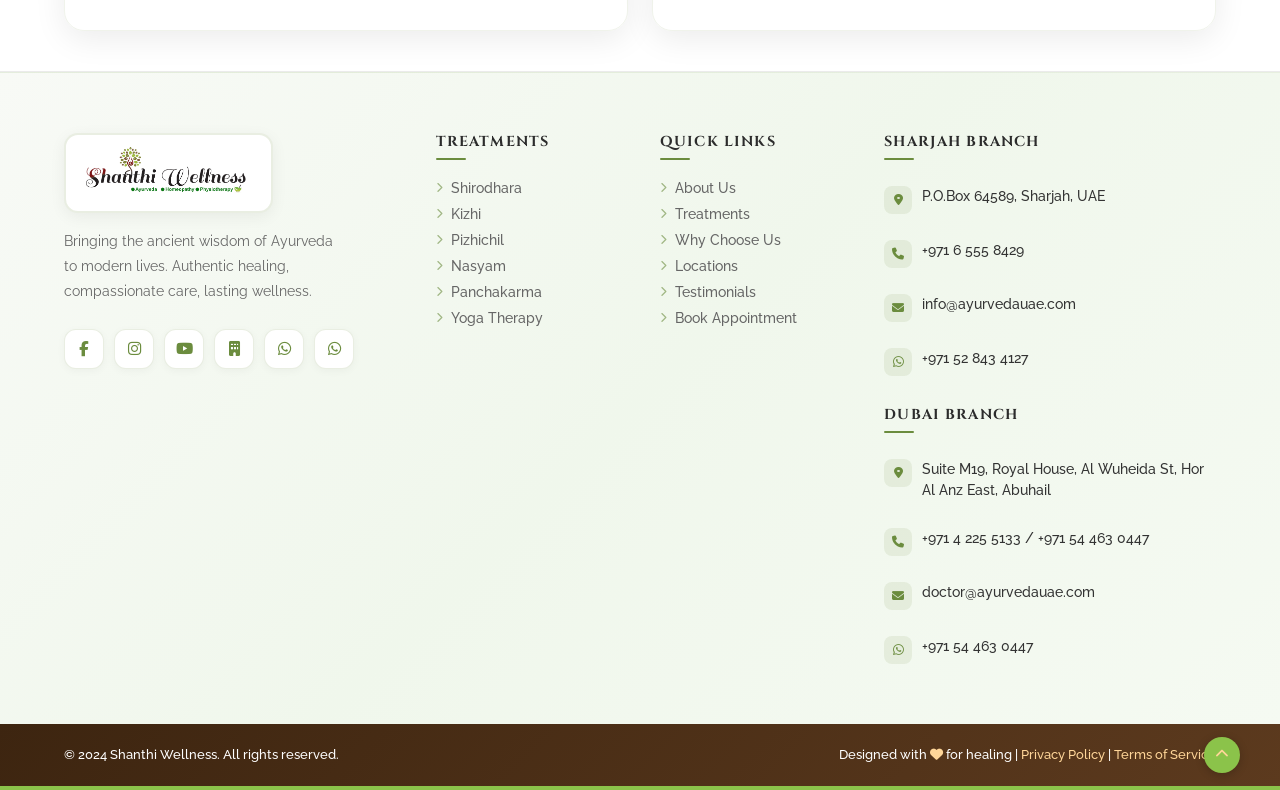
==== commit a5e807d7: "Fix fixed bg: use same approach as test-scroll, z-index layering" ====
--- a/index.html
+++ b/index.html
@@ -87,7 +87,7 @@
 <div id="scroll-progress"></div>
 <div id="cursor"></div>
 <div id="cursor-glow"></div>
-<div id="fixed-leaf-bg" style="position:fixed;top:0;left:0;width:100%;height:100%;background:url('leaf.jpg') center/cover no-repeat;z-index:-999;opacity:0;pointer-events:none;transition:opacity 0.3s;"></div>
+<div id="fixed-leaf-bg" style="position:fixed;top:0;left:0;width:100%;height:100%;background:url('leaf.jpg') center/cover no-repeat;z-index:-1;opacity:0;pointer-events:none;transition:opacity 0.3s;"></div>
 
 <!-- Page load animation -->
 <style>
@@ -332,7 +332,7 @@
 <div class="section-divider"><i class="fas fa-leaf"></i></div>
 
 <style>
-.about{background:#ffffff;padding:50px 0;overflow:hidden;position:relative;}
+.about{background:#ffffff;padding:50px 0;overflow:hidden;position:relative;z-index:1;}
 .about::before{content:'';position:absolute;top:0;right:0;width:400px;height:400px;background:radial-gradient(circle,rgba(107,140,62,0.04) 0%,transparent 70%);pointer-events:none;}
 .about-grid{display:grid;grid-template-columns:1fr 1fr;gap:40px;align-items:center}
 .about-image-wrap{position:relative;border-radius:16px;overflow:hidden;height:300px}
@@ -414,8 +414,8 @@
 
 <!-- ===== PLANT.JPG FIXED BACKGROUND + THREE.JS WATER SECTION ===== -->
 <style>
-.plant-section{position:relative;padding:80px 24px;min-height:500px;overflow:hidden;background:transparent;}
-.plant-section::before{content:'';position:absolute;top:0;left:0;right:0;bottom:0;background:url('leaf.jpg') center/cover no-repeat;z-index:0;}
+.plant-section{position:relative;padding:80px 24px;min-height:500px;background:transparent;}
+.plant-section::before{display:none;}
 .plant-grid{display:grid;grid-template-columns:1fr;gap:0;max-width:700px;margin:0 auto;padding:0;position:relative;z-index:1;}
 .plant-video-wrap{display:none;}
 .plant-video-wrap video{width:100%;height:100%;object-fit:cover;display:block;position:absolute;inset:0}
@@ -516,7 +516,7 @@
 
 <!-- ===== TREATMENTS CINEMATIC FOCUS CAROUSEL ===== -->
 <style>
-.treatments{background:#6B8C3E;padding:40px 0;overflow:hidden;position:relative;max-width:100vw;}
+.treatments{background:#6B8C3E;padding:40px 0;overflow:hidden;position:relative;max-width:100vw;z-index:1;}
 .treatments::before{display:none;}
 .treatments-header{text-align:center;margin-bottom:20px;position:relative;z-index:2;}
 .treatments-header .section-label{color:#000;}
@@ -741,8 +741,7 @@
 
 <!-- ===== WHY US SECTION ===== -->
 <style>
-.why-us{position:relative;padding:50px 16px;overflow:hidden;background:transparent;}
-.why-us::before{content:'';position:absolute;top:0;left:0;right:0;bottom:0;background:url('leaf.jpg') center/cover no-repeat;z-index:0;}
+.why-us{position:relative;padding:50px 16px;background:transparent;}
 .why-us-grid{display:grid;grid-template-columns:1fr;gap:20px;align-items:center;position:relative;z-index:1;max-width:700px;margin:0 auto;}
 .why-us .section-label{color:var(--green)}
 .why-us .section-title{color:var(--dark)}
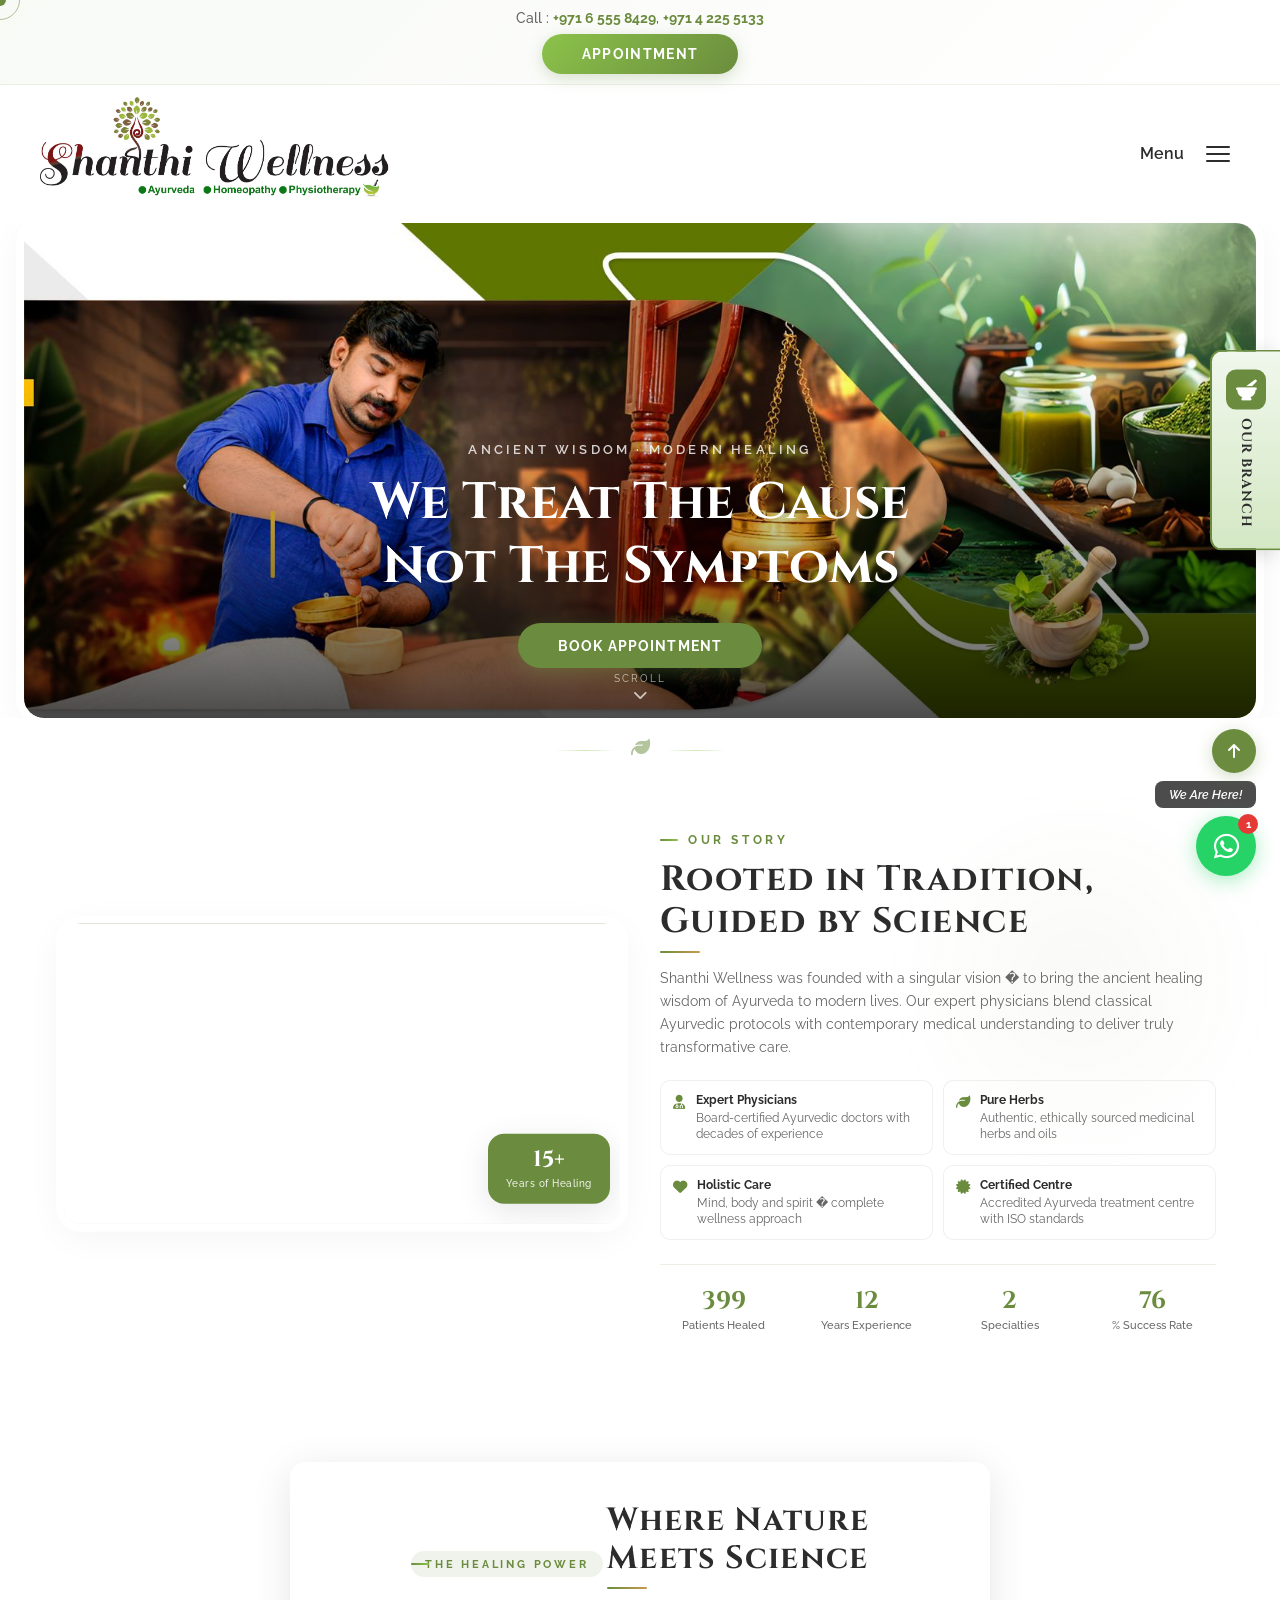
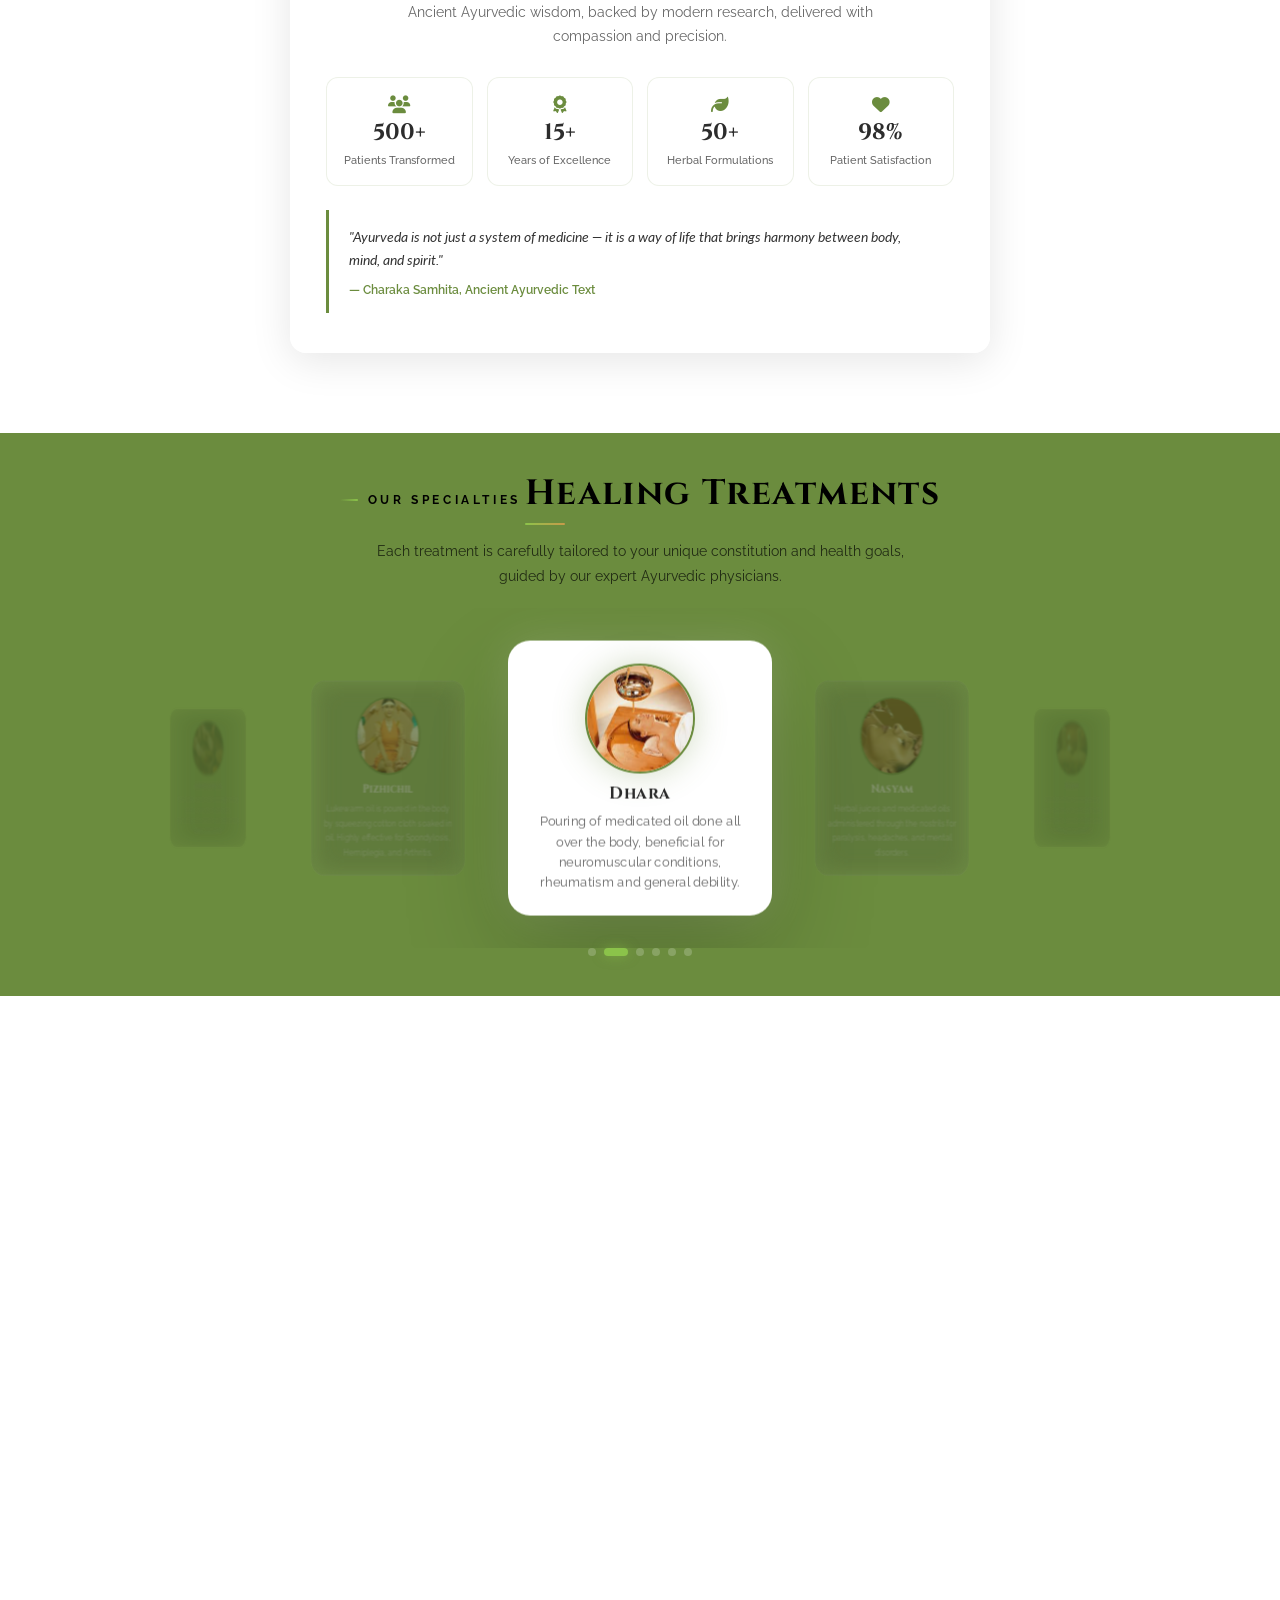
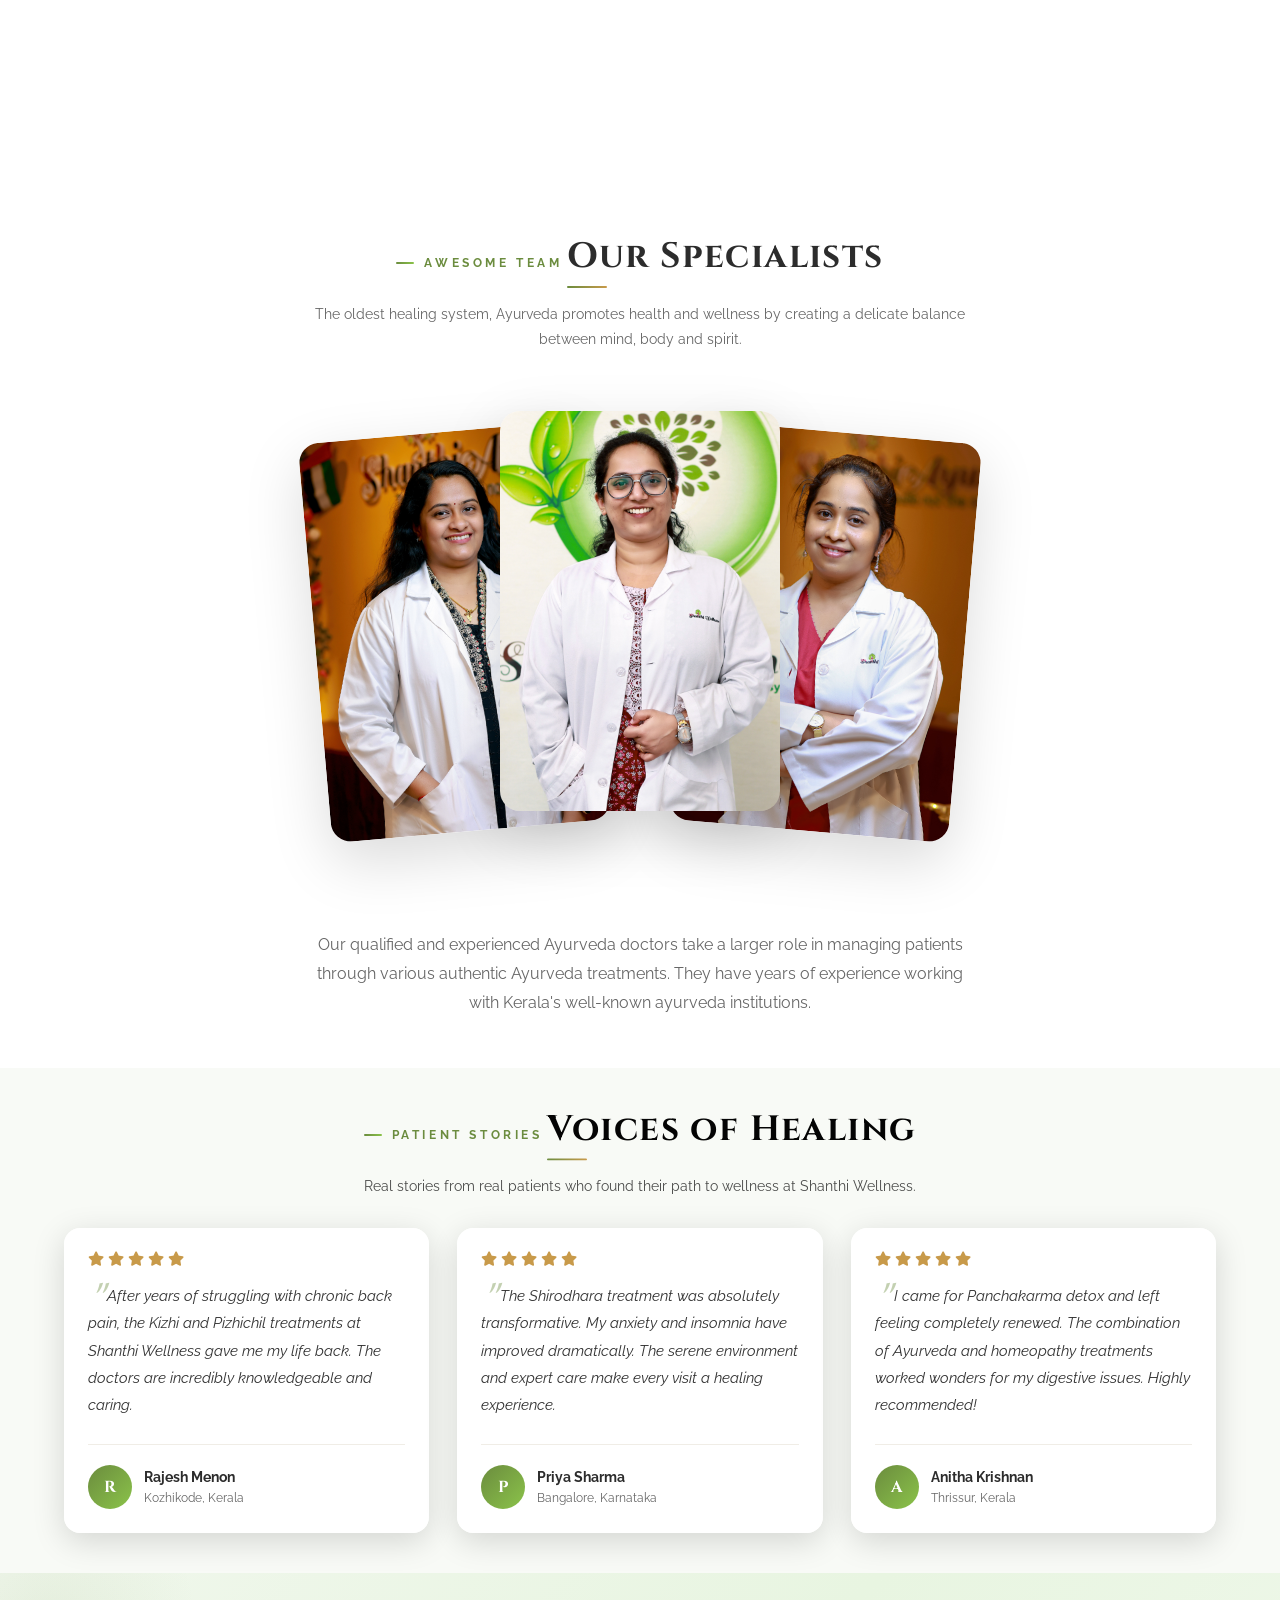
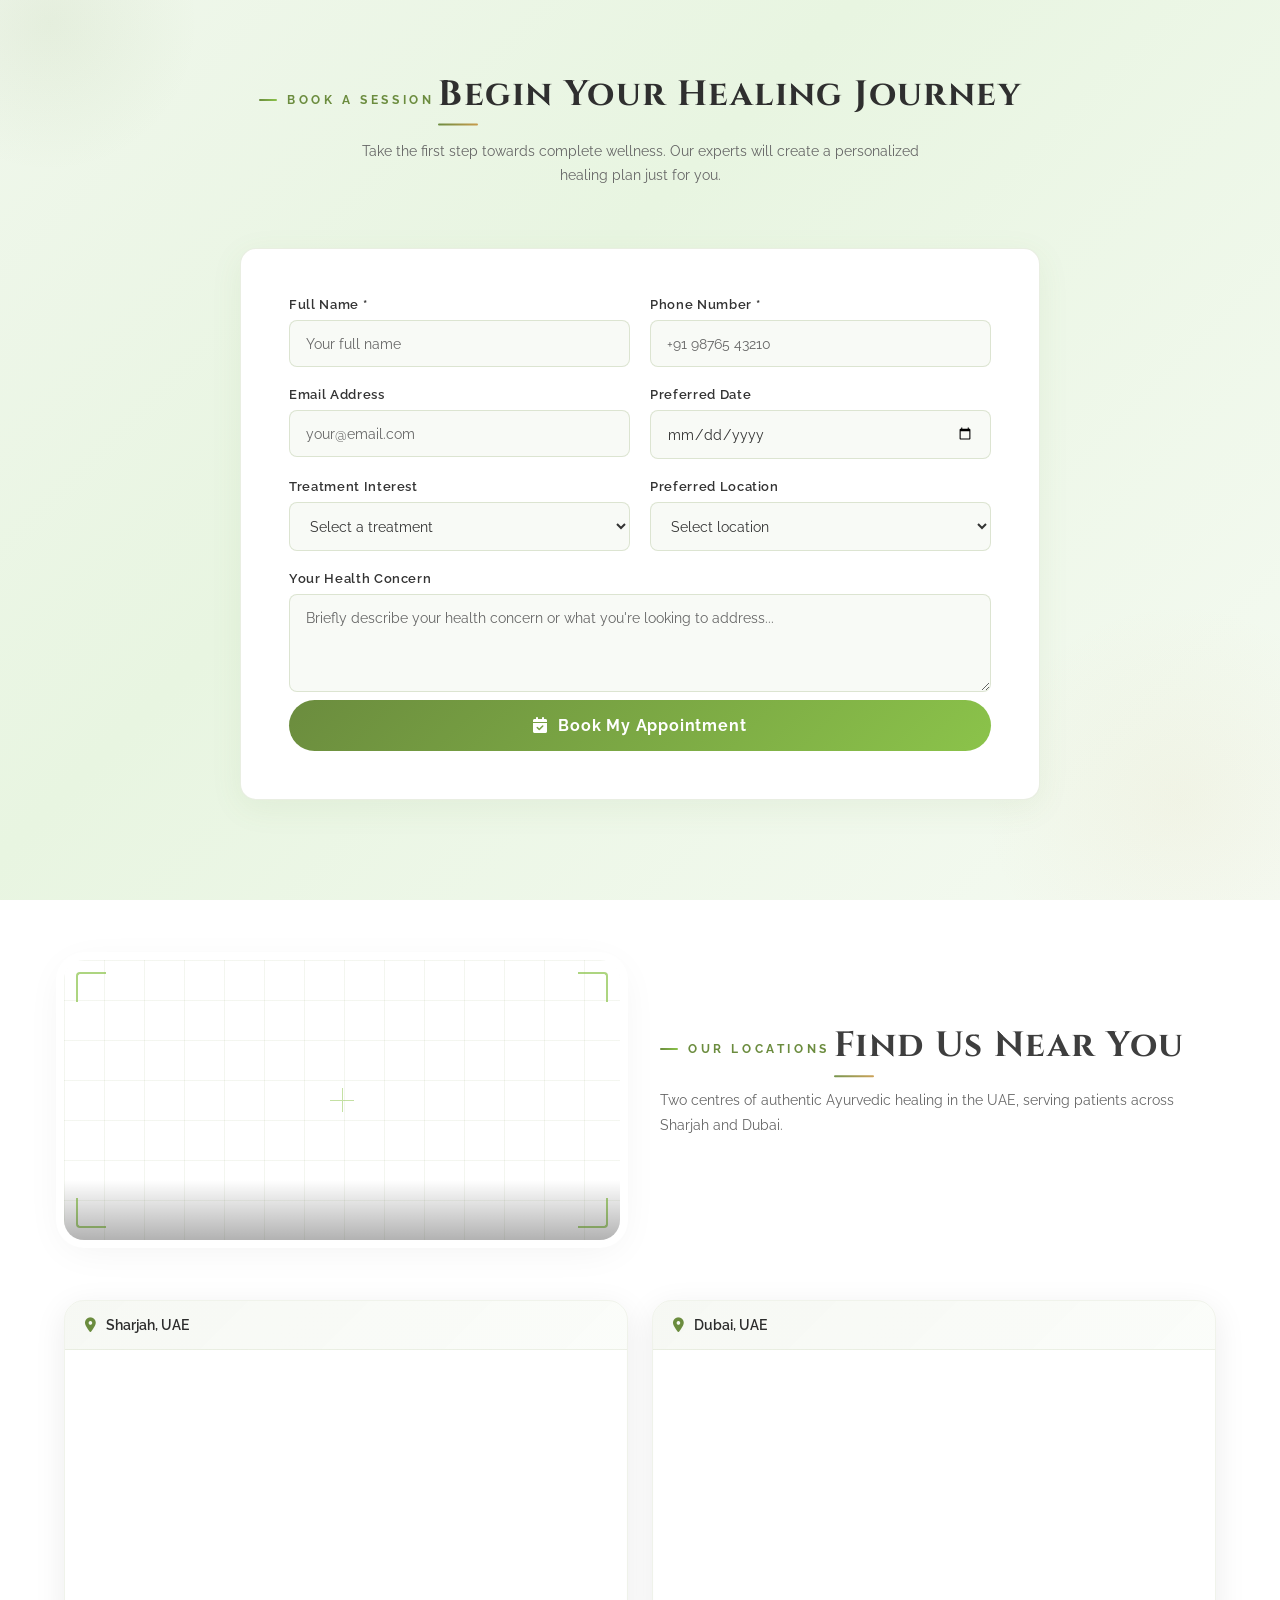
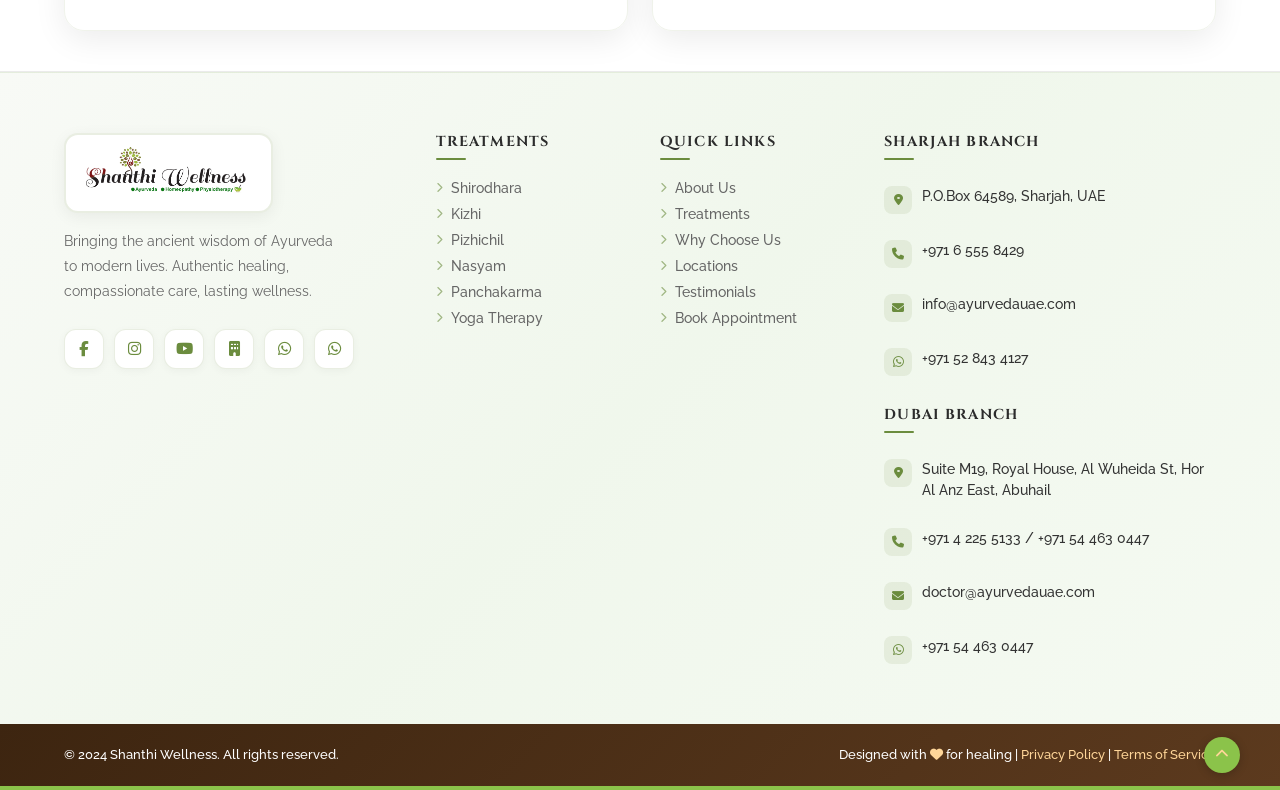
==== commit 9ce04fd9: "Add CDN fallback for lenis.min.js" ====
--- a/index.html
+++ b/index.html
@@ -6,6 +6,7 @@
 <title>Shanthi Wellness - Ancient Wisdom. Modern Healing.</title>
 <meta name="description" content="Shanthi Wellness - Premier Ayurveda, Homeopathy & Physiotherapy clinic in Kozhikode and Bangalore. 15+ years of authentic healing.">
 <script src="lenis.min.js"></script>
+<script>if(typeof Lenis==='undefined'){document.write('<scr'+'ipt src="https://cdn.jsdelivr.net/npm/lenis@1.0.42/dist/lenis.min.js"></scr'+'ipt>');}</script>
 <link rel="stylesheet" href="https://cdnjs.cloudflare.com/ajax/libs/font-awesome/6.4.0/css/all.min.css">
 <link href="https://fonts.googleapis.com/css2?family=Cinzel:wght@400;600;700&family=Raleway:wght@300;400;500;600;700&family=Lato:ital,wght@0,300;0,400;0,700;1,300&display=swap" rel="stylesheet">
 <style>
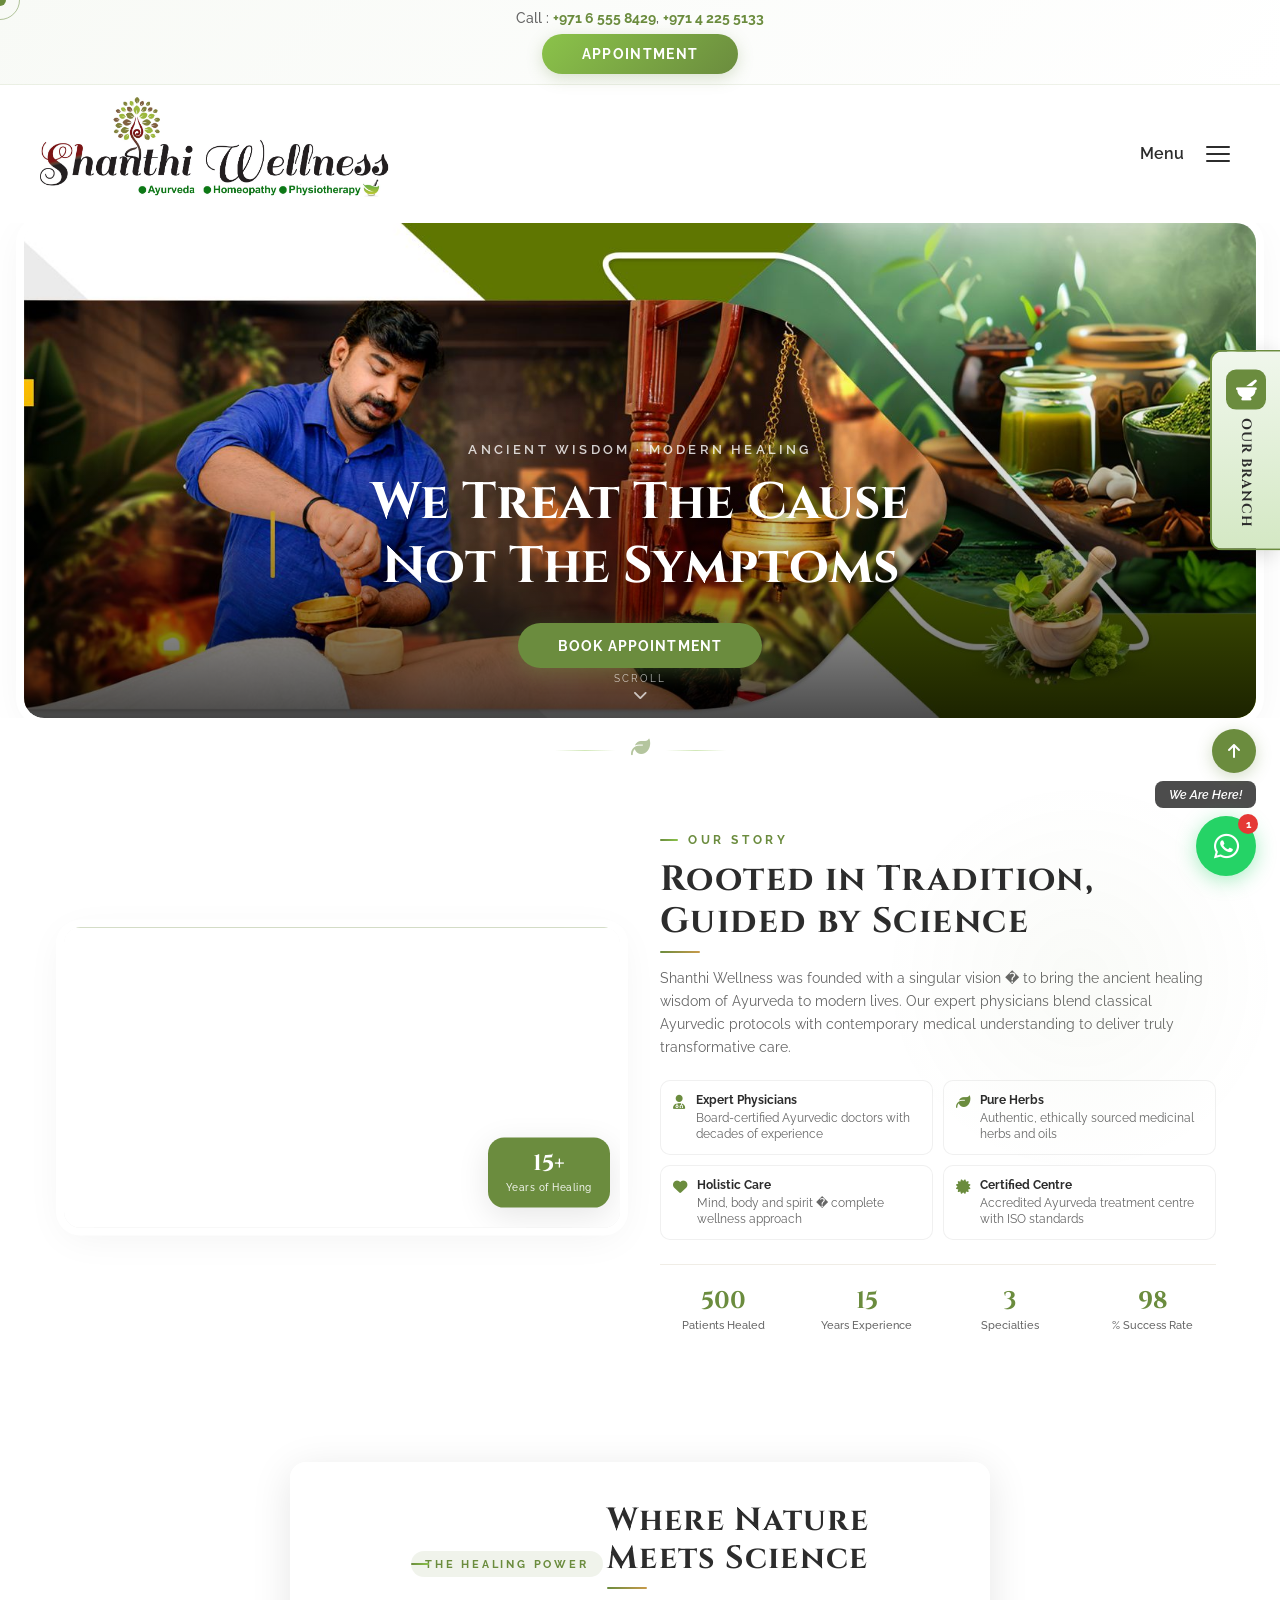
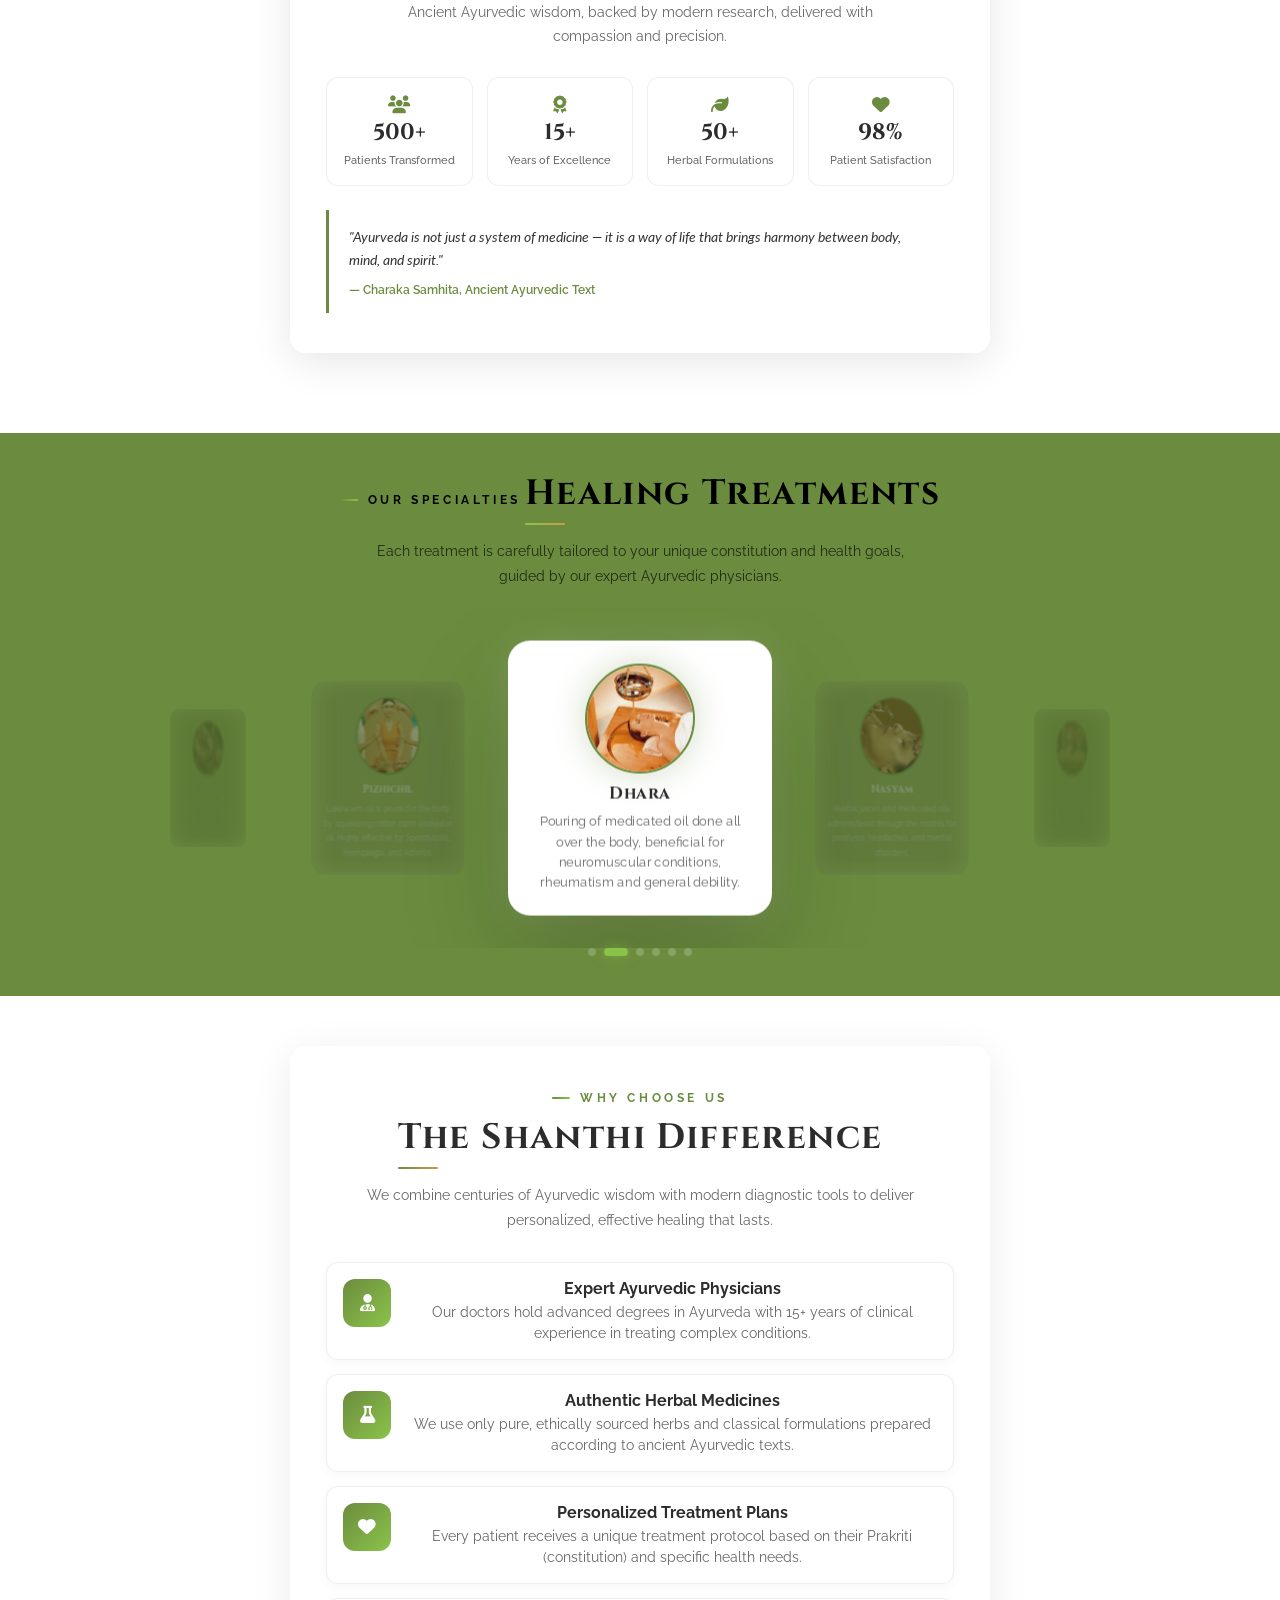
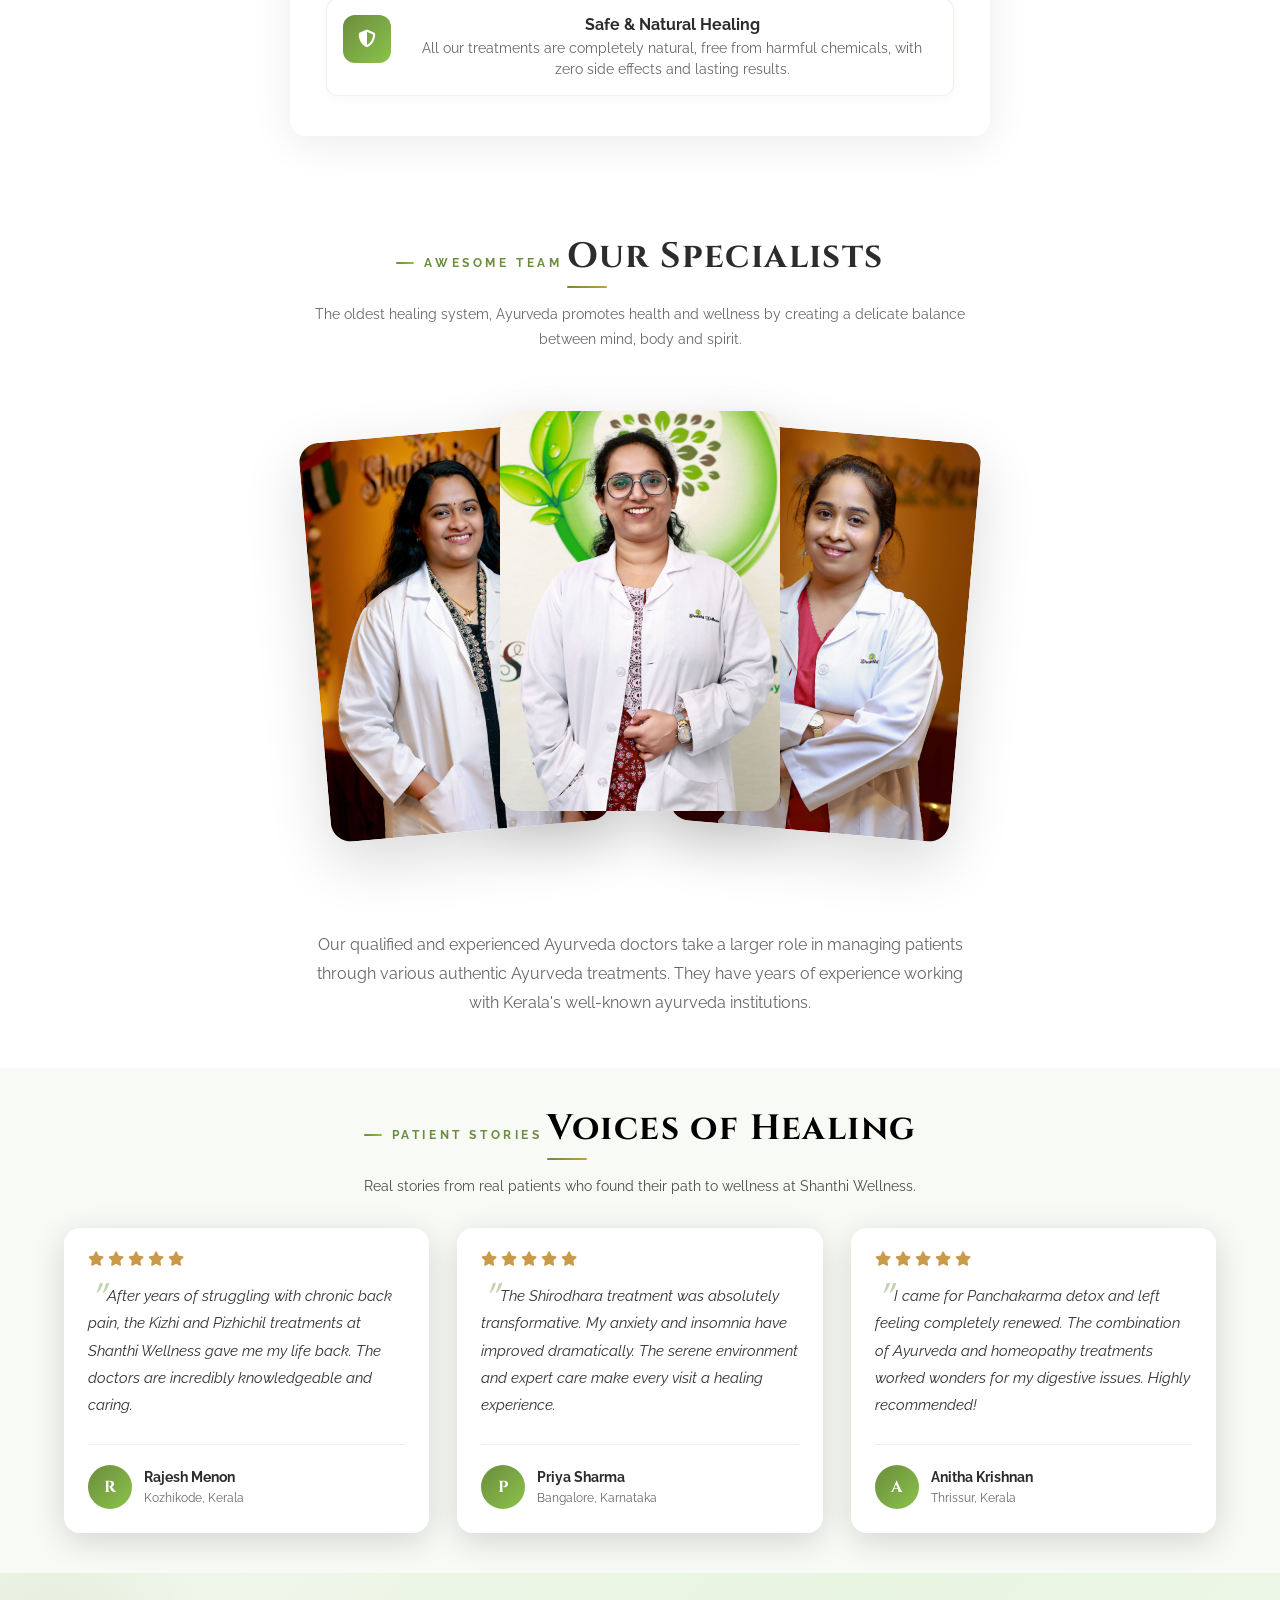
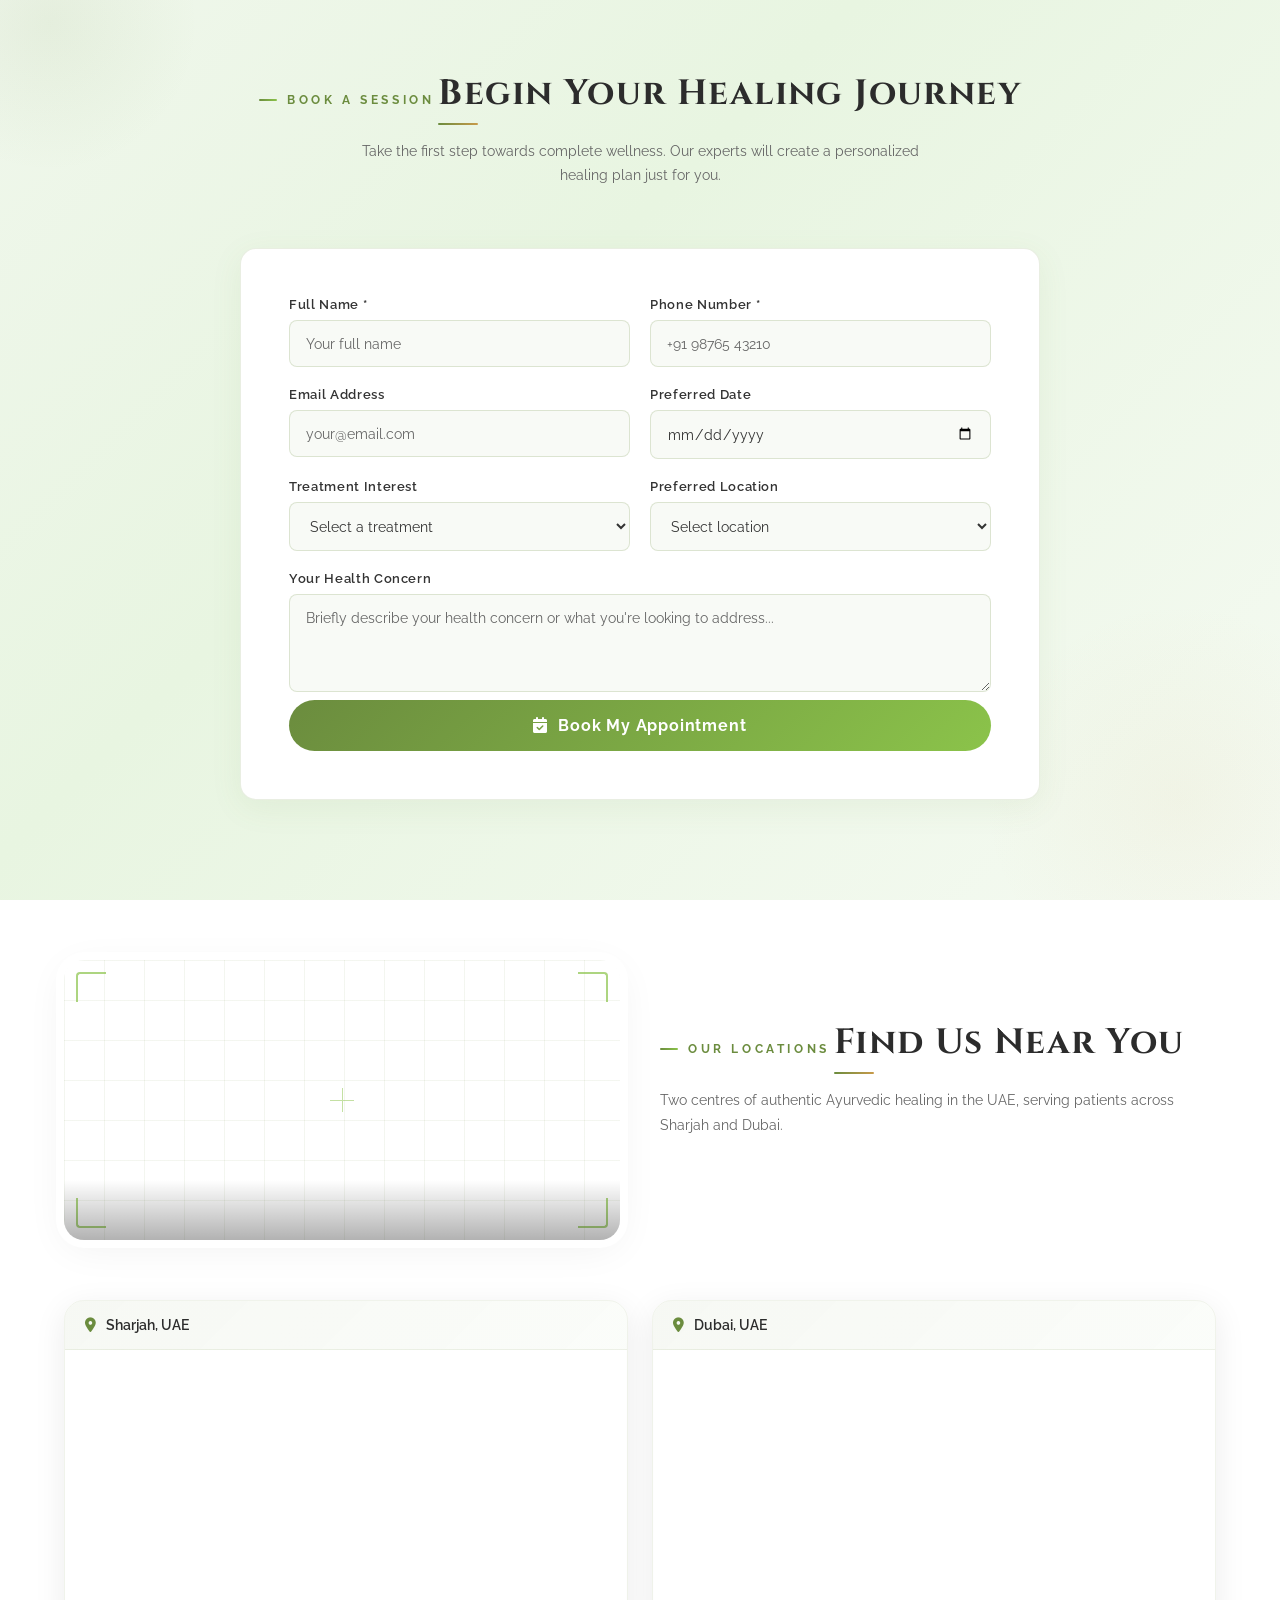
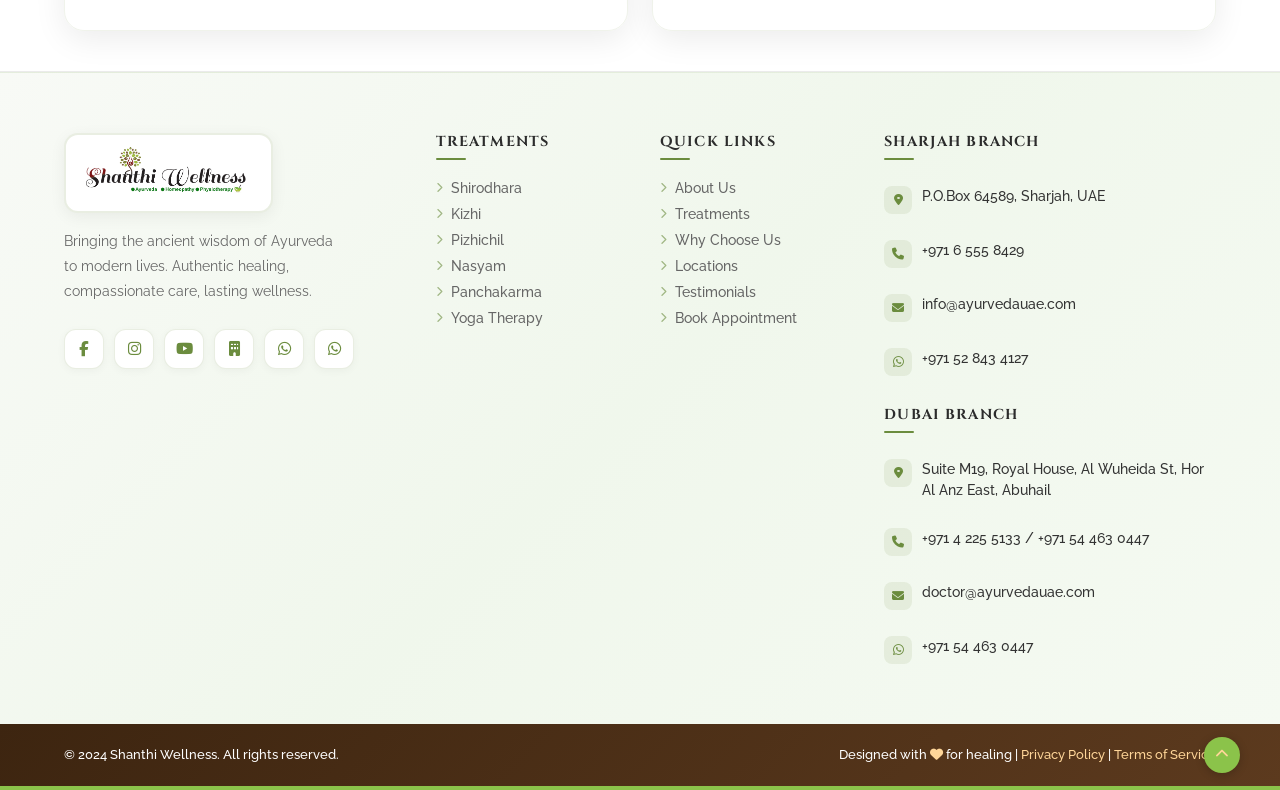
==== commit 624e977d: "Embed Lenis inline like test-scroll - no external file dependency" ====
--- a/index.html
+++ b/index.html
@@ -5,8 +5,7 @@
 <meta name="viewport" content="width=device-width, initial-scale=1.0">
 <title>Shanthi Wellness - Ancient Wisdom. Modern Healing.</title>
 <meta name="description" content="Shanthi Wellness - Premier Ayurveda, Homeopathy & Physiotherapy clinic in Kozhikode and Bangalore. 15+ years of authentic healing.">
-<script src="lenis.min.js"></script>
-<script>if(typeof Lenis==='undefined'){document.write('<scr'+'ipt src="https://cdn.jsdelivr.net/npm/lenis@1.0.42/dist/lenis.min.js"></scr'+'ipt>');}</script>
+<script>var t,e;t=window,e=function(){function t(t,e,i){return Math.max(t,Math.min(e,i))}class Animate{advance(e){if(!this.isRunning)return;let i=!1;if(this.lerp)this.value=(s=this.value,o=this.to,n=60*this.lerp,l=e,function(t,e,i){return(1-i)*t+i*e}(s,o,1-Math.exp(-n*l))),Math.round(this.value)===this.to&&(this.value=this.to,i=!0);else{this.currentTime+=e;const s=t(0,this.currentTime/this.duration,1);i=s>=1;const o=i?1:this.easing(s);this.value=this.from+(this.to-this.from)*o}var s,o,n,l;this.onUpdate?.(this.value,i),i&&this.stop()}stop(){this.isRunning=!1}fromTo(t,e,{lerp:i=.1,duration:s=1,easing:o=(t=>t),onStart:n,onUpdate:l}){this.from=this.value=t,this.to=e,this.lerp=i,this.duration=s,this.easing=o,this.currentTime=0,this.isRunning=!0,n?.(),this.onUpdate=l}}class Dimensions{constructor({wrapper:t,content:e,autoResize:i=!0,debounce:s=250}={}){this.wrapper=t,this.content=e,i&&(this.debouncedResize=function(t,e){let i;return function(){let s=arguments,o=this;clearTimeout(i),i=setTimeout((function(){t.apply(o,s)}),e)}}(this.resize,s),this.wrapper===window?window.addEventListener("resize",this.debouncedResize,!1):(this.wrapperResizeObserver=new ResizeObserver(this.debouncedResize),this.wrapperResizeObserver.observe(this.wrapper)),this.contentResizeObserver=new ResizeObserver(this.debouncedResize),this.contentResizeObserver.observe(this.content)),this.resize()}destroy(){this.wrapperResizeObserver?.disconnect(),this.contentResizeObserver?.disconnect(),window.removeEventListener("resize",this.debouncedResize,!1)}resize=()=>{this.onWrapperResize(),this.onContentResize()};onWrapperResize=()=>{this.wrapper===window?(this.width=window.innerWidth,this.height=window.innerHeight):(this.width=this.wrapper.clientWidth,this.height=this.wrapper.clientHeight)};onContentResize=()=>{this.wrapper===window?(this.scrollHeight=this.content.scrollHeight,this.scrollWidth=this.content.scrollWidth):(this.scrollHeight=this.wrapper.scrollHeight,this.scrollWidth=this.wrapper.scrollWidth)};get limit(){return{x:this.scrollWidth-this.width,y:this.scrollHeight-this.height}}}class Emitter{constructor(){this.events={}}emit(t,...e){let i=this.events[t]||[];for(let t=0,s=i.length;t<s;t++)i[t](...e)}on(t,e){return this.events[t]?.push(e)||(this.events[t]=[e]),()=>{this.events[t]=this.events[t]?.filter((t=>e!==t))}}off(t,e){this.events[t]=this.events[t]?.filter((t=>e!==t))}destroy(){this.events={}}}const e=100/6;class VirtualScroll{constructor(t,{wheelMultiplier:e=1,touchMultiplier:i=1}){this.element=t,this.wheelMultiplier=e,this.touchMultiplier=i,this.touchStart={x:null,y:null},this.emitter=new Emitter,window.addEventListener("resize",this.onWindowResize,!1),this.onWindowResize(),this.element.addEventListener("wheel",this.onWheel,{passive:!1}),this.element.addEventListener("touchstart",this.onTouchStart,{passive:!1}),this.element.addEventListener("touchmove",this.onTouchMove,{passive:!1}),this.element.addEventListener("touchend",this.onTouchEnd,{passive:!1})}on(t,e){return this.emitter.on(t,e)}destroy(){this.emitter.destroy(),window.removeEventListener("resize",this.onWindowResize,!1),this.element.removeEventListener("wheel",this.onWheel,{passive:!1}),this.element.removeEventListener("touchstart",this.onTouchStart,{passive:!1}),this.element.removeEventListener("touchmove",this.onTouchMove,{passive:!1}),this.element.removeEventListener("touchend",this.onTouchEnd,{passive:!1})}onTouchStart=t=>{const{clientX:e,clientY:i}=t.targetTouches?t.targetTouches[0]:t;this.touchStart.x=e,this.touchStart.y=i,this.lastDelta={x:0,y:0},this.emitter.emit("scroll",{deltaX:0,deltaY:0,event:t})};onTouchMove=t=>{const{clientX:e,clientY:i}=t.targetTouches?t.targetTouches[0]:t,s=-(e-this.touchStart.x)*this.touchMultiplier,o=-(i-this.touchStart.y)*this.touchMultiplier;this.touchStart.x=e,this.touchStart.y=i,this.lastDelta={x:s,y:o},this.emitter.emit("scroll",{deltaX:s,deltaY:o,event:t})};onTouchEnd=t=>{this.emitter.emit("scroll",{deltaX:this.lastDelta.x,deltaY:this.lastDelta.y,event:t})};onWheel=t=>{let{deltaX:i,deltaY:s,deltaMode:o}=t;i*=1===o?e:2===o?this.windowWidth:1,s*=1===o?e:2===o?this.windowHeight:1,i*=this.wheelMultiplier,s*=this.wheelMultiplier,this.emitter.emit("scroll",{deltaX:i,deltaY:s,event:t})};onWindowResize=()=>{this.windowWidth=window.innerWidth,this.windowHeight=window.innerHeight}}return class Lenis{constructor({wrapper:t=window,content:e=document.documentElement,wheelEventsTarget:i=t,eventsTarget:s=i,smoothWheel:o=!0,syncTouch:n=!1,syncTouchLerp:l=.075,touchInertiaMultiplier:r=35,duration:h,easing:a=(t=>Math.min(1,1.001-Math.pow(2,-10*t))),lerp:c=!h&&.1,infinite:d=!1,orientation:p="vertical",gestureOrientation:u="vertical",touchMultiplier:m=1,wheelMultiplier:g=1,autoResize:v=!0,__experimental__naiveDimensions:S=!1}={}){this.__isSmooth=!1,this.__isScrolling=!1,this.__isStopped=!1,this.__isLocked=!1,this.onVirtualScroll=({deltaX:t,deltaY:e,event:i})=>{if(i.ctrlKey)return;const s=i.type.includes("touch"),o=i.type.includes("wheel");if(this.options.syncTouch&&s&&"touchstart"===i.type&&!this.isStopped&&!this.isLocked)return void this.reset();const n=0===t&&0===e,l="vertical"===this.options.gestureOrientation&&0===e||"horizontal"===this.options.gestureOrientation&&0===t;if(n||l)return;let r=i.composedPath();if(r=r.slice(0,r.indexOf(this.rootElement)),r.find((t=>{var e,i,n,l,r;return(null===(e=t.hasAttribute)||void 0===e?void 0:e.call(t,"data-lenis-prevent"))||s&&(null===(i=t.hasAttribute)||void 0===i?void 0:i.call(t,"data-lenis-prevent-touch"))||o&&(null===(n=t.hasAttribute)||void 0===n?void 0:n.call(t,"data-lenis-prevent-wheel"))||(null===(l=t.classList)||void 0===l?void 0:l.contains("lenis"))&&!(null===(r=t.classList)||void 0===r?void 0:r.contains("lenis-stopped"))})))return;if(this.isStopped||this.isLocked)return void i.preventDefault();if(this.isSmooth=this.options.syncTouch&&s||this.options.smoothWheel&&o,!this.isSmooth)return this.isScrolling=!1,void this.animate.stop();i.preventDefault();let h=e;"both"===this.options.gestureOrientation?h=Math.abs(e)>Math.abs(t)?e:t:"horizontal"===this.options.gestureOrientation&&(h=t);const a=s&&this.options.syncTouch,c=s&&"touchend"===i.type&&Math.abs(h)>5;c&&(h=this.velocity*this.options.touchInertiaMultiplier),this.scrollTo(this.targetScroll+h,Object.assign({programmatic:!1},a?{lerp:c?this.options.syncTouchLerp:1}:{lerp:this.options.lerp,duration:this.options.duration,easing:this.options.easing}))},this.onNativeScroll=()=>{if(!this.__preventNextScrollEvent&&!this.isScrolling){const t=this.animatedScroll;this.animatedScroll=this.targetScroll=this.actualScroll,this.velocity=0,this.direction=Math.sign(this.animatedScroll-t),this.emit()}},window.lenisVersion="1.0.42",t!==document.documentElement&&t!==document.body||(t=window),this.options={wrapper:t,content:e,wheelEventsTarget:i,eventsTarget:s,smoothWheel:o,syncTouch:n,syncTouchLerp:l,touchInertiaMultiplier:r,duration:h,easing:a,lerp:c,infinite:d,gestureOrientation:u,orientation:p,touchMultiplier:m,wheelMultiplier:g,autoResize:v,__experimental__naiveDimensions:S},this.animate=new Animate,this.emitter=new Emitter,this.dimensions=new Dimensions({wrapper:t,content:e,autoResize:v}),this.toggleClassName("lenis",!0),this.velocity=0,this.isLocked=!1,this.isStopped=!1,this.isSmooth=n||o,this.isScrolling=!1,this.targetScroll=this.animatedScroll=this.actualScroll,this.options.wrapper.addEventListener("scroll",this.onNativeScroll,!1),this.virtualScroll=new VirtualScroll(s,{touchMultiplier:m,wheelMultiplier:g}),this.virtualScroll.on("scroll",this.onVirtualScroll)}destroy(){this.emitter.destroy(),this.options.wrapper.removeEventListener("scroll",this.onNativeScroll,!1),this.virtualScroll.destroy(),this.dimensions.destroy(),this.toggleClassName("lenis",!1),this.toggleClassName("lenis-smooth",!1),this.toggleClassName("lenis-scrolling",!1),this.toggleClassName("lenis-stopped",!1),this.toggleClassName("lenis-locked",!1)}on(t,e){return this.emitter.on(t,e)}off(t,e){return this.emitter.off(t,e)}setScroll(t){this.isHorizontal?this.rootElement.scrollLeft=t:this.rootElement.scrollTop=t}resize(){this.dimensions.resize()}emit(){this.emitter.emit("scroll",this)}reset(){this.isLocked=!1,this.isScrolling=!1,this.animatedScroll=this.targetScroll=this.actualScroll,this.velocity=0,this.animate.stop()}start(){this.isStopped&&(this.isStopped=!1,this.reset())}stop(){this.isStopped||(this.isStopped=!0,this.animate.stop(),this.reset())}raf(t){const e=t-(this.time||t);this.time=t,this.animate.advance(.001*e)}scrollTo(e,{offset:i=0,immediate:s=!1,lock:o=!1,duration:n=this.options.duration,easing:l=this.options.easing,lerp:r=!n&&this.options.lerp,onComplete:h,force:a=!1,programmatic:c=!0}={}){if(!this.isStopped&&!this.isLocked||a){if(["top","left","start"].includes(e))e=0;else if(["bottom","right","end"].includes(e))e=this.limit;else{let t;if("string"==typeof e?t=document.querySelector(e):(null==e?void 0:e.nodeType)&&(t=e),t){if(this.options.wrapper!==window){const t=this.options.wrapper.getBoundingClientRect();i-=this.isHorizontal?t.left:t.top}const s=t.getBoundingClientRect();e=(this.isHorizontal?s.left:s.top)+this.animatedScroll}}if("number"==typeof e){if(e+=i,e=Math.round(e),this.options.infinite?c&&(this.targetScroll=this.animatedScroll=this.scroll):e=t(0,e,this.limit),s)return this.animatedScroll=this.targetScroll=e,this.setScroll(this.scroll),this.reset(),void(null==h||h(this));if(!c){if(e===this.targetScroll)return;this.targetScroll=e}this.animate.fromTo(this.animatedScroll,e,{duration:n,easing:l,lerp:r,onStart:()=>{o&&(this.isLocked=!0),this.isScrolling=!0},onUpdate:(t,e)=>{this.isScrolling=!0,this.velocity=t-this.animatedScroll,this.direction=Math.sign(this.velocity),this.animatedScroll=t,this.setScroll(this.scroll),c&&(this.targetScroll=t),e||this.emit(),e&&(this.reset(),this.emit(),null==h||h(this),this.__preventNextScrollEvent=!0,requestAnimationFrame((()=>{delete this.__preventNextScrollEvent})))}})}}}get rootElement(){return this.options.wrapper===window?document.documentElement:this.options.wrapper}get limit(){return this.options.__experimental__naiveDimensions?this.isHorizontal?this.rootElement.scrollWidth-this.rootElement.clientWidth:this.rootElement.scrollHeight-this.rootElement.clientHeight:this.dimensions.limit[this.isHorizontal?"x":"y"]}get isHorizontal(){return"horizontal"===this.options.orientation}get actualScroll(){return this.isHorizontal?this.rootElement.scrollLeft:this.rootElement.scrollTop}get scroll(){return this.options.infinite?(t=this.animatedScroll,e=this.limit,(t%e+e)%e):this.animatedScroll;var t,e}get progress(){return 0===this.limit?1:this.scroll/this.limit}get isSmooth(){return this.__isSmooth}set isSmooth(t){this.__isSmooth!==t&&(this.__isSmooth=t,this.toggleClassName("lenis-smooth",t))}get isScrolling(){return this.__isScrolling}set isScrolling(t){this.__isScrolling!==t&&(this.__isScrolling=t,this.toggleClassName("lenis-scrolling",t))}get isStopped(){return this.__isStopped}set isStopped(t){this.__isStopped!==t&&(this.__isStopped=t,this.toggleClassName("lenis-stopped",t))}get isLocked(){return this.__isLocked}set isLocked(t){this.__isLocked!==t&&(this.__isLocked=t,this.toggleClassName("lenis-locked",t))}get className(){let t="lenis";return this.isStopped&&(t+=" lenis-stopped"),this.isLocked&&(t+=" lenis-locked"),this.isScrolling&&(t+=" lenis-scrolling"),this.isSmooth&&(t+=" lenis-smooth"),t}toggleClassName(t,e){this.rootElement.classList.toggle(t,e),this.emitter.emit("className change",this)}}},"object"==typeof exports&&"undefined"!=typeof module?module.exports=e():"function"==typeof define&&define.amd?define(e):(t="undefined"!=typeof globalThis?globalThis:t||self).Lenis=e();</script>
 <link rel="stylesheet" href="https://cdnjs.cloudflare.com/ajax/libs/font-awesome/6.4.0/css/all.min.css">
 <link href="https://fonts.googleapis.com/css2?family=Cinzel:wght@400;600;700&family=Raleway:wght@300;400;500;600;700&family=Lato:ital,wght@0,300;0,400;0,700;1,300&display=swap" rel="stylesheet">
 <style>
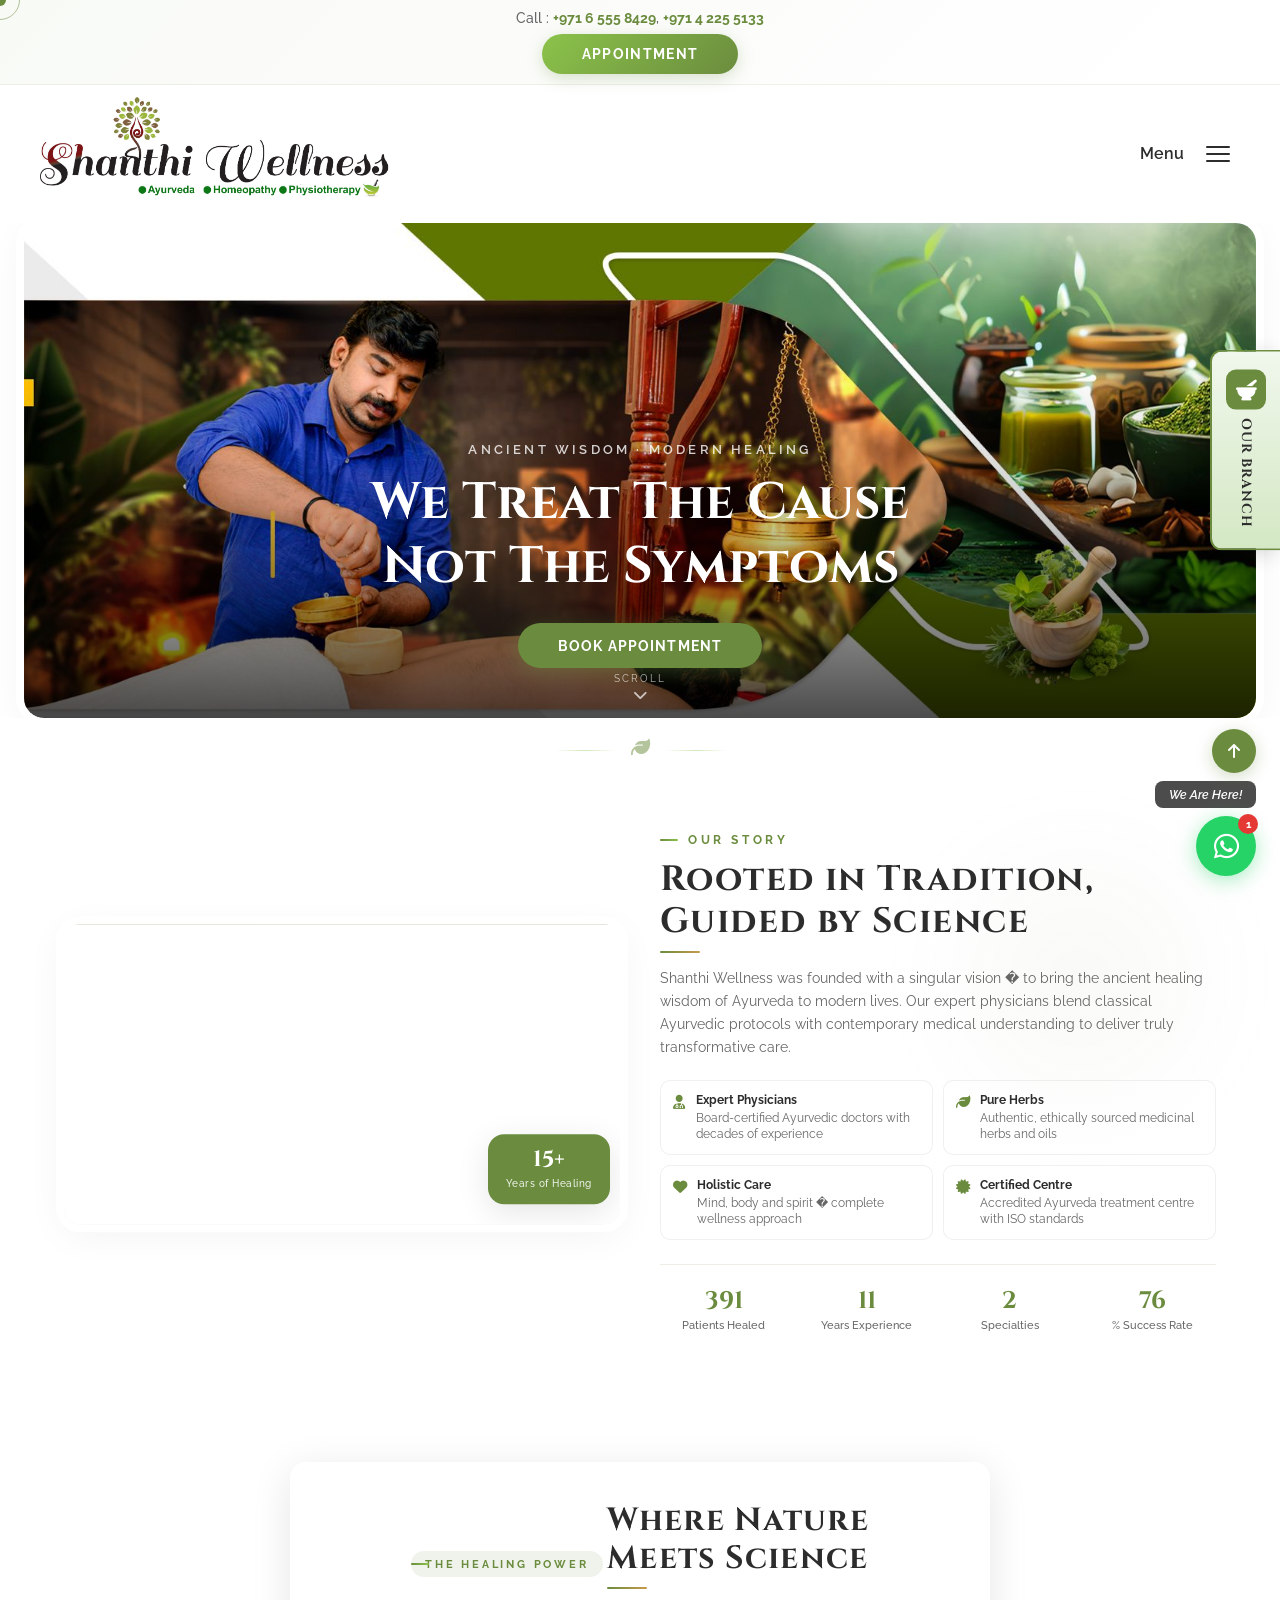
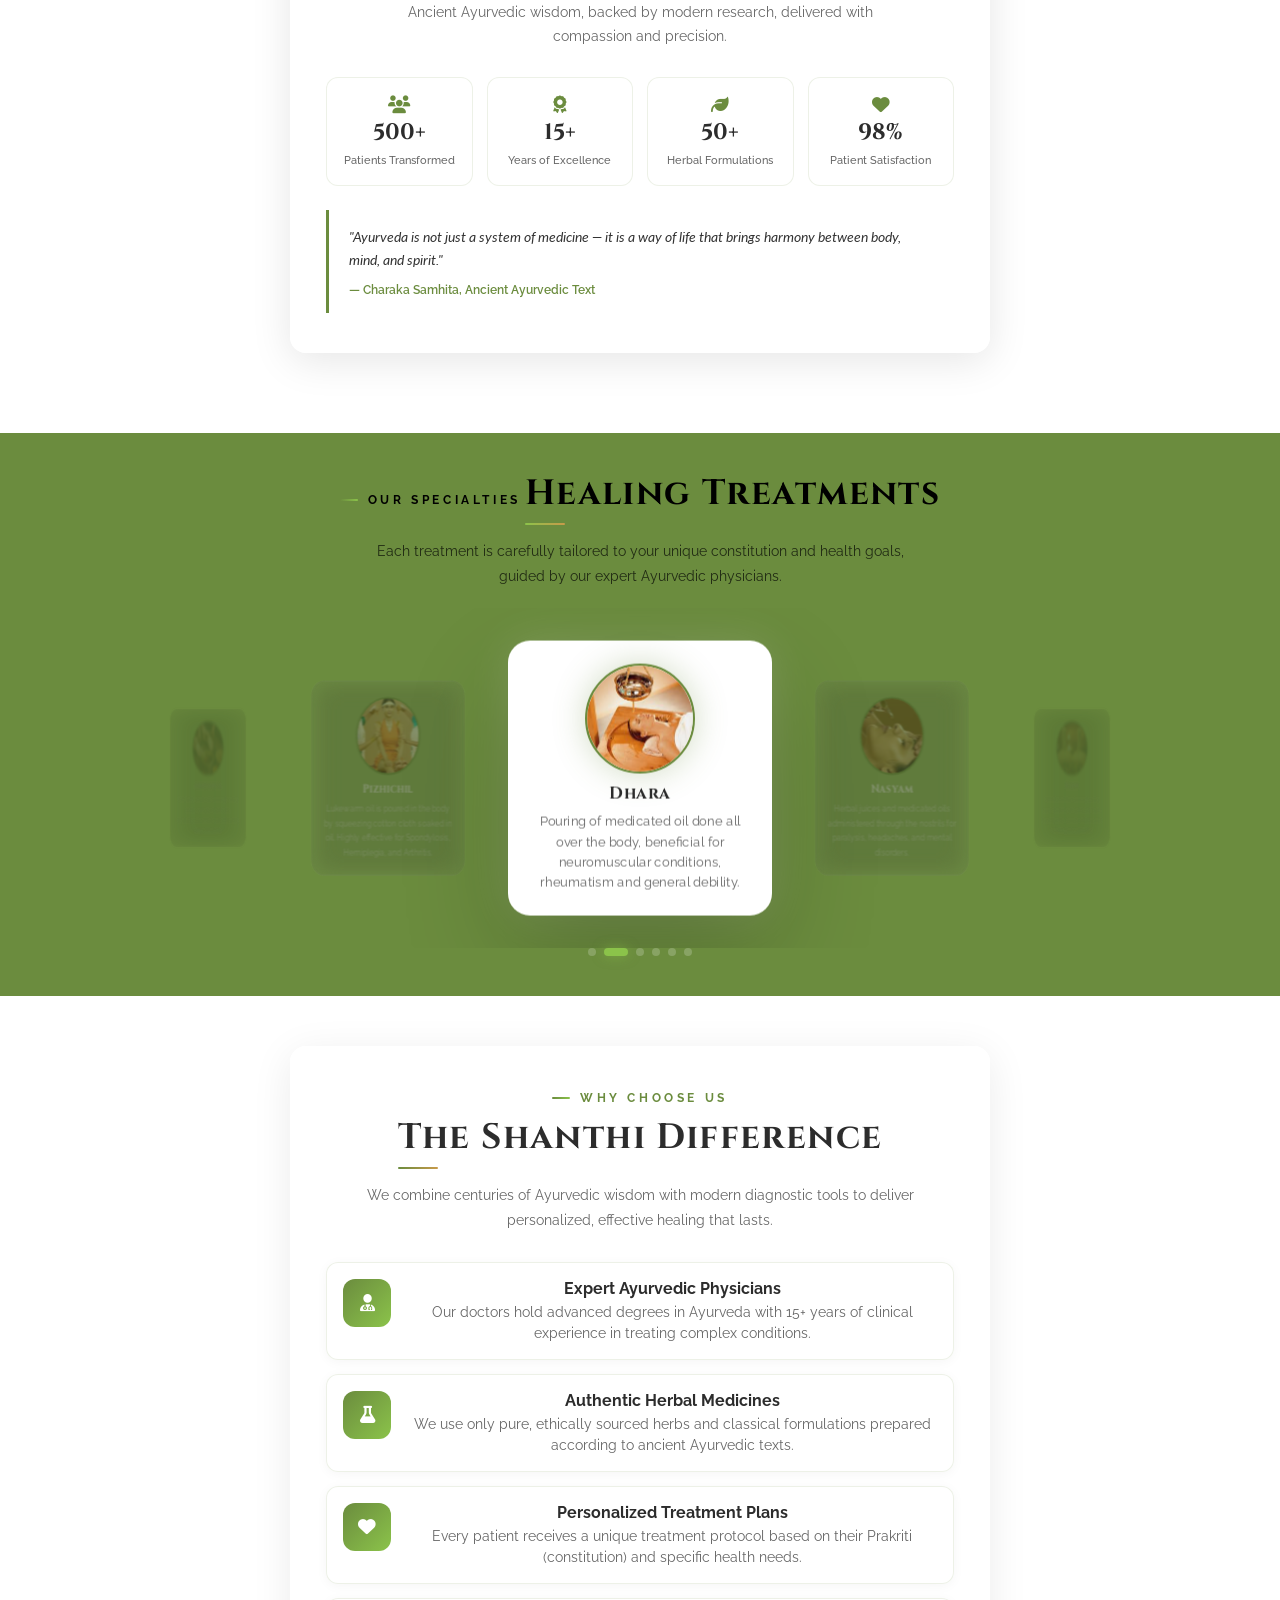
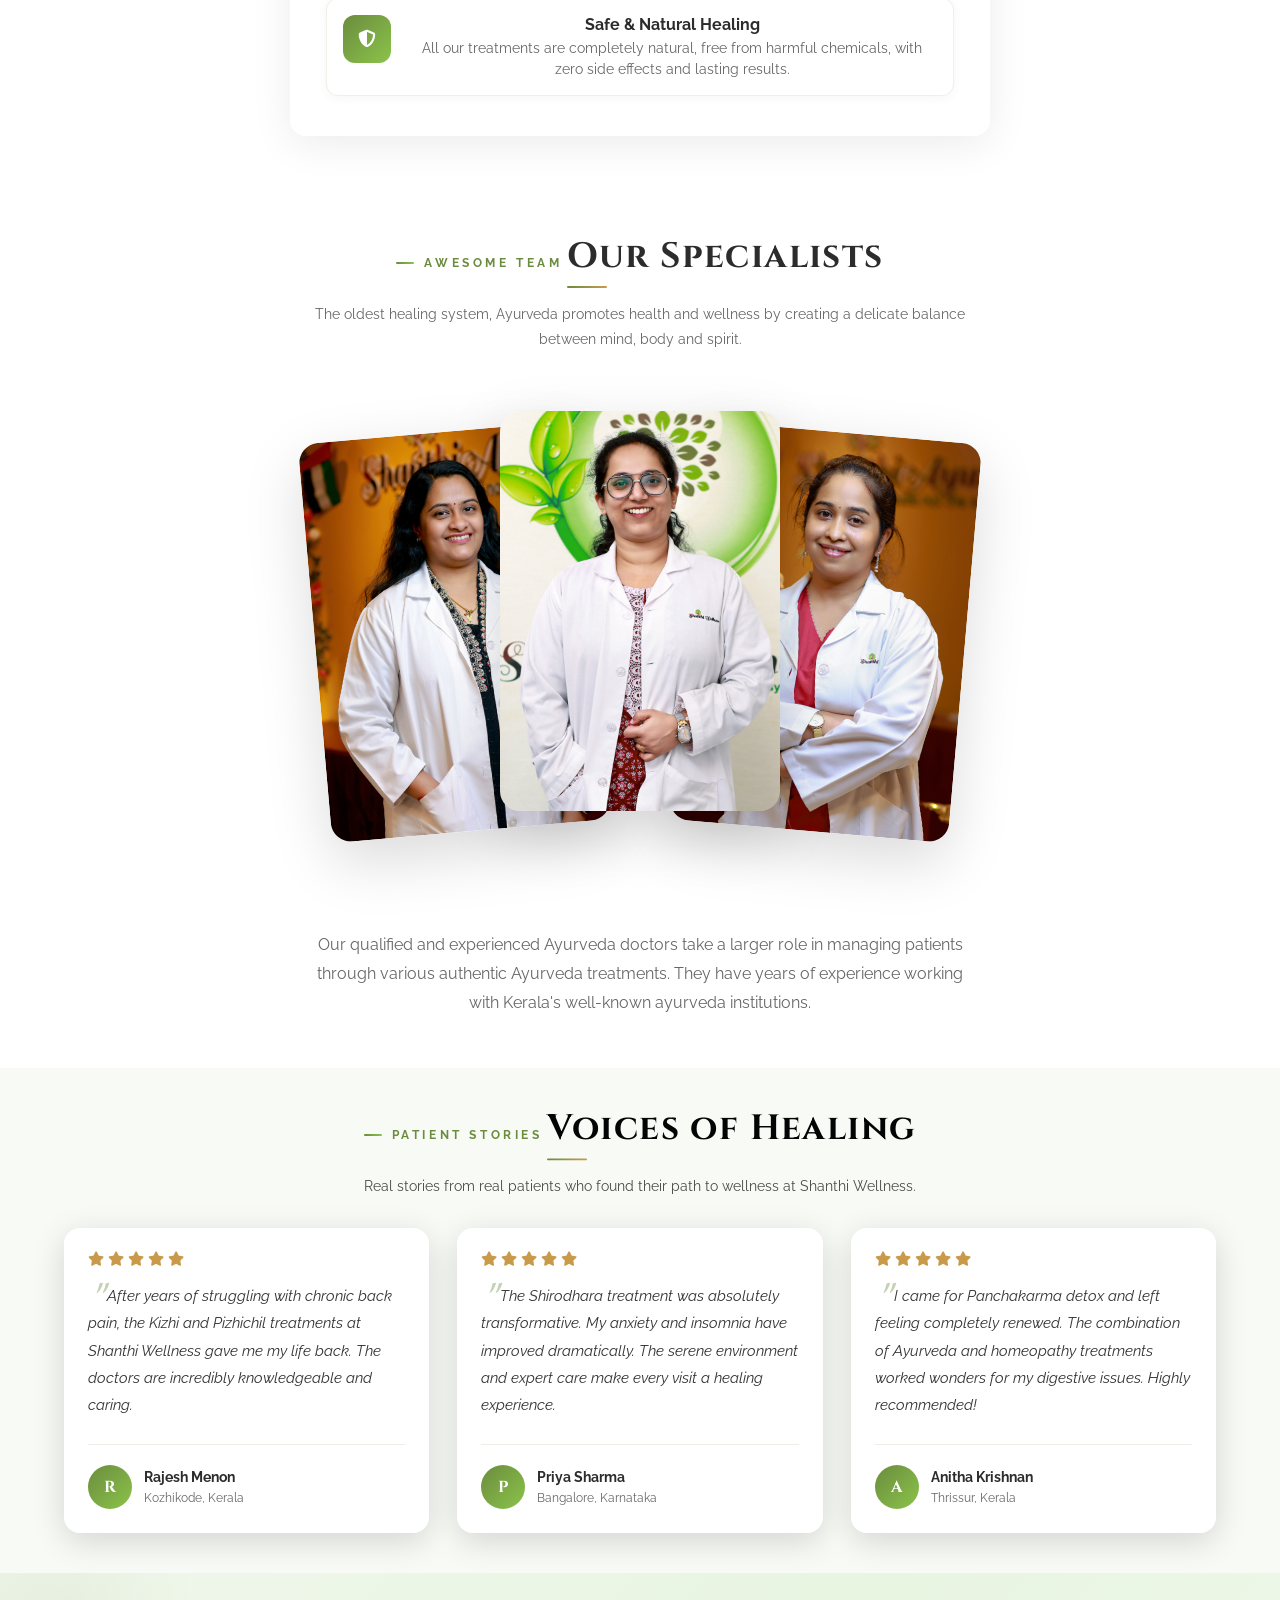
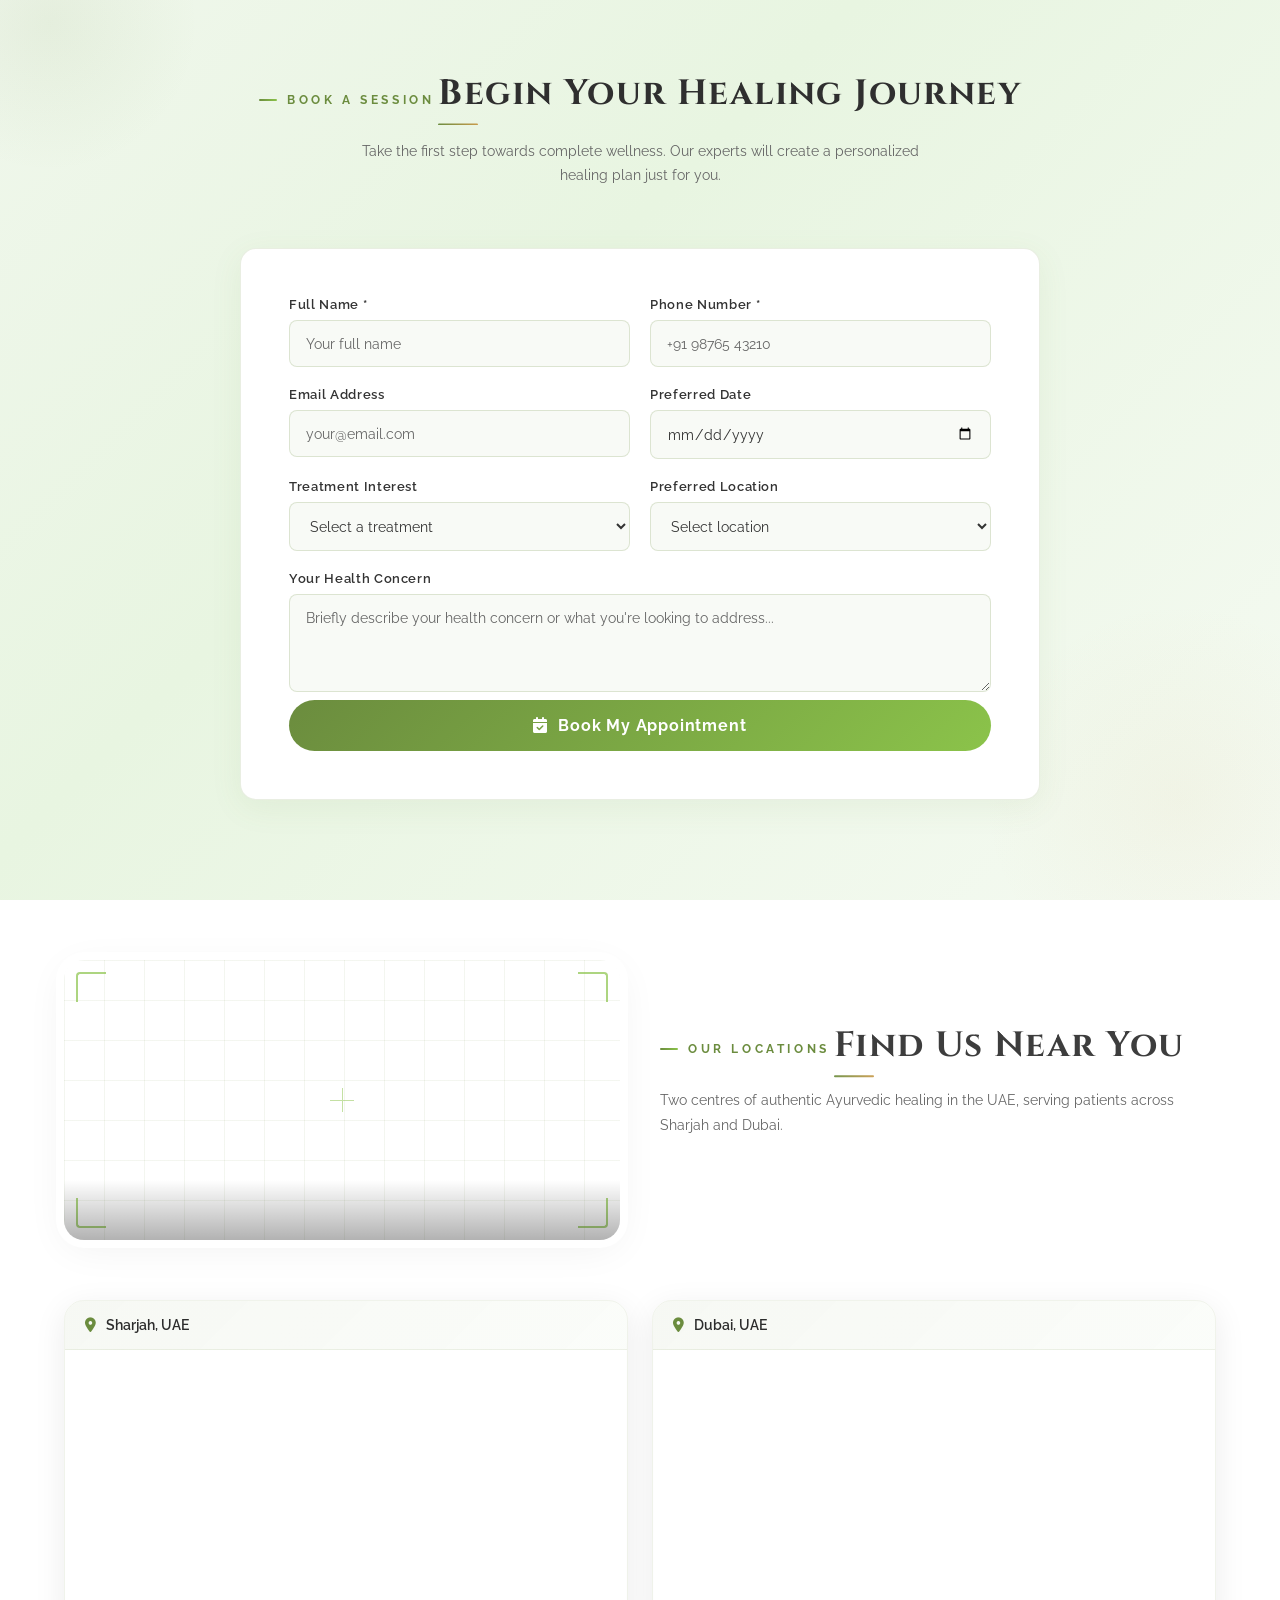
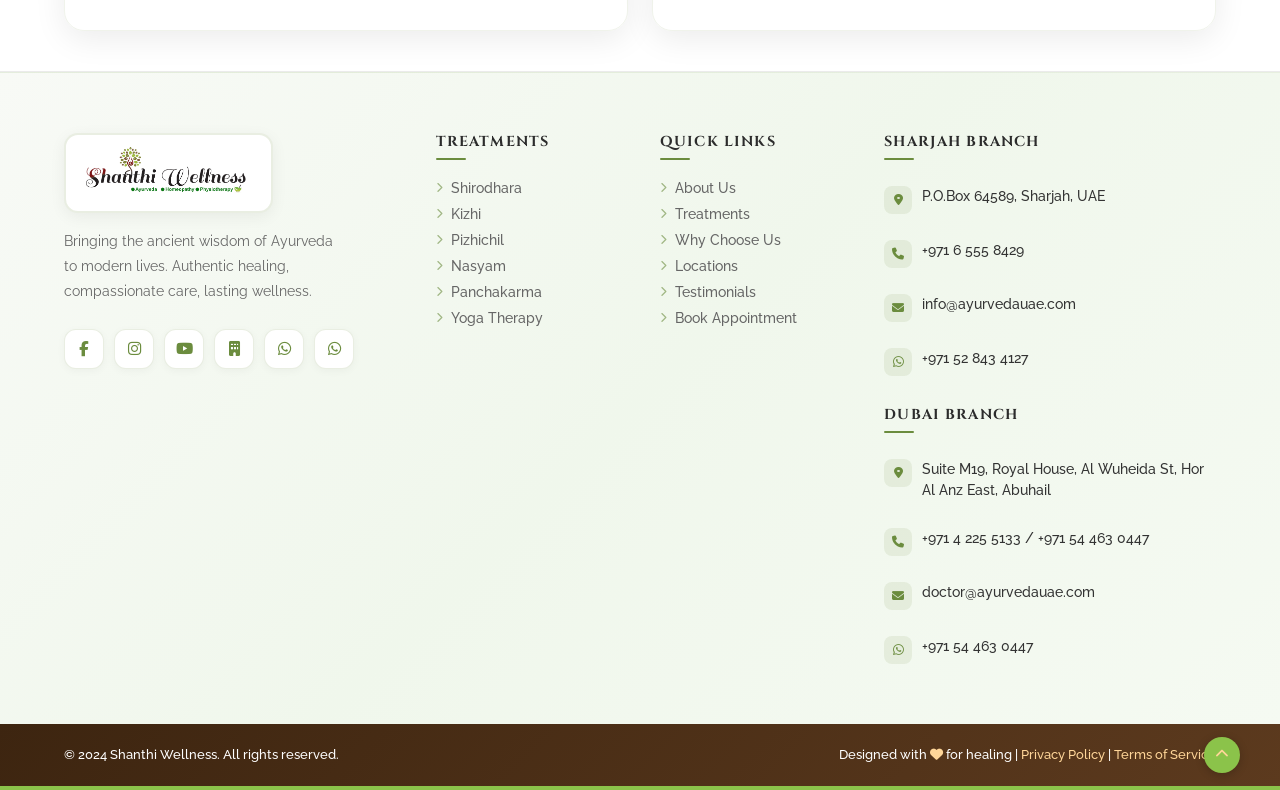
==== commit a3e8ce76: "Fix: Lenis init in same script tag with DOMContentLoaded - nothing can block it" ====
--- a/index.html
+++ b/index.html
@@ -5,7 +5,7 @@
 <meta name="viewport" content="width=device-width, initial-scale=1.0">
 <title>Shanthi Wellness - Ancient Wisdom. Modern Healing.</title>
 <meta name="description" content="Shanthi Wellness - Premier Ayurveda, Homeopathy & Physiotherapy clinic in Kozhikode and Bangalore. 15+ years of authentic healing.">
-<script>var t,e;t=window,e=function(){function t(t,e,i){return Math.max(t,Math.min(e,i))}class Animate{advance(e){if(!this.isRunning)return;let i=!1;if(this.lerp)this.value=(s=this.value,o=this.to,n=60*this.lerp,l=e,function(t,e,i){return(1-i)*t+i*e}(s,o,1-Math.exp(-n*l))),Math.round(this.value)===this.to&&(this.value=this.to,i=!0);else{this.currentTime+=e;const s=t(0,this.currentTime/this.duration,1);i=s>=1;const o=i?1:this.easing(s);this.value=this.from+(this.to-this.from)*o}var s,o,n,l;this.onUpdate?.(this.value,i),i&&this.stop()}stop(){this.isRunning=!1}fromTo(t,e,{lerp:i=.1,duration:s=1,easing:o=(t=>t),onStart:n,onUpdate:l}){this.from=this.value=t,this.to=e,this.lerp=i,this.duration=s,this.easing=o,this.currentTime=0,this.isRunning=!0,n?.(),this.onUpdate=l}}class Dimensions{constructor({wrapper:t,content:e,autoResize:i=!0,debounce:s=250}={}){this.wrapper=t,this.content=e,i&&(this.debouncedResize=function(t,e){let i;return function(){let s=arguments,o=this;clearTimeout(i),i=setTimeout((function(){t.apply(o,s)}),e)}}(this.resize,s),this.wrapper===window?window.addEventListener("resize",this.debouncedResize,!1):(this.wrapperResizeObserver=new ResizeObserver(this.debouncedResize),this.wrapperResizeObserver.observe(this.wrapper)),this.contentResizeObserver=new ResizeObserver(this.debouncedResize),this.contentResizeObserver.observe(this.content)),this.resize()}destroy(){this.wrapperResizeObserver?.disconnect(),this.contentResizeObserver?.disconnect(),window.removeEventListener("resize",this.debouncedResize,!1)}resize=()=>{this.onWrapperResize(),this.onContentResize()};onWrapperResize=()=>{this.wrapper===window?(this.width=window.innerWidth,this.height=window.innerHeight):(this.width=this.wrapper.clientWidth,this.height=this.wrapper.clientHeight)};onContentResize=()=>{this.wrapper===window?(this.scrollHeight=this.content.scrollHeight,this.scrollWidth=this.content.scrollWidth):(this.scrollHeight=this.wrapper.scrollHeight,this.scrollWidth=this.wrapper.scrollWidth)};get limit(){return{x:this.scrollWidth-this.width,y:this.scrollHeight-this.height}}}class Emitter{constructor(){this.events={}}emit(t,...e){let i=this.events[t]||[];for(let t=0,s=i.length;t<s;t++)i[t](...e)}on(t,e){return this.events[t]?.push(e)||(this.events[t]=[e]),()=>{this.events[t]=this.events[t]?.filter((t=>e!==t))}}off(t,e){this.events[t]=this.events[t]?.filter((t=>e!==t))}destroy(){this.events={}}}const e=100/6;class VirtualScroll{constructor(t,{wheelMultiplier:e=1,touchMultiplier:i=1}){this.element=t,this.wheelMultiplier=e,this.touchMultiplier=i,this.touchStart={x:null,y:null},this.emitter=new Emitter,window.addEventListener("resize",this.onWindowResize,!1),this.onWindowResize(),this.element.addEventListener("wheel",this.onWheel,{passive:!1}),this.element.addEventListener("touchstart",this.onTouchStart,{passive:!1}),this.element.addEventListener("touchmove",this.onTouchMove,{passive:!1}),this.element.addEventListener("touchend",this.onTouchEnd,{passive:!1})}on(t,e){return this.emitter.on(t,e)}destroy(){this.emitter.destroy(),window.removeEventListener("resize",this.onWindowResize,!1),this.element.removeEventListener("wheel",this.onWheel,{passive:!1}),this.element.removeEventListener("touchstart",this.onTouchStart,{passive:!1}),this.element.removeEventListener("touchmove",this.onTouchMove,{passive:!1}),this.element.removeEventListener("touchend",this.onTouchEnd,{passive:!1})}onTouchStart=t=>{const{clientX:e,clientY:i}=t.targetTouches?t.targetTouches[0]:t;this.touchStart.x=e,this.touchStart.y=i,this.lastDelta={x:0,y:0},this.emitter.emit("scroll",{deltaX:0,deltaY:0,event:t})};onTouchMove=t=>{const{clientX:e,clientY:i}=t.targetTouches?t.targetTouches[0]:t,s=-(e-this.touchStart.x)*this.touchMultiplier,o=-(i-this.touchStart.y)*this.touchMultiplier;this.touchStart.x=e,this.touchStart.y=i,this.lastDelta={x:s,y:o},this.emitter.emit("scroll",{deltaX:s,deltaY:o,event:t})};onTouchEnd=t=>{this.emitter.emit("scroll",{deltaX:this.lastDelta.x,deltaY:this.lastDelta.y,event:t})};onWheel=t=>{let{deltaX:i,deltaY:s,deltaMode:o}=t;i*=1===o?e:2===o?this.windowWidth:1,s*=1===o?e:2===o?this.windowHeight:1,i*=this.wheelMultiplier,s*=this.wheelMultiplier,this.emitter.emit("scroll",{deltaX:i,deltaY:s,event:t})};onWindowResize=()=>{this.windowWidth=window.innerWidth,this.windowHeight=window.innerHeight}}return class Lenis{constructor({wrapper:t=window,content:e=document.documentElement,wheelEventsTarget:i=t,eventsTarget:s=i,smoothWheel:o=!0,syncTouch:n=!1,syncTouchLerp:l=.075,touchInertiaMultiplier:r=35,duration:h,easing:a=(t=>Math.min(1,1.001-Math.pow(2,-10*t))),lerp:c=!h&&.1,infinite:d=!1,orientation:p="vertical",gestureOrientation:u="vertical",touchMultiplier:m=1,wheelMultiplier:g=1,autoResize:v=!0,__experimental__naiveDimensions:S=!1}={}){this.__isSmooth=!1,this.__isScrolling=!1,this.__isStopped=!1,this.__isLocked=!1,this.onVirtualScroll=({deltaX:t,deltaY:e,event:i})=>{if(i.ctrlKey)return;const s=i.type.includes("touch"),o=i.type.includes("wheel");if(this.options.syncTouch&&s&&"touchstart"===i.type&&!this.isStopped&&!this.isLocked)return void this.reset();const n=0===t&&0===e,l="vertical"===this.options.gestureOrientation&&0===e||"horizontal"===this.options.gestureOrientation&&0===t;if(n||l)return;let r=i.composedPath();if(r=r.slice(0,r.indexOf(this.rootElement)),r.find((t=>{var e,i,n,l,r;return(null===(e=t.hasAttribute)||void 0===e?void 0:e.call(t,"data-lenis-prevent"))||s&&(null===(i=t.hasAttribute)||void 0===i?void 0:i.call(t,"data-lenis-prevent-touch"))||o&&(null===(n=t.hasAttribute)||void 0===n?void 0:n.call(t,"data-lenis-prevent-wheel"))||(null===(l=t.classList)||void 0===l?void 0:l.contains("lenis"))&&!(null===(r=t.classList)||void 0===r?void 0:r.contains("lenis-stopped"))})))return;if(this.isStopped||this.isLocked)return void i.preventDefault();if(this.isSmooth=this.options.syncTouch&&s||this.options.smoothWheel&&o,!this.isSmooth)return this.isScrolling=!1,void this.animate.stop();i.preventDefault();let h=e;"both"===this.options.gestureOrientation?h=Math.abs(e)>Math.abs(t)?e:t:"horizontal"===this.options.gestureOrientation&&(h=t);const a=s&&this.options.syncTouch,c=s&&"touchend"===i.type&&Math.abs(h)>5;c&&(h=this.velocity*this.options.touchInertiaMultiplier),this.scrollTo(this.targetScroll+h,Object.assign({programmatic:!1},a?{lerp:c?this.options.syncTouchLerp:1}:{lerp:this.options.lerp,duration:this.options.duration,easing:this.options.easing}))},this.onNativeScroll=()=>{if(!this.__preventNextScrollEvent&&!this.isScrolling){const t=this.animatedScroll;this.animatedScroll=this.targetScroll=this.actualScroll,this.velocity=0,this.direction=Math.sign(this.animatedScroll-t),this.emit()}},window.lenisVersion="1.0.42",t!==document.documentElement&&t!==document.body||(t=window),this.options={wrapper:t,content:e,wheelEventsTarget:i,eventsTarget:s,smoothWheel:o,syncTouch:n,syncTouchLerp:l,touchInertiaMultiplier:r,duration:h,easing:a,lerp:c,infinite:d,gestureOrientation:u,orientation:p,touchMultiplier:m,wheelMultiplier:g,autoResize:v,__experimental__naiveDimensions:S},this.animate=new Animate,this.emitter=new Emitter,this.dimensions=new Dimensions({wrapper:t,content:e,autoResize:v}),this.toggleClassName("lenis",!0),this.velocity=0,this.isLocked=!1,this.isStopped=!1,this.isSmooth=n||o,this.isScrolling=!1,this.targetScroll=this.animatedScroll=this.actualScroll,this.options.wrapper.addEventListener("scroll",this.onNativeScroll,!1),this.virtualScroll=new VirtualScroll(s,{touchMultiplier:m,wheelMultiplier:g}),this.virtualScroll.on("scroll",this.onVirtualScroll)}destroy(){this.emitter.destroy(),this.options.wrapper.removeEventListener("scroll",this.onNativeScroll,!1),this.virtualScroll.destroy(),this.dimensions.destroy(),this.toggleClassName("lenis",!1),this.toggleClassName("lenis-smooth",!1),this.toggleClassName("lenis-scrolling",!1),this.toggleClassName("lenis-stopped",!1),this.toggleClassName("lenis-locked",!1)}on(t,e){return this.emitter.on(t,e)}off(t,e){return this.emitter.off(t,e)}setScroll(t){this.isHorizontal?this.rootElement.scrollLeft=t:this.rootElement.scrollTop=t}resize(){this.dimensions.resize()}emit(){this.emitter.emit("scroll",this)}reset(){this.isLocked=!1,this.isScrolling=!1,this.animatedScroll=this.targetScroll=this.actualScroll,this.velocity=0,this.animate.stop()}start(){this.isStopped&&(this.isStopped=!1,this.reset())}stop(){this.isStopped||(this.isStopped=!0,this.animate.stop(),this.reset())}raf(t){const e=t-(this.time||t);this.time=t,this.animate.advance(.001*e)}scrollTo(e,{offset:i=0,immediate:s=!1,lock:o=!1,duration:n=this.options.duration,easing:l=this.options.easing,lerp:r=!n&&this.options.lerp,onComplete:h,force:a=!1,programmatic:c=!0}={}){if(!this.isStopped&&!this.isLocked||a){if(["top","left","start"].includes(e))e=0;else if(["bottom","right","end"].includes(e))e=this.limit;else{let t;if("string"==typeof e?t=document.querySelector(e):(null==e?void 0:e.nodeType)&&(t=e),t){if(this.options.wrapper!==window){const t=this.options.wrapper.getBoundingClientRect();i-=this.isHorizontal?t.left:t.top}const s=t.getBoundingClientRect();e=(this.isHorizontal?s.left:s.top)+this.animatedScroll}}if("number"==typeof e){if(e+=i,e=Math.round(e),this.options.infinite?c&&(this.targetScroll=this.animatedScroll=this.scroll):e=t(0,e,this.limit),s)return this.animatedScroll=this.targetScroll=e,this.setScroll(this.scroll),this.reset(),void(null==h||h(this));if(!c){if(e===this.targetScroll)return;this.targetScroll=e}this.animate.fromTo(this.animatedScroll,e,{duration:n,easing:l,lerp:r,onStart:()=>{o&&(this.isLocked=!0),this.isScrolling=!0},onUpdate:(t,e)=>{this.isScrolling=!0,this.velocity=t-this.animatedScroll,this.direction=Math.sign(this.velocity),this.animatedScroll=t,this.setScroll(this.scroll),c&&(this.targetScroll=t),e||this.emit(),e&&(this.reset(),this.emit(),null==h||h(this),this.__preventNextScrollEvent=!0,requestAnimationFrame((()=>{delete this.__preventNextScrollEvent})))}})}}}get rootElement(){return this.options.wrapper===window?document.documentElement:this.options.wrapper}get limit(){return this.options.__experimental__naiveDimensions?this.isHorizontal?this.rootElement.scrollWidth-this.rootElement.clientWidth:this.rootElement.scrollHeight-this.rootElement.clientHeight:this.dimensions.limit[this.isHorizontal?"x":"y"]}get isHorizontal(){return"horizontal"===this.options.orientation}get actualScroll(){return this.isHorizontal?this.rootElement.scrollLeft:this.rootElement.scrollTop}get scroll(){return this.options.infinite?(t=this.animatedScroll,e=this.limit,(t%e+e)%e):this.animatedScroll;var t,e}get progress(){return 0===this.limit?1:this.scroll/this.limit}get isSmooth(){return this.__isSmooth}set isSmooth(t){this.__isSmooth!==t&&(this.__isSmooth=t,this.toggleClassName("lenis-smooth",t))}get isScrolling(){return this.__isScrolling}set isScrolling(t){this.__isScrolling!==t&&(this.__isScrolling=t,this.toggleClassName("lenis-scrolling",t))}get isStopped(){return this.__isStopped}set isStopped(t){this.__isStopped!==t&&(this.__isStopped=t,this.toggleClassName("lenis-stopped",t))}get isLocked(){return this.__isLocked}set isLocked(t){this.__isLocked!==t&&(this.__isLocked=t,this.toggleClassName("lenis-locked",t))}get className(){let t="lenis";return this.isStopped&&(t+=" lenis-stopped"),this.isLocked&&(t+=" lenis-locked"),this.isScrolling&&(t+=" lenis-scrolling"),this.isSmooth&&(t+=" lenis-smooth"),t}toggleClassName(t,e){this.rootElement.classList.toggle(t,e),this.emitter.emit("className change",this)}}},"object"==typeof exports&&"undefined"!=typeof module?module.exports=e():"function"==typeof define&&define.amd?define(e):(t="undefined"!=typeof globalThis?globalThis:t||self).Lenis=e();</script>
+<script>var t,e;t=window,e=function(){function t(t,e,i){return Math.max(t,Math.min(e,i))}class Animate{advance(e){if(!this.isRunning)return;let i=!1;if(this.lerp)this.value=(s=this.value,o=this.to,n=60*this.lerp,l=e,function(t,e,i){return(1-i)*t+i*e}(s,o,1-Math.exp(-n*l))),Math.round(this.value)===this.to&&(this.value=this.to,i=!0);else{this.currentTime+=e;const s=t(0,this.currentTime/this.duration,1);i=s>=1;const o=i?1:this.easing(s);this.value=this.from+(this.to-this.from)*o}var s,o,n,l;this.onUpdate?.(this.value,i),i&&this.stop()}stop(){this.isRunning=!1}fromTo(t,e,{lerp:i=.1,duration:s=1,easing:o=(t=>t),onStart:n,onUpdate:l}){this.from=this.value=t,this.to=e,this.lerp=i,this.duration=s,this.easing=o,this.currentTime=0,this.isRunning=!0,n?.(),this.onUpdate=l}}class Dimensions{constructor({wrapper:t,content:e,autoResize:i=!0,debounce:s=250}={}){this.wrapper=t,this.content=e,i&&(this.debouncedResize=function(t,e){let i;return function(){let s=arguments,o=this;clearTimeout(i),i=setTimeout((function(){t.apply(o,s)}),e)}}(this.resize,s),this.wrapper===window?window.addEventListener("resize",this.debouncedResize,!1):(this.wrapperResizeObserver=new ResizeObserver(this.debouncedResize),this.wrapperResizeObserver.observe(this.wrapper)),this.contentResizeObserver=new ResizeObserver(this.debouncedResize),this.contentResizeObserver.observe(this.content)),this.resize()}destroy(){this.wrapperResizeObserver?.disconnect(),this.contentResizeObserver?.disconnect(),window.removeEventListener("resize",this.debouncedResize,!1)}resize=()=>{this.onWrapperResize(),this.onContentResize()};onWrapperResize=()=>{this.wrapper===window?(this.width=window.innerWidth,this.height=window.innerHeight):(this.width=this.wrapper.clientWidth,this.height=this.wrapper.clientHeight)};onContentResize=()=>{this.wrapper===window?(this.scrollHeight=this.content.scrollHeight,this.scrollWidth=this.content.scrollWidth):(this.scrollHeight=this.wrapper.scrollHeight,this.scrollWidth=this.wrapper.scrollWidth)};get limit(){return{x:this.scrollWidth-this.width,y:this.scrollHeight-this.height}}}class Emitter{constructor(){this.events={}}emit(t,...e){let i=this.events[t]||[];for(let t=0,s=i.length;t<s;t++)i[t](...e)}on(t,e){return this.events[t]?.push(e)||(this.events[t]=[e]),()=>{this.events[t]=this.events[t]?.filter((t=>e!==t))}}off(t,e){this.events[t]=this.events[t]?.filter((t=>e!==t))}destroy(){this.events={}}}const e=100/6;class VirtualScroll{constructor(t,{wheelMultiplier:e=1,touchMultiplier:i=1}){this.element=t,this.wheelMultiplier=e,this.touchMultiplier=i,this.touchStart={x:null,y:null},this.emitter=new Emitter,window.addEventListener("resize",this.onWindowResize,!1),this.onWindowResize(),this.element.addEventListener("wheel",this.onWheel,{passive:!1}),this.element.addEventListener("touchstart",this.onTouchStart,{passive:!1}),this.element.addEventListener("touchmove",this.onTouchMove,{passive:!1}),this.element.addEventListener("touchend",this.onTouchEnd,{passive:!1})}on(t,e){return this.emitter.on(t,e)}destroy(){this.emitter.destroy(),window.removeEventListener("resize",this.onWindowResize,!1),this.element.removeEventListener("wheel",this.onWheel,{passive:!1}),this.element.removeEventListener("touchstart",this.onTouchStart,{passive:!1}),this.element.removeEventListener("touchmove",this.onTouchMove,{passive:!1}),this.element.removeEventListener("touchend",this.onTouchEnd,{passive:!1})}onTouchStart=t=>{const{clientX:e,clientY:i}=t.targetTouches?t.targetTouches[0]:t;this.touchStart.x=e,this.touchStart.y=i,this.lastDelta={x:0,y:0},this.emitter.emit("scroll",{deltaX:0,deltaY:0,event:t})};onTouchMove=t=>{const{clientX:e,clientY:i}=t.targetTouches?t.targetTouches[0]:t,s=-(e-this.touchStart.x)*this.touchMultiplier,o=-(i-this.touchStart.y)*this.touchMultiplier;this.touchStart.x=e,this.touchStart.y=i,this.lastDelta={x:s,y:o},this.emitter.emit("scroll",{deltaX:s,deltaY:o,event:t})};onTouchEnd=t=>{this.emitter.emit("scroll",{deltaX:this.lastDelta.x,deltaY:this.lastDelta.y,event:t})};onWheel=t=>{let{deltaX:i,deltaY:s,deltaMode:o}=t;i*=1===o?e:2===o?this.windowWidth:1,s*=1===o?e:2===o?this.windowHeight:1,i*=this.wheelMultiplier,s*=this.wheelMultiplier,this.emitter.emit("scroll",{deltaX:i,deltaY:s,event:t})};onWindowResize=()=>{this.windowWidth=window.innerWidth,this.windowHeight=window.innerHeight}}return class Lenis{constructor({wrapper:t=window,content:e=document.documentElement,wheelEventsTarget:i=t,eventsTarget:s=i,smoothWheel:o=!0,syncTouch:n=!1,syncTouchLerp:l=.075,touchInertiaMultiplier:r=35,duration:h,easing:a=(t=>Math.min(1,1.001-Math.pow(2,-10*t))),lerp:c=!h&&.1,infinite:d=!1,orientation:p="vertical",gestureOrientation:u="vertical",touchMultiplier:m=1,wheelMultiplier:g=1,autoResize:v=!0,__experimental__naiveDimensions:S=!1}={}){this.__isSmooth=!1,this.__isScrolling=!1,this.__isStopped=!1,this.__isLocked=!1,this.onVirtualScroll=({deltaX:t,deltaY:e,event:i})=>{if(i.ctrlKey)return;const s=i.type.includes("touch"),o=i.type.includes("wheel");if(this.options.syncTouch&&s&&"touchstart"===i.type&&!this.isStopped&&!this.isLocked)return void this.reset();const n=0===t&&0===e,l="vertical"===this.options.gestureOrientation&&0===e||"horizontal"===this.options.gestureOrientation&&0===t;if(n||l)return;let r=i.composedPath();if(r=r.slice(0,r.indexOf(this.rootElement)),r.find((t=>{var e,i,n,l,r;return(null===(e=t.hasAttribute)||void 0===e?void 0:e.call(t,"data-lenis-prevent"))||s&&(null===(i=t.hasAttribute)||void 0===i?void 0:i.call(t,"data-lenis-prevent-touch"))||o&&(null===(n=t.hasAttribute)||void 0===n?void 0:n.call(t,"data-lenis-prevent-wheel"))||(null===(l=t.classList)||void 0===l?void 0:l.contains("lenis"))&&!(null===(r=t.classList)||void 0===r?void 0:r.contains("lenis-stopped"))})))return;if(this.isStopped||this.isLocked)return void i.preventDefault();if(this.isSmooth=this.options.syncTouch&&s||this.options.smoothWheel&&o,!this.isSmooth)return this.isScrolling=!1,void this.animate.stop();i.preventDefault();let h=e;"both"===this.options.gestureOrientation?h=Math.abs(e)>Math.abs(t)?e:t:"horizontal"===this.options.gestureOrientation&&(h=t);const a=s&&this.options.syncTouch,c=s&&"touchend"===i.type&&Math.abs(h)>5;c&&(h=this.velocity*this.options.touchInertiaMultiplier),this.scrollTo(this.targetScroll+h,Object.assign({programmatic:!1},a?{lerp:c?this.options.syncTouchLerp:1}:{lerp:this.options.lerp,duration:this.options.duration,easing:this.options.easing}))},this.onNativeScroll=()=>{if(!this.__preventNextScrollEvent&&!this.isScrolling){const t=this.animatedScroll;this.animatedScroll=this.targetScroll=this.actualScroll,this.velocity=0,this.direction=Math.sign(this.animatedScroll-t),this.emit()}},window.lenisVersion="1.0.42",t!==document.documentElement&&t!==document.body||(t=window),this.options={wrapper:t,content:e,wheelEventsTarget:i,eventsTarget:s,smoothWheel:o,syncTouch:n,syncTouchLerp:l,touchInertiaMultiplier:r,duration:h,easing:a,lerp:c,infinite:d,gestureOrientation:u,orientation:p,touchMultiplier:m,wheelMultiplier:g,autoResize:v,__experimental__naiveDimensions:S},this.animate=new Animate,this.emitter=new Emitter,this.dimensions=new Dimensions({wrapper:t,content:e,autoResize:v}),this.toggleClassName("lenis",!0),this.velocity=0,this.isLocked=!1,this.isStopped=!1,this.isSmooth=n||o,this.isScrolling=!1,this.targetScroll=this.animatedScroll=this.actualScroll,this.options.wrapper.addEventListener("scroll",this.onNativeScroll,!1),this.virtualScroll=new VirtualScroll(s,{touchMultiplier:m,wheelMultiplier:g}),this.virtualScroll.on("scroll",this.onVirtualScroll)}destroy(){this.emitter.destroy(),this.options.wrapper.removeEventListener("scroll",this.onNativeScroll,!1),this.virtualScroll.destroy(),this.dimensions.destroy(),this.toggleClassName("lenis",!1),this.toggleClassName("lenis-smooth",!1),this.toggleClassName("lenis-scrolling",!1),this.toggleClassName("lenis-stopped",!1),this.toggleClassName("lenis-locked",!1)}on(t,e){return this.emitter.on(t,e)}off(t,e){return this.emitter.off(t,e)}setScroll(t){this.isHorizontal?this.rootElement.scrollLeft=t:this.rootElement.scrollTop=t}resize(){this.dimensions.resize()}emit(){this.emitter.emit("scroll",this)}reset(){this.isLocked=!1,this.isScrolling=!1,this.animatedScroll=this.targetScroll=this.actualScroll,this.velocity=0,this.animate.stop()}start(){this.isStopped&&(this.isStopped=!1,this.reset())}stop(){this.isStopped||(this.isStopped=!0,this.animate.stop(),this.reset())}raf(t){const e=t-(this.time||t);this.time=t,this.animate.advance(.001*e)}scrollTo(e,{offset:i=0,immediate:s=!1,lock:o=!1,duration:n=this.options.duration,easing:l=this.options.easing,lerp:r=!n&&this.options.lerp,onComplete:h,force:a=!1,programmatic:c=!0}={}){if(!this.isStopped&&!this.isLocked||a){if(["top","left","start"].includes(e))e=0;else if(["bottom","right","end"].includes(e))e=this.limit;else{let t;if("string"==typeof e?t=document.querySelector(e):(null==e?void 0:e.nodeType)&&(t=e),t){if(this.options.wrapper!==window){const t=this.options.wrapper.getBoundingClientRect();i-=this.isHorizontal?t.left:t.top}const s=t.getBoundingClientRect();e=(this.isHorizontal?s.left:s.top)+this.animatedScroll}}if("number"==typeof e){if(e+=i,e=Math.round(e),this.options.infinite?c&&(this.targetScroll=this.animatedScroll=this.scroll):e=t(0,e,this.limit),s)return this.animatedScroll=this.targetScroll=e,this.setScroll(this.scroll),this.reset(),void(null==h||h(this));if(!c){if(e===this.targetScroll)return;this.targetScroll=e}this.animate.fromTo(this.animatedScroll,e,{duration:n,easing:l,lerp:r,onStart:()=>{o&&(this.isLocked=!0),this.isScrolling=!0},onUpdate:(t,e)=>{this.isScrolling=!0,this.velocity=t-this.animatedScroll,this.direction=Math.sign(this.velocity),this.animatedScroll=t,this.setScroll(this.scroll),c&&(this.targetScroll=t),e||this.emit(),e&&(this.reset(),this.emit(),null==h||h(this),this.__preventNextScrollEvent=!0,requestAnimationFrame((()=>{delete this.__preventNextScrollEvent})))}})}}}get rootElement(){return this.options.wrapper===window?document.documentElement:this.options.wrapper}get limit(){return this.options.__experimental__naiveDimensions?this.isHorizontal?this.rootElement.scrollWidth-this.rootElement.clientWidth:this.rootElement.scrollHeight-this.rootElement.clientHeight:this.dimensions.limit[this.isHorizontal?"x":"y"]}get isHorizontal(){return"horizontal"===this.options.orientation}get actualScroll(){return this.isHorizontal?this.rootElement.scrollLeft:this.rootElement.scrollTop}get scroll(){return this.options.infinite?(t=this.animatedScroll,e=this.limit,(t%e+e)%e):this.animatedScroll;var t,e}get progress(){return 0===this.limit?1:this.scroll/this.limit}get isSmooth(){return this.__isSmooth}set isSmooth(t){this.__isSmooth!==t&&(this.__isSmooth=t,this.toggleClassName("lenis-smooth",t))}get isScrolling(){return this.__isScrolling}set isScrolling(t){this.__isScrolling!==t&&(this.__isScrolling=t,this.toggleClassName("lenis-scrolling",t))}get isStopped(){return this.__isStopped}set isStopped(t){this.__isStopped!==t&&(this.__isStopped=t,this.toggleClassName("lenis-stopped",t))}get isLocked(){return this.__isLocked}set isLocked(t){this.__isLocked!==t&&(this.__isLocked=t,this.toggleClassName("lenis-locked",t))}get className(){let t="lenis";return this.isStopped&&(t+=" lenis-stopped"),this.isLocked&&(t+=" lenis-locked"),this.isScrolling&&(t+=" lenis-scrolling"),this.isSmooth&&(t+=" lenis-smooth"),t}toggleClassName(t,e){this.rootElement.classList.toggle(t,e),this.emitter.emit("className change",this)}}},"object"==typeof exports&&"undefined"!=typeof module?module.exports=e():"function"==typeof define&&define.amd?define(e):(t="undefined"!=typeof globalThis?globalThis:t||self).Lenis=e();document.addEventListener('DOMContentLoaded',function(){var l=new Lenis({duration:1.2,smoothWheel:true,syncTouch:true,syncTouchLerp:0.1,touchMultiplier:2,touchInertiaMultiplier:35});function r(t){l.raf(t);requestAnimationFrame(r)}requestAnimationFrame(r)});</script>
 <link rel="stylesheet" href="https://cdnjs.cloudflare.com/ajax/libs/font-awesome/6.4.0/css/all.min.css">
 <link href="https://fonts.googleapis.com/css2?family=Cinzel:wght@400;600;700&family=Raleway:wght@300;400;500;600;700&family=Lato:ital,wght@0,300;0,400;0,700;1,300&display=swap" rel="stylesheet">
 <style>
@@ -2237,21 +2237,5 @@
 })();
 </script>
 
-<script>
-// ===== LENIS SMOOTH SCROLL (last script - same as test-scroll.html) =====
-var lenis = new Lenis({
-  duration: 1.2,
-  smoothWheel: true,
-  syncTouch: true,
-  syncTouchLerp: 0.1,
-  touchMultiplier: 2,
-  touchInertiaMultiplier: 35
-});
-function raf(time) {
-  lenis.raf(time);
-  requestAnimationFrame(raf);
-}
-requestAnimationFrame(raf);
-</script>
 </body>
 </html>
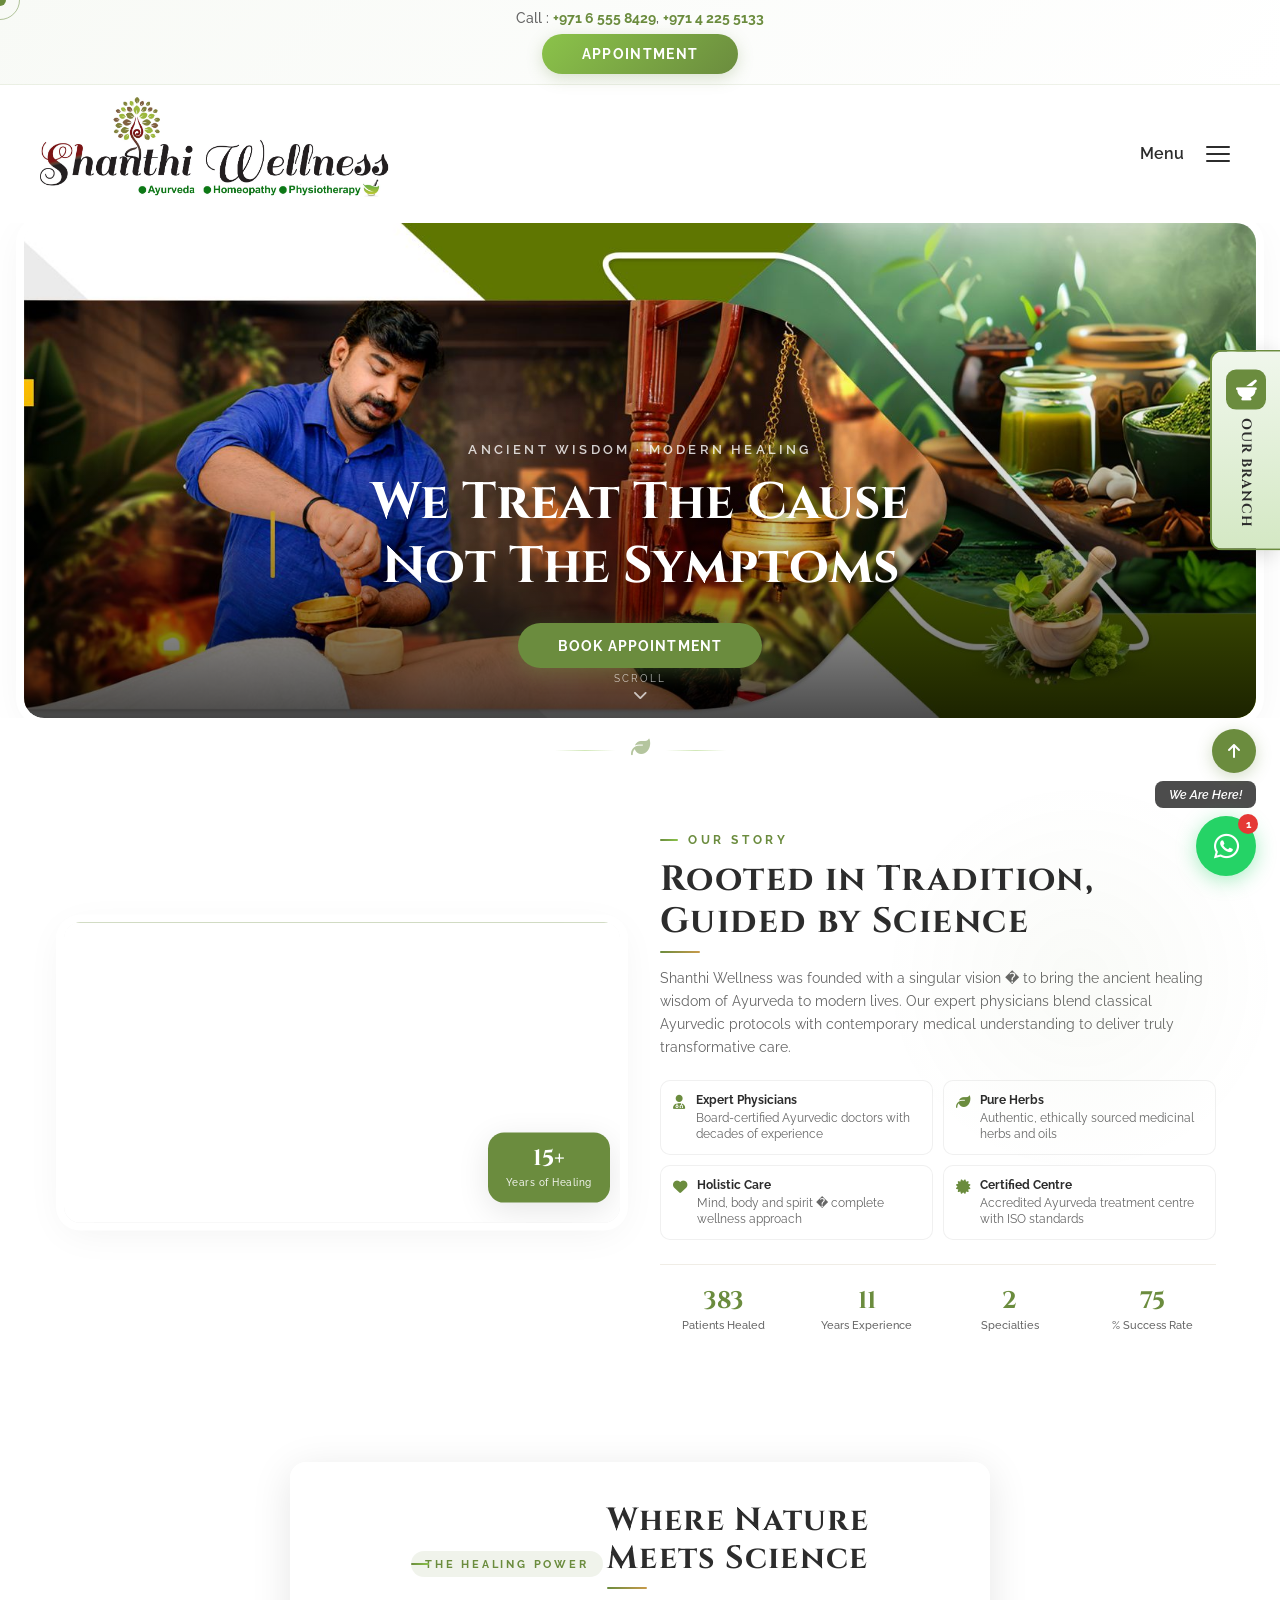
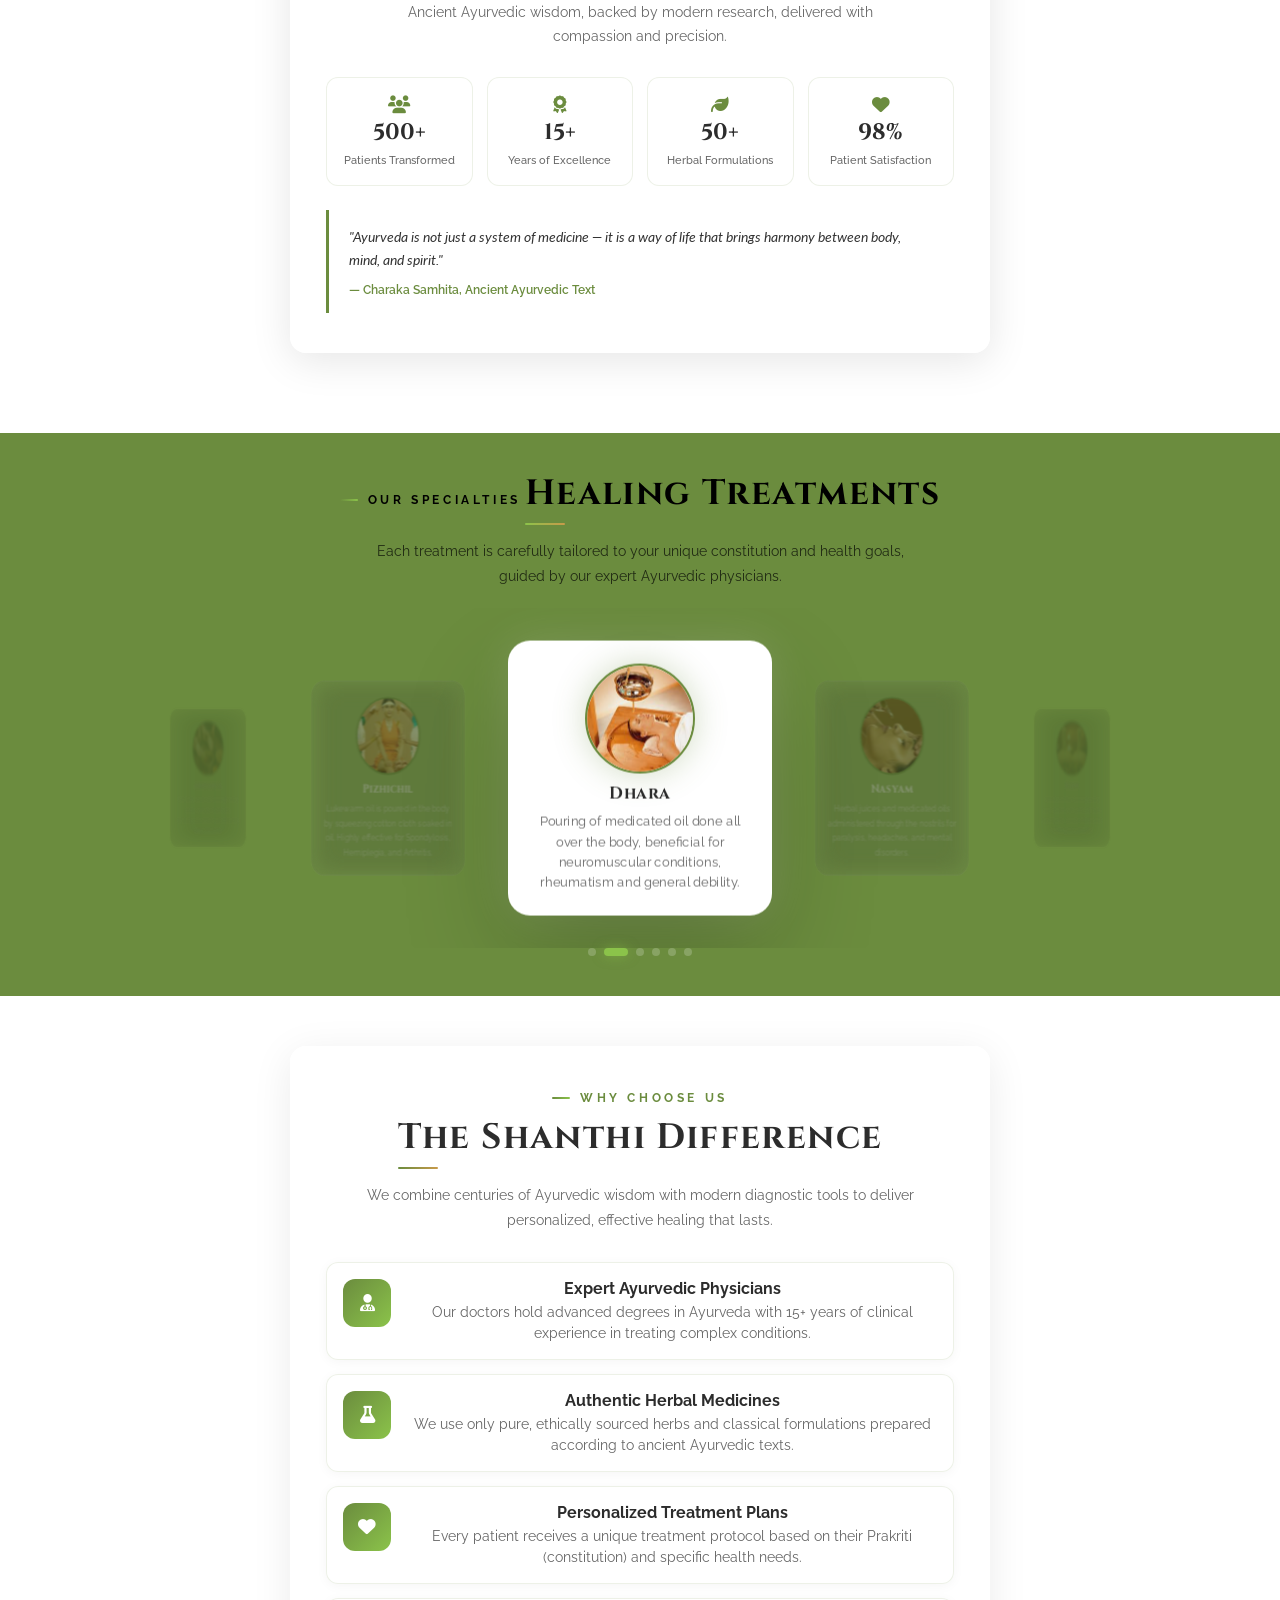
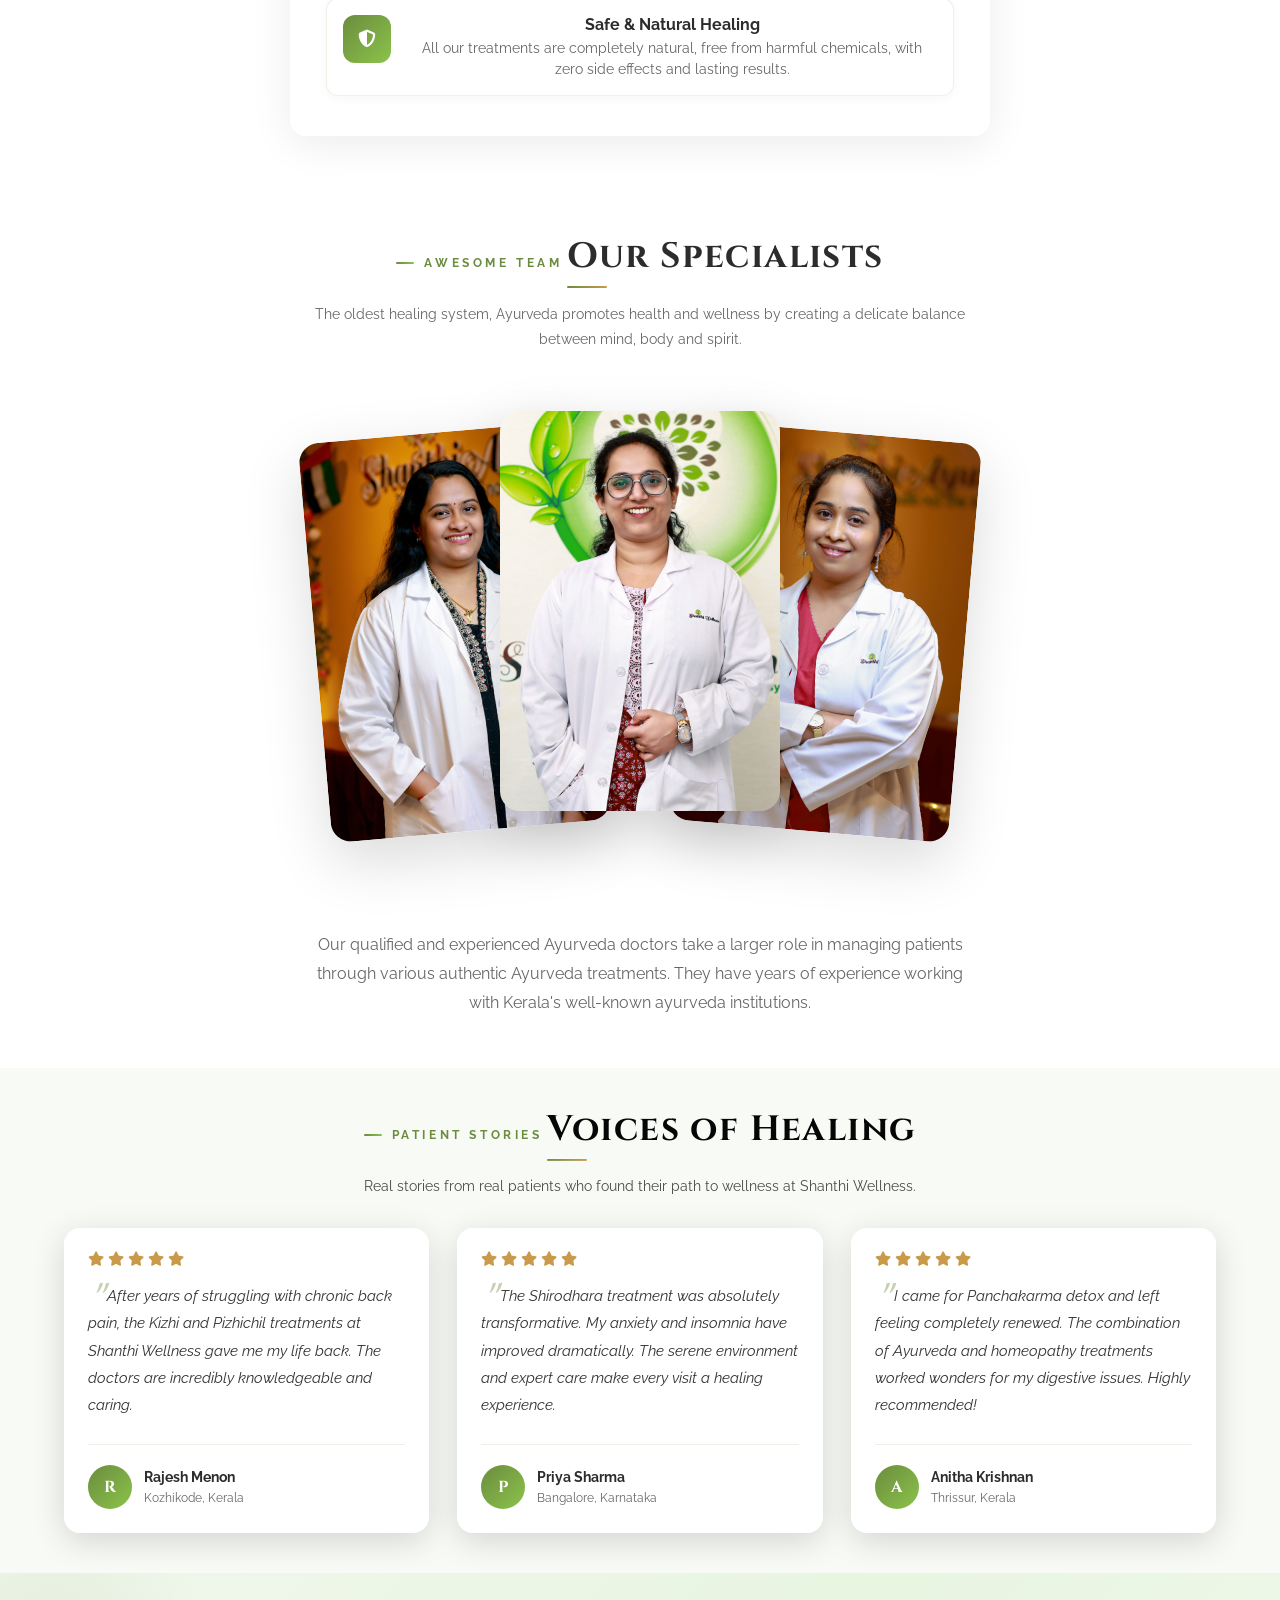
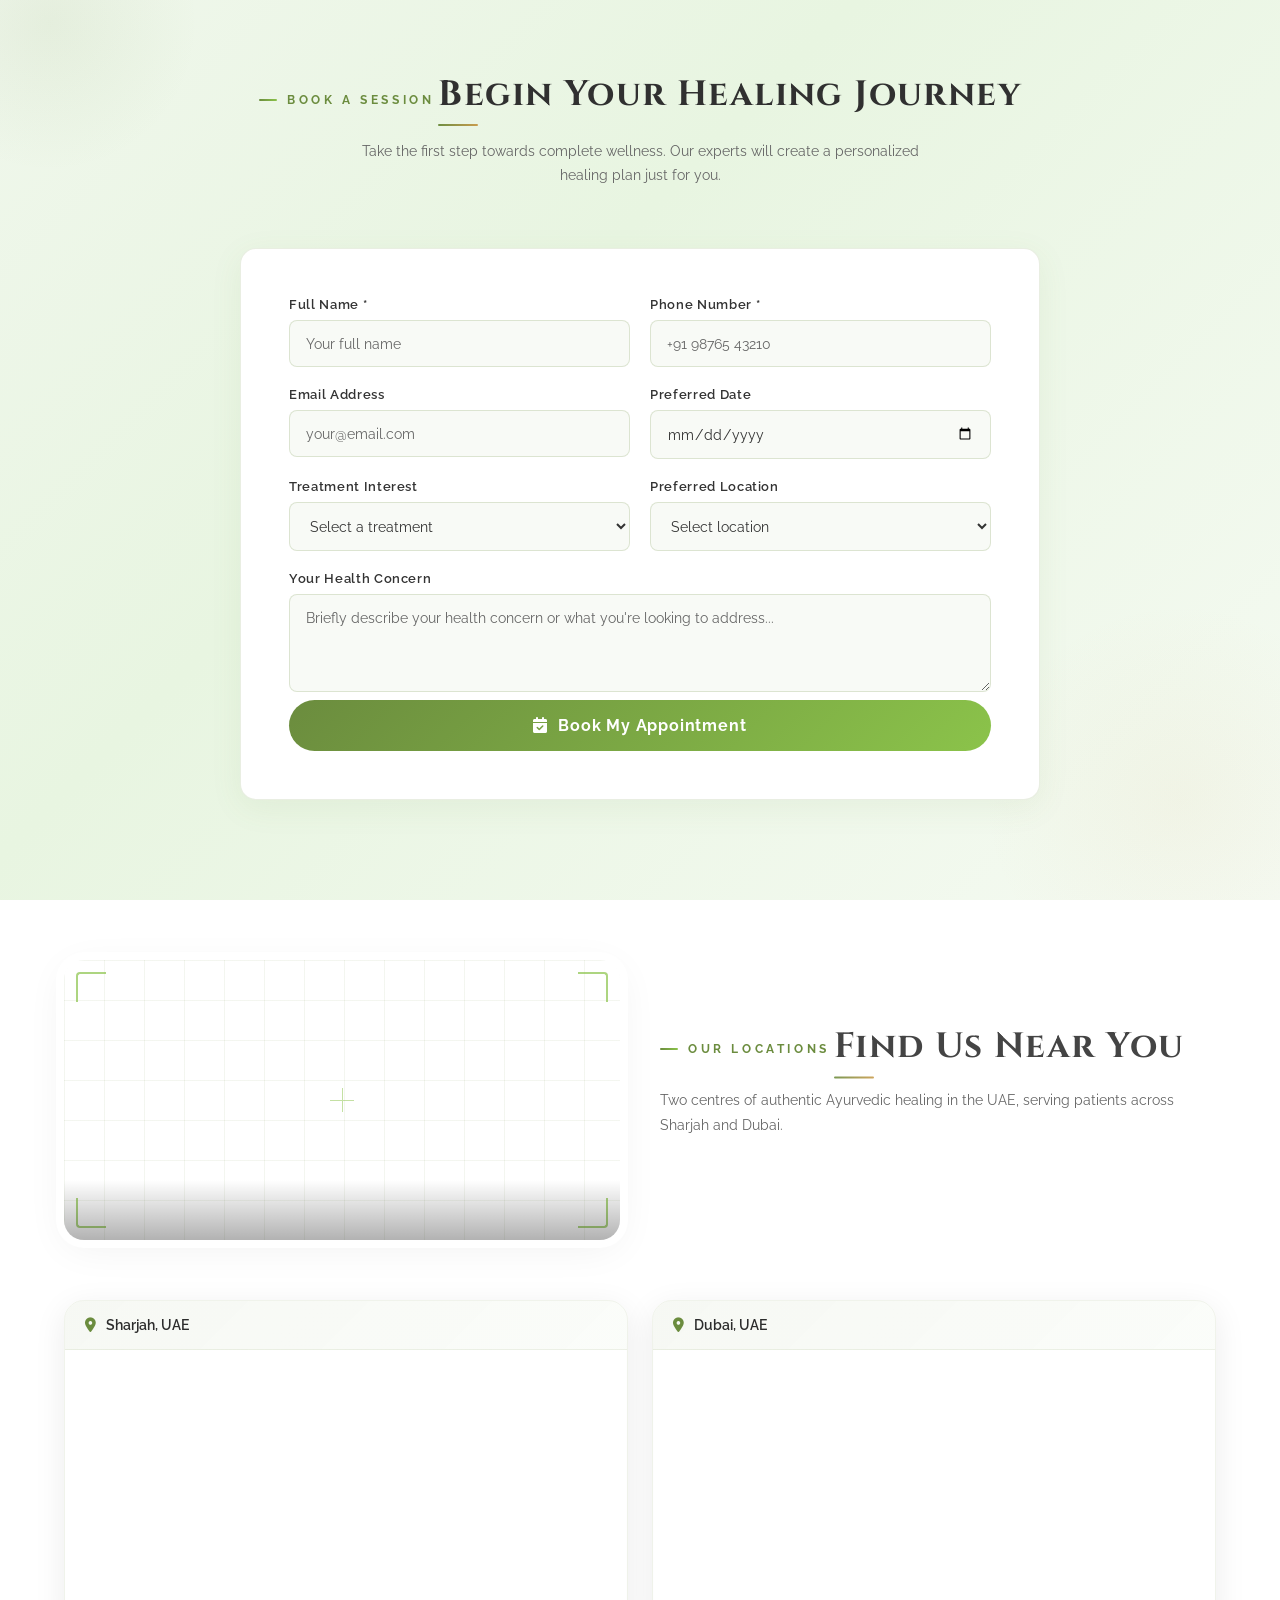
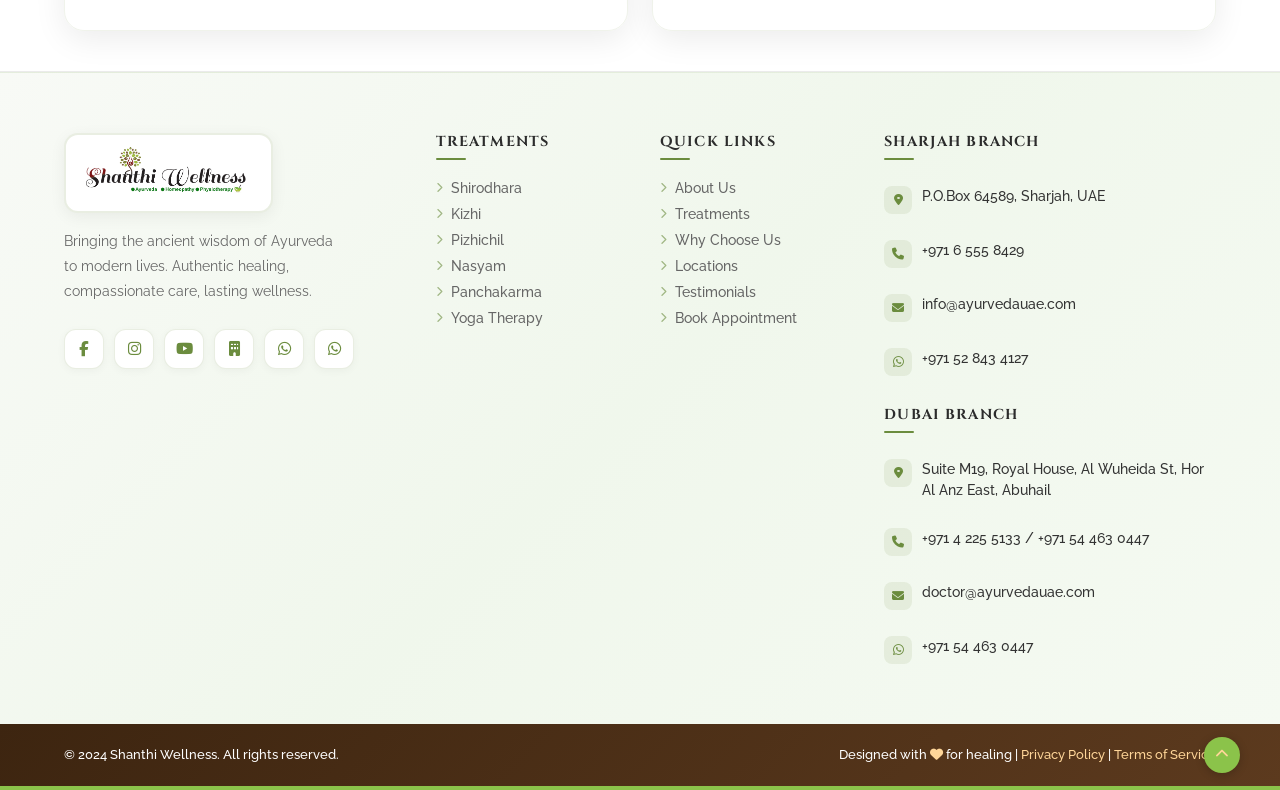
==== commit e33f5e0d: "Fix: remove overflow-x:hidden from html and scroll-behavior that conflicts with Lenis" ====
--- a/index.html
+++ b/index.html
@@ -32,7 +32,7 @@
   --transition: all 0.4s cubic-bezier(0.25,0.46,0.45,0.94);
 }
 *,*::before,*::after{box-sizing:border-box;margin:0;padding:0}
-html{scroll-behavior:smooth;font-size:16px;overflow-x:hidden;width:100%;}
+html{font-size:16px;width:100%;}
 body{font-family:'Lato',sans-serif;color:var(--text);background:#ffffff;overflow-x:hidden;cursor:none;position:relative;width:100%;max-width:100vw;}
 img{max-width:100%;height:auto;display:block}
 /* Global flawless white edge for all media */
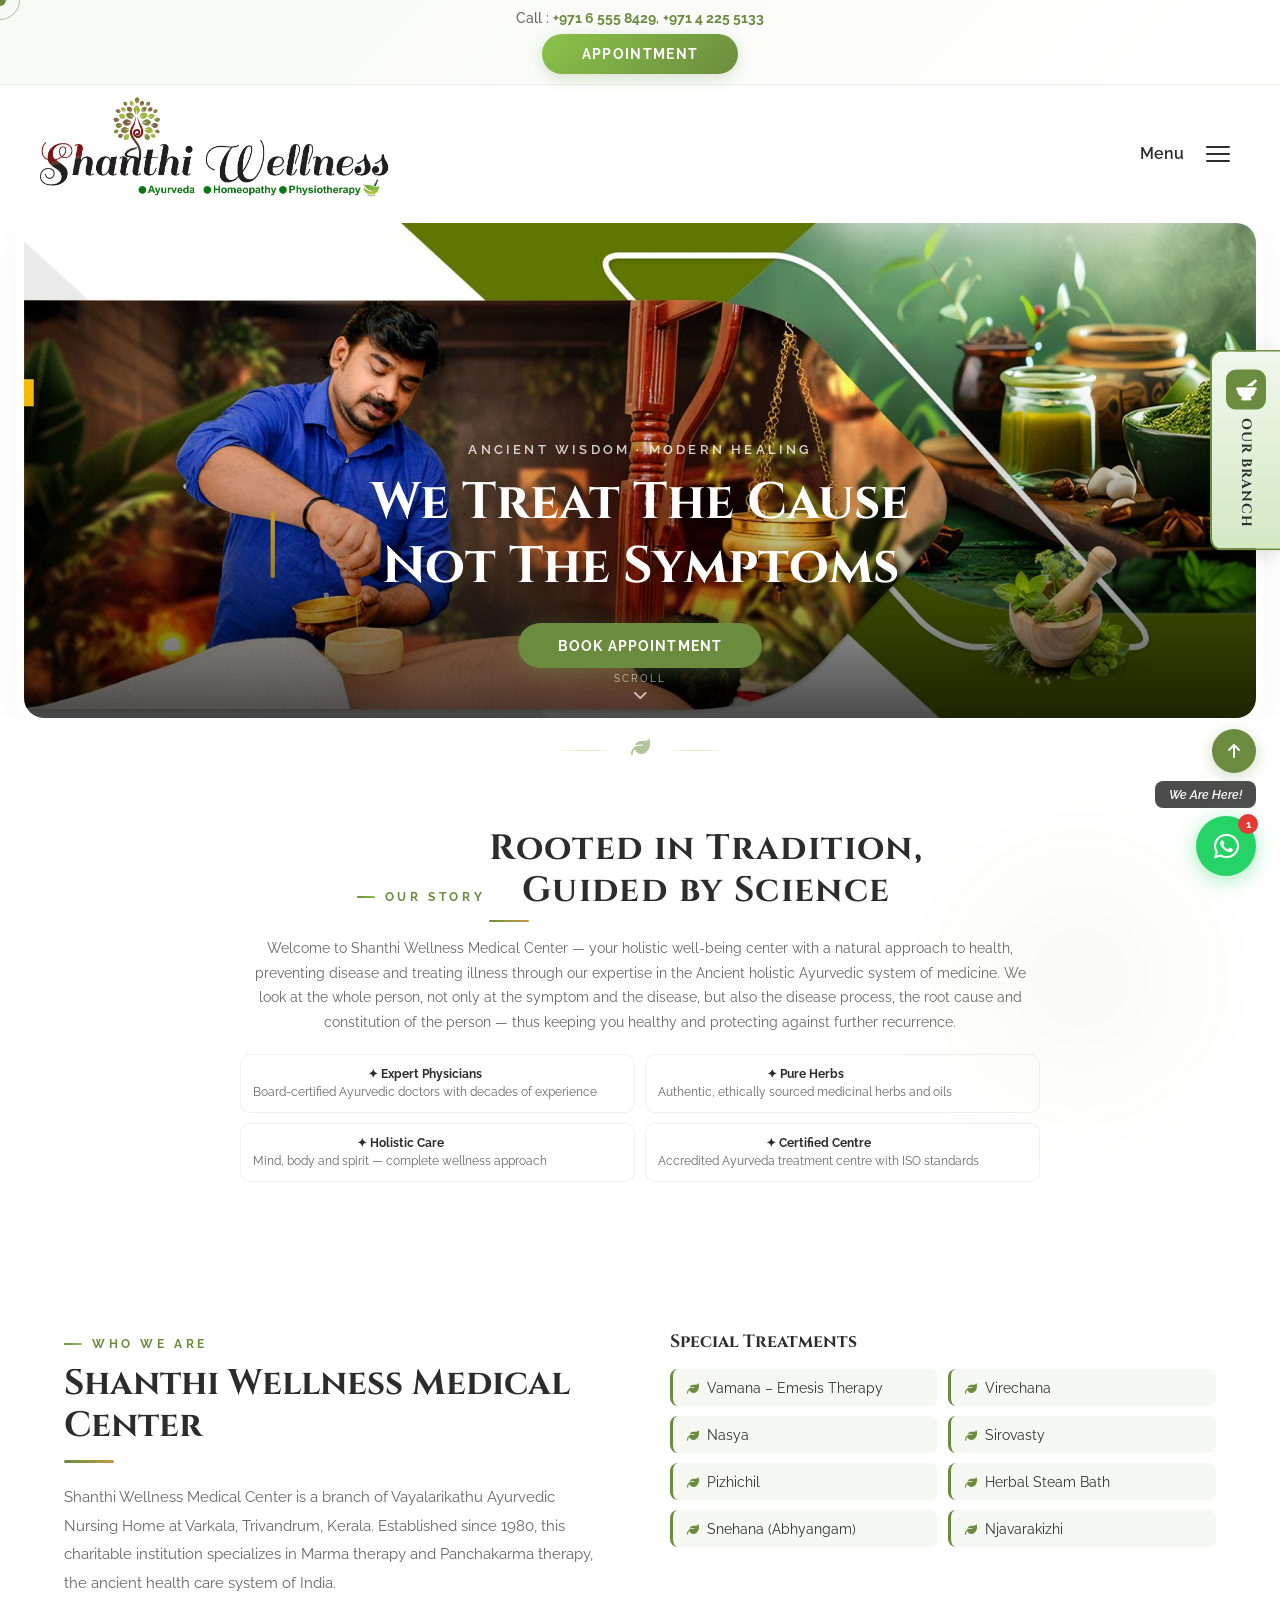
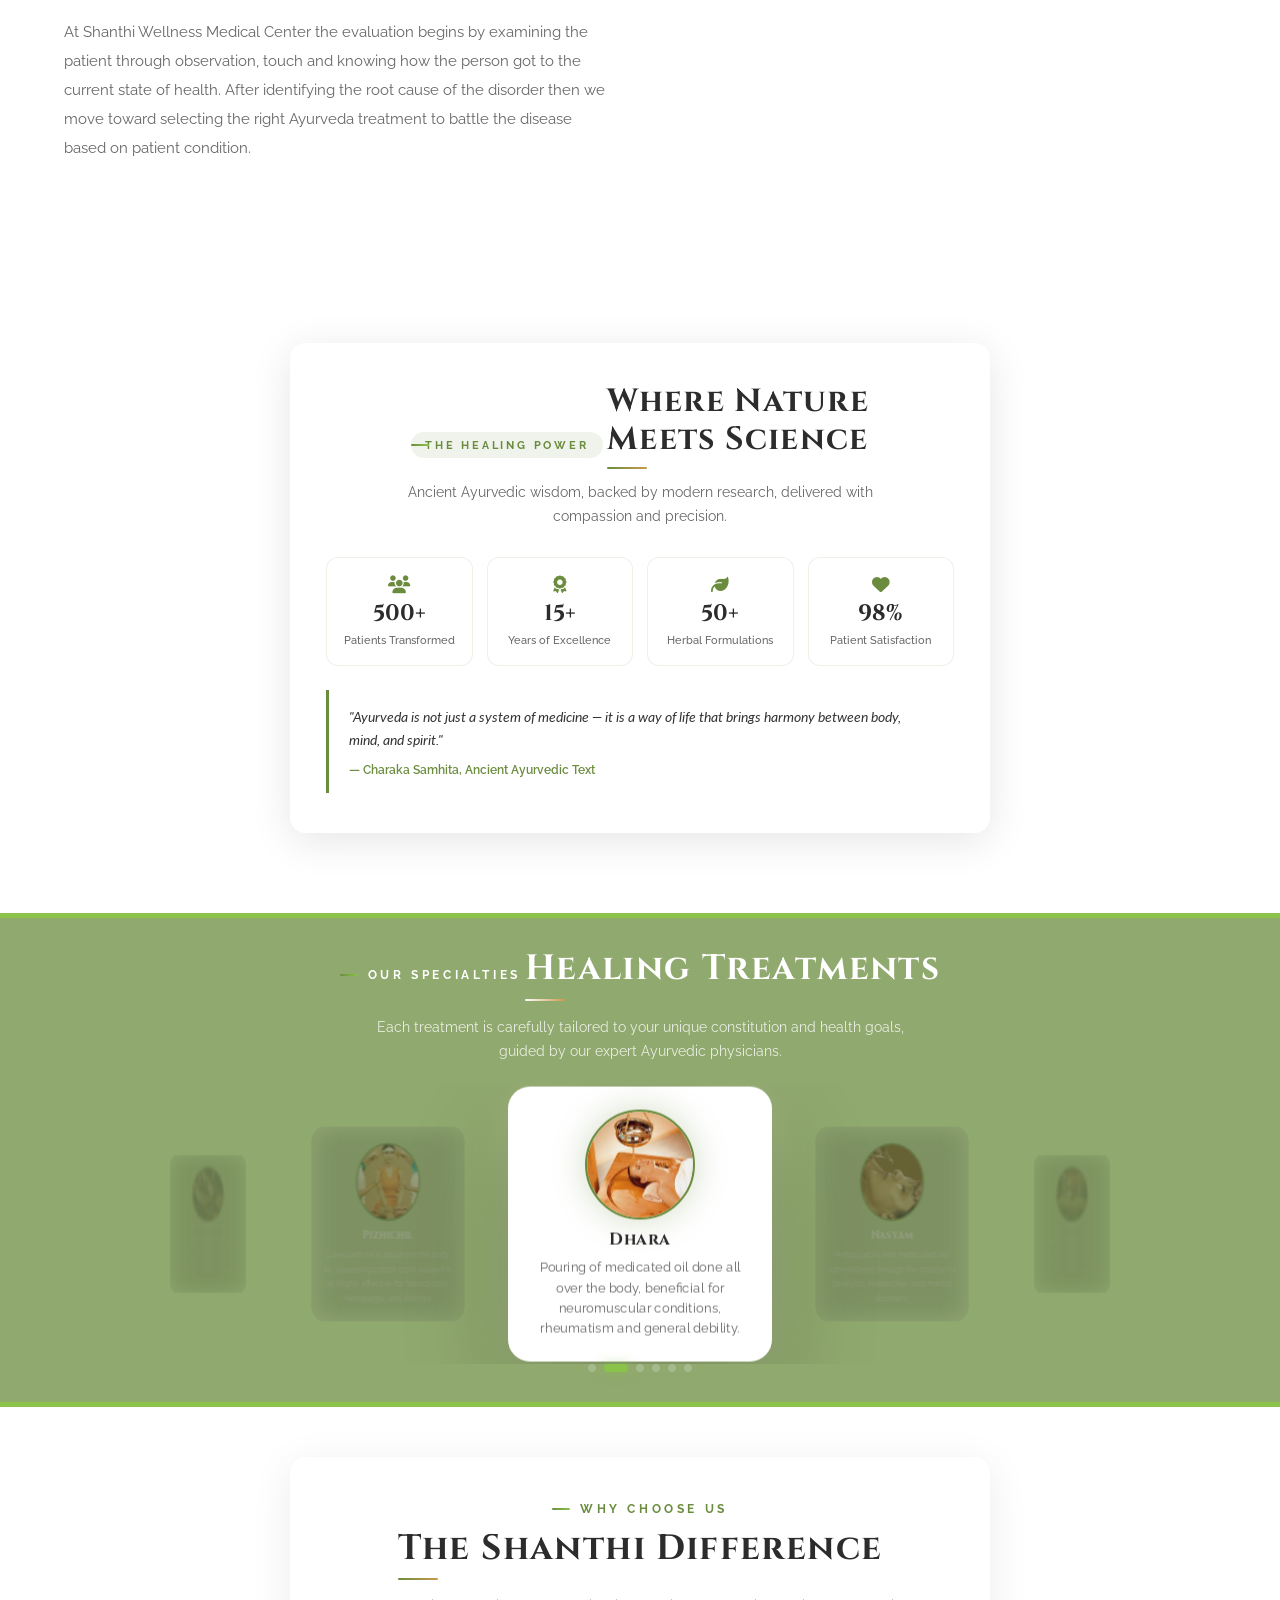
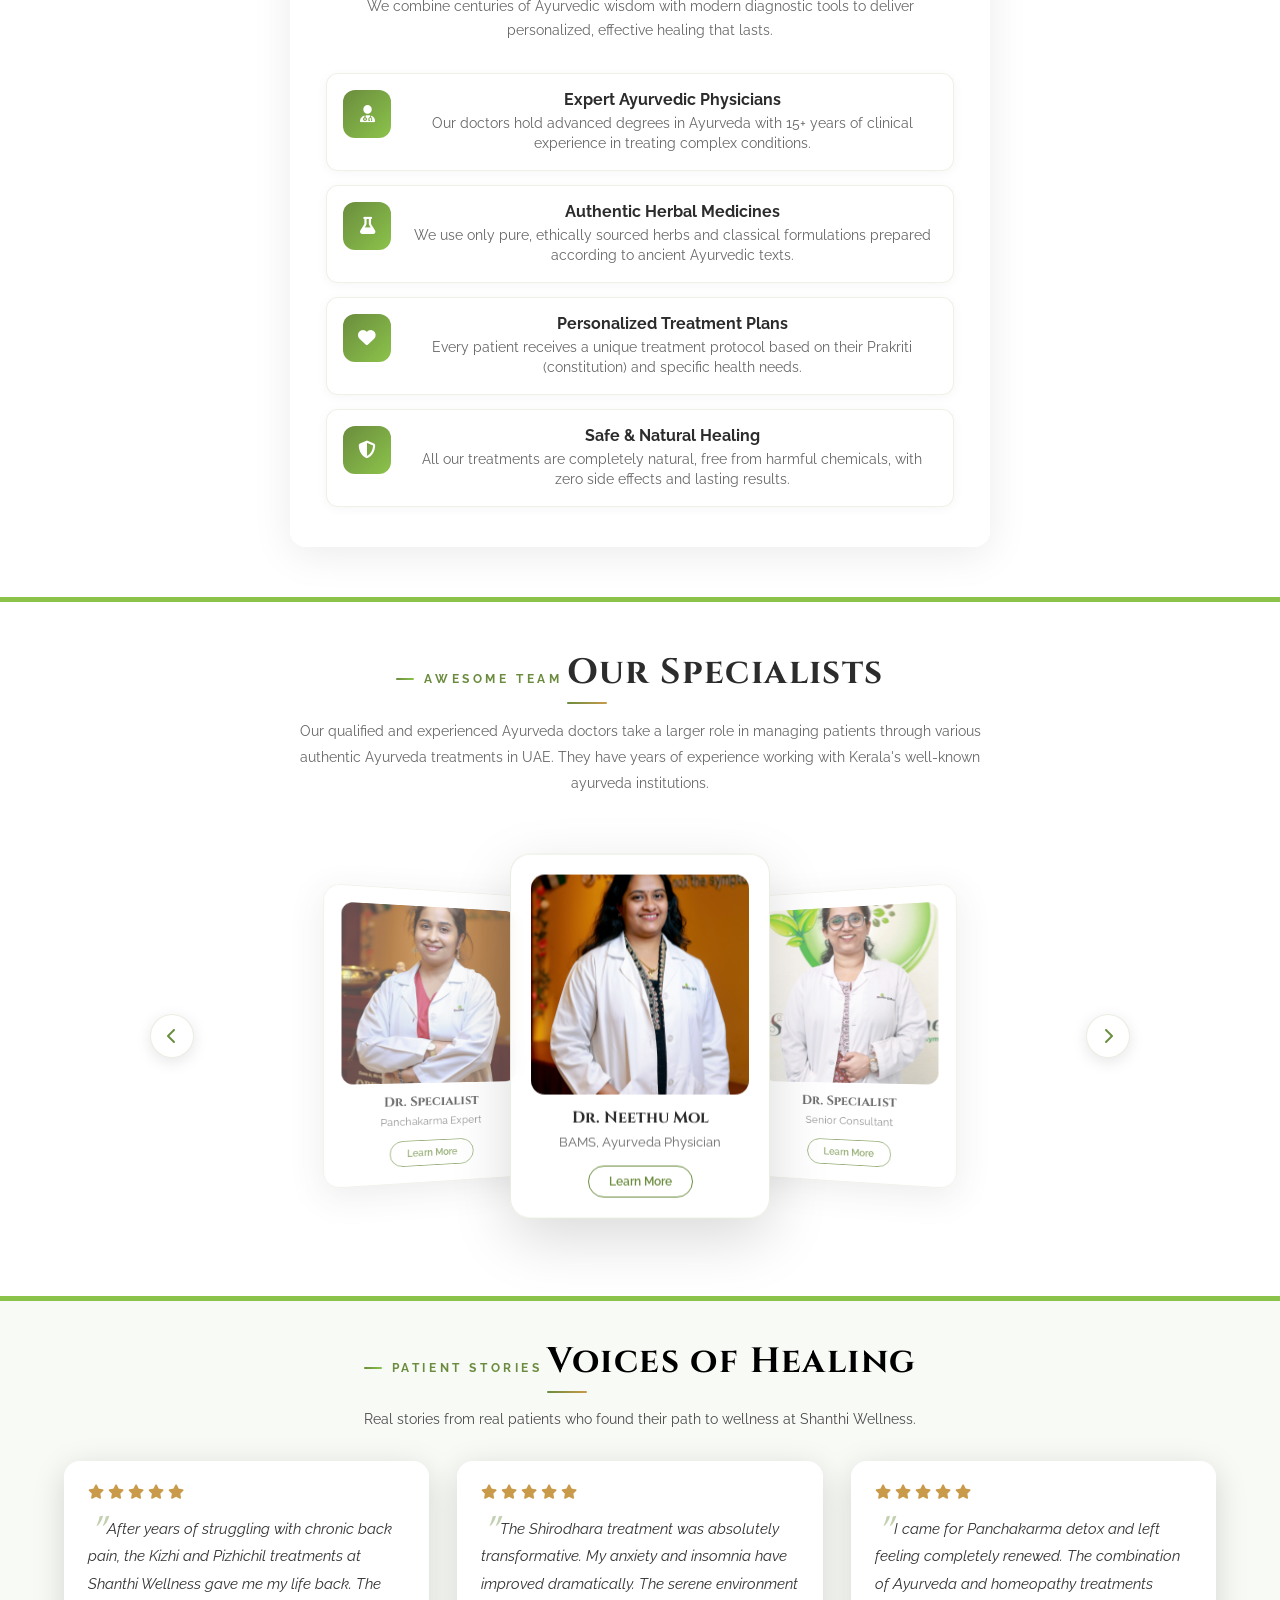
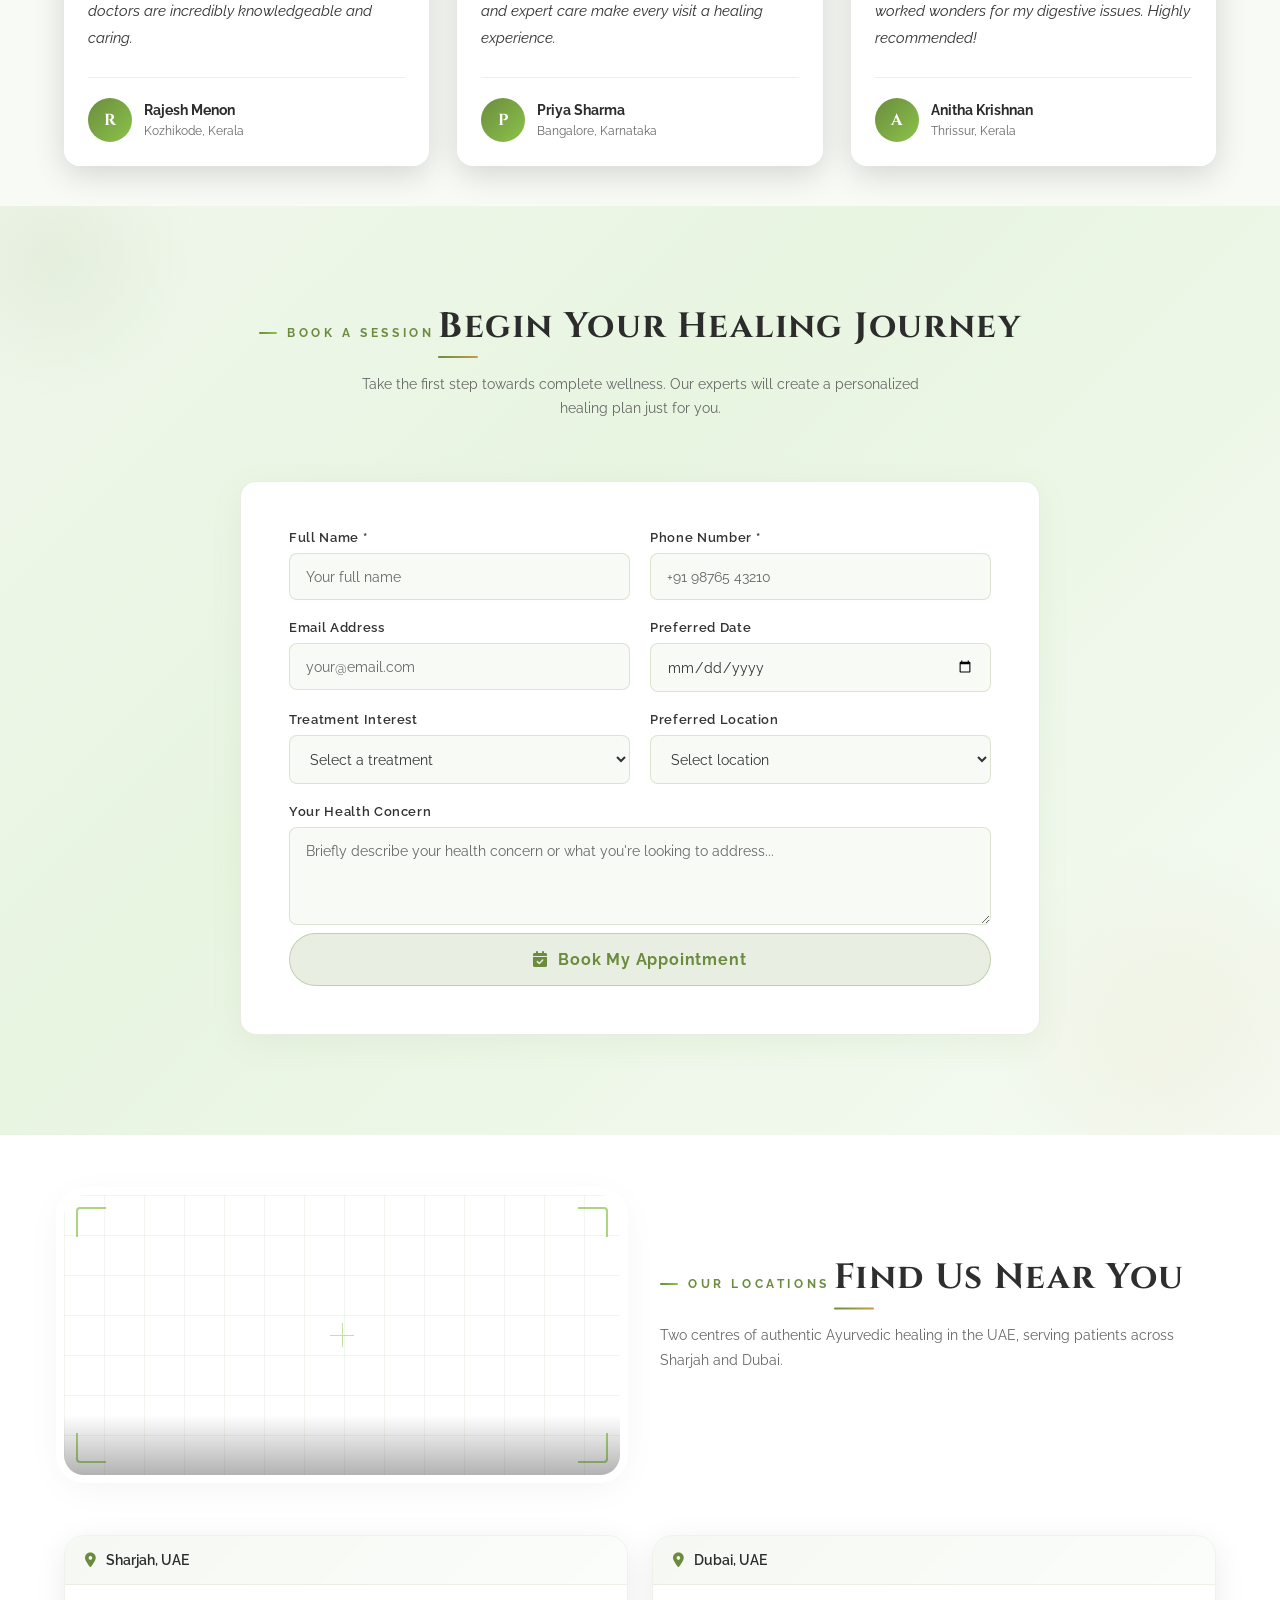
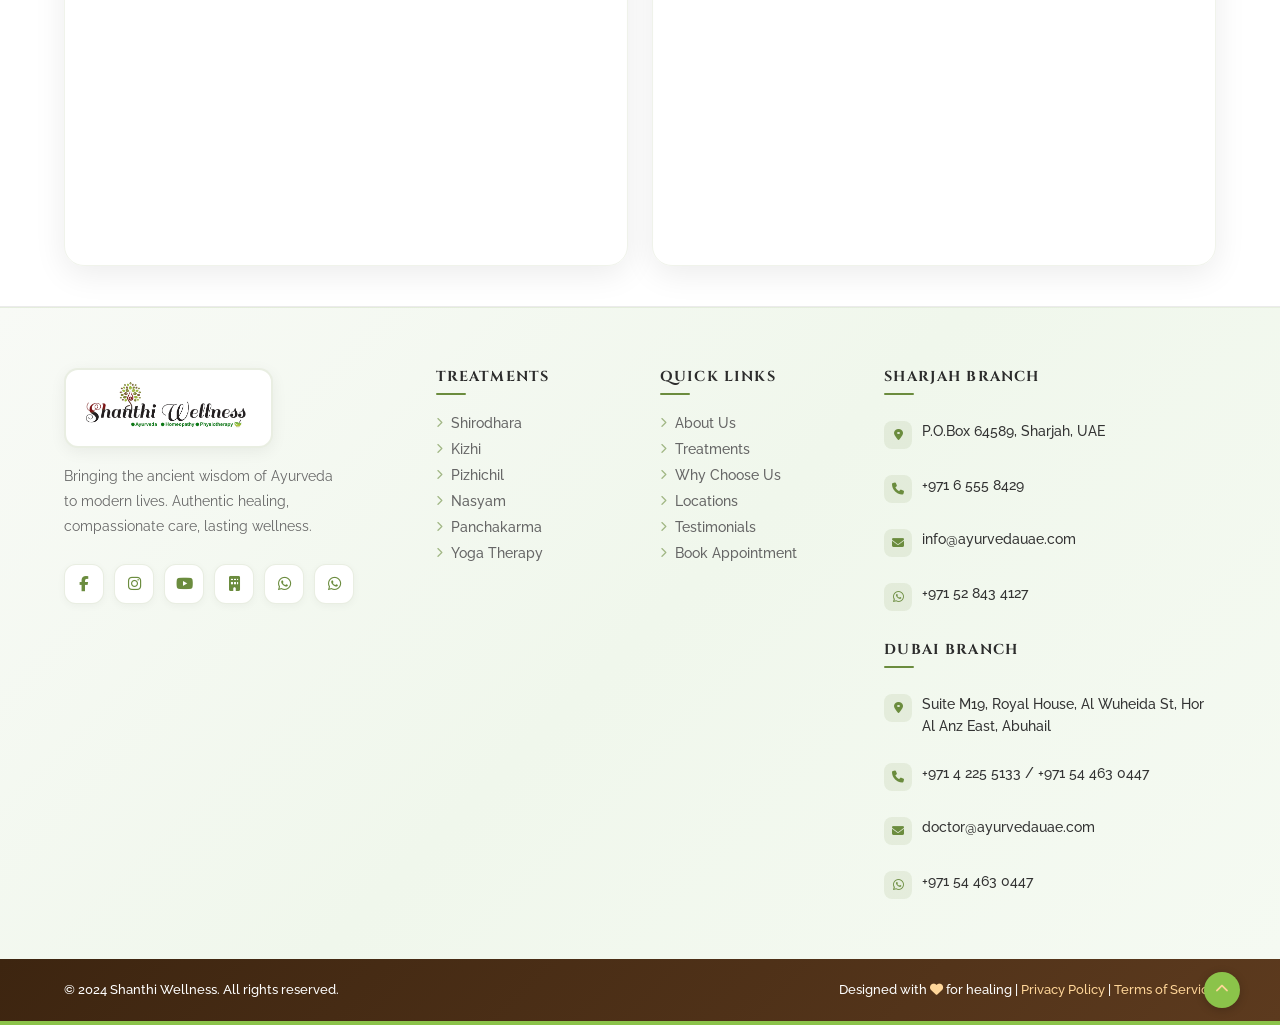
==== commit baa39bf2: "sync update" ====
--- a/index.html
+++ b/index.html
@@ -334,15 +334,15 @@
 <style>
 .about{background:#ffffff;padding:50px 0;overflow:hidden;position:relative;z-index:1;}
 .about::before{content:'';position:absolute;top:0;right:0;width:400px;height:400px;background:radial-gradient(circle,rgba(107,140,62,0.04) 0%,transparent 70%);pointer-events:none;}
-.about-grid{display:grid;grid-template-columns:1fr 1fr;gap:40px;align-items:center}
-.about-image-wrap{position:relative;border-radius:16px;overflow:hidden;height:300px}
+.about-grid{display:grid;grid-template-columns:1fr;gap:40px;align-items:center}
+.about-image-wrap{display:none;}
 .about-image-wrap::before{content:"";position:absolute;inset:0;background:var(--green);z-index:3;transform-origin:top;transition:transform 1.4s cubic-bezier(0.77,0,0.175,1);transform:translateY(-100%)}
 .about-image-wrap.revealed::before{transform:translateY(-100%)}
 .about-image-wrap img,.about-image-wrap video{width:100%;height:100%;object-fit:cover;border-radius:var(--radius);box-shadow:var(--shadow-lg)}
 .about-badge{position:absolute;bottom:20px;right:10px;background:var(--green);color:#fff;padding:14px 18px;border-radius:var(--radius);text-align:center;box-shadow:var(--shadow)}
 .about-badge .num{font-family:'Cinzel',serif;font-size:1.4rem;font-weight:700;display:block;line-height:1}
 .about-badge .label{font-family:'Raleway',sans-serif;font-size:0.65rem;font-weight:500;opacity:0.9;letter-spacing:0.05em}
-.about-text .section-subtitle{max-width:100%;font-size:0.85rem;}
+.about-text .section-subtitle{max-width:800px;font-size:0.9rem;margin:0 auto 20px;}
 .about-features{display:grid;grid-template-columns:1fr 1fr;gap:10px;margin:20px 0}
 .about-feature{display:flex;align-items:flex-start;gap:10px;padding:12px;background:#fff;border:1px solid rgba(0,0,0,0.06);border-radius:10px;transition:all 0.4s ease}
 .about-feature:hover{background:rgba(107,140,62,0.08);transform:translateY(-4px);box-shadow:0 8px 24px rgba(107,140,62,0.1);border-color:var(--green)}
@@ -365,49 +365,70 @@
           <span class="label">Years of Healing</span>
         </div>
       </div>
-      <div class="about-text" id="aboutText">
+      <div class="about-text" id="aboutText" style="text-align:center;max-width:900px;margin:0 auto;">
         <span class="section-label">Our Story</span>
         <h2 class="section-title">Rooted in Tradition,<br>Guided by Science</h2>
         <p class="section-subtitle">
-          Shanthi Wellness was founded with a singular vision � to bring the ancient healing wisdom of Ayurveda to modern lives. Our expert physicians blend classical Ayurvedic protocols with contemporary medical understanding to deliver truly transformative care.
+          Welcome to Shanthi Wellness Medical Center — your holistic well-being center with a natural approach to health, preventing disease and treating illness through our expertise in the Ancient holistic Ayurvedic system of medicine. We look at the whole person, not only at the symptom and the disease, but also the disease process, the root cause and constitution of the person — thus keeping you healthy and protecting against further recurrence.
         </p>
         <div class="about-features">
           <div class="about-feature">
-            <i class="fas fa-user-md"></i>
-            <div><h4>Expert Physicians</h4><p>Board-certified Ayurvedic doctors with decades of experience</p></div>
+            <div><h4>✦ Expert Physicians</h4><p>Board-certified Ayurvedic doctors with decades of experience</p></div>
           </div>
           <div class="about-feature">
-            <i class="fas fa-leaf"></i>
-            <div><h4>Pure Herbs</h4><p>Authentic, ethically sourced medicinal herbs and oils</p></div>
+            <div><h4>✦ Pure Herbs</h4><p>Authentic, ethically sourced medicinal herbs and oils</p></div>
           </div>
           <div class="about-feature">
-            <i class="fas fa-heart"></i>
-            <div><h4>Holistic Care</h4><p>Mind, body and spirit � complete wellness approach</p></div>
+            <div><h4>✦ Holistic Care</h4><p>Mind, body and spirit — complete wellness approach</p></div>
           </div>
           <div class="about-feature">
-            <i class="fas fa-certificate"></i>
-            <div><h4>Certified Centre</h4><p>Accredited Ayurveda treatment centre with ISO standards</p></div>
-          </div>
-        </div>
-        <div class="about-counters">
-          <div class="counter-item">
-            <span class="counter-num" data-target="500">0</span>
-            <span class="counter-label">Patients Healed</span>
-          </div>
-          <div class="counter-item">
-            <span class="counter-num" data-target="15">0</span>
-            <span class="counter-label">Years Experience</span>
-          </div>
-          <div class="counter-item">
-            <span class="counter-num" data-target="3">0</span>
-            <span class="counter-label">Specialties</span>
-          </div>
-          <div class="counter-item">
-            <span class="counter-num" data-target="98">0</span>
-            <span class="counter-label">% Success Rate</span>
-          </div>
-        </div>
+            <div><h4>✦ Certified Centre</h4><p>Accredited Ayurveda treatment centre with ISO standards</p></div>
+          </div>
+        </div>
+
       </div>
+    </div>
+  </div>
+</section>
+
+<!-- ===== ABOUT SHANTHI WELLNESS MEDICAL CENTER ===== -->
+<style>
+.about-clinic{background:#fff;padding:80px 0;overflow:hidden;}
+.about-clinic-grid{display:grid;grid-template-columns:1fr 1fr;gap:60px;align-items:start;max-width:1200px;margin:0 auto;padding:0 24px;}
+.about-clinic-text h2{font-family:'Cinzel',serif;font-size:clamp(1.6rem,3vw,2.2rem);color:var(--dark);margin-bottom:20px;}
+.about-clinic-text h2::after{content:'';display:block;width:50px;height:3px;background:linear-gradient(to right,var(--green),var(--gold));border-radius:3px;margin-top:12px;}
+.about-clinic-text p{font-family:'Raleway',sans-serif;font-size:0.95rem;color:var(--text-light);line-height:1.9;margin-bottom:20px;}
+.about-clinic-treatments h3{font-family:'Cinzel',serif;font-size:1.1rem;color:var(--dark);margin-bottom:16px;}
+.about-clinic-treatments ul{list-style:none;padding:0;display:grid;grid-template-columns:1fr 1fr;gap:10px;}
+.about-clinic-treatments ul li{font-family:'Raleway',sans-serif;font-size:0.9rem;color:var(--text);padding:10px 14px;background:rgba(107,140,62,0.06);border-radius:8px;border-left:3px solid var(--green);transition:all 0.3s;}
+.about-clinic-treatments ul li:hover{background:rgba(107,140,62,0.12);transform:translateX(4px);}
+@media(max-width:768px){
+  .about-clinic-grid{grid-template-columns:1fr;gap:32px;}
+  .about-clinic{padding:50px 0;}
+  .about-clinic-treatments ul{grid-template-columns:1fr;}
+}
+</style>
+
+<section class="about-clinic">
+  <div class="about-clinic-grid">
+    <div class="about-clinic-text">
+      <span class="section-label">Who We Are</span>
+      <h2>Shanthi Wellness Medical Center</h2>
+      <p>Shanthi Wellness Medical Center is a branch of Vayalarikathu Ayurvedic Nursing Home at Varkala, Trivandrum, Kerala. Established since 1980, this charitable institution specializes in Marma therapy and Panchakarma therapy, the ancient health care system of India.</p>
+      <p>At Shanthi Wellness Medical Center the evaluation begins by examining the patient through observation, touch and knowing how the person got to the current state of health. After identifying the root cause of the disorder then we move toward selecting the right Ayurveda treatment to battle the disease based on patient condition.</p>
+    </div>
+    <div class="about-clinic-treatments">
+      <h3>Special Treatments</h3>
+      <ul>
+        <li><i class="fas fa-leaf" style="color:var(--green);margin-right:8px;font-size:0.75rem;"></i>Vamana – Emesis Therapy</li>
+        <li><i class="fas fa-leaf" style="color:var(--green);margin-right:8px;font-size:0.75rem;"></i>Virechana</li>
+        <li><i class="fas fa-leaf" style="color:var(--green);margin-right:8px;font-size:0.75rem;"></i>Nasya</li>
+        <li><i class="fas fa-leaf" style="color:var(--green);margin-right:8px;font-size:0.75rem;"></i>Sirovasty</li>
+        <li><i class="fas fa-leaf" style="color:var(--green);margin-right:8px;font-size:0.75rem;"></i>Pizhichil</li>
+        <li><i class="fas fa-leaf" style="color:var(--green);margin-right:8px;font-size:0.75rem;"></i>Herbal Steam Bath</li>
+        <li><i class="fas fa-leaf" style="color:var(--green);margin-right:8px;font-size:0.75rem;"></i>Snehana (Abhyangam)</li>
+        <li><i class="fas fa-leaf" style="color:var(--green);margin-right:8px;font-size:0.75rem;"></i>Njavarakizhi</li>
+      </ul>
     </div>
   </div>
 </section>
@@ -516,16 +537,16 @@
 
 <!-- ===== TREATMENTS CINEMATIC FOCUS CAROUSEL ===== -->
 <style>
-.treatments{background:#6B8C3E;padding:40px 0;overflow:hidden;position:relative;max-width:100vw;z-index:1;}
+.treatments{background:rgba(107,140,62,0.75);padding:30px 0;overflow:hidden;position:relative;max-width:100vw;z-index:1;border-top:5px solid #8bc34a;border-bottom:5px solid #8bc34a;}
 .treatments::before{display:none;}
 .treatments-header{text-align:center;margin-bottom:20px;position:relative;z-index:2;}
-.treatments-header .section-label{color:#000;}
-.treatments-header .section-title{color:#000;}
-.treatments-header .section-title::after{background:linear-gradient(to right,var(--green2),var(--gold));}
-.treatments-header .section-subtitle{margin:0 auto;color:rgba(0,0,0,0.7);}
+.treatments-header .section-label{color:#fff;}
+.treatments-header .section-title{color:#fff;}
+.treatments-header .section-title::after{background:linear-gradient(to right,#fff,var(--gold));}
+.treatments-header .section-subtitle{margin:0 auto;color:rgba(255,255,255,0.8);}
 
 /* Cinematic Carousel */
-.treat-cinema-wrap{position:relative;display:flex;justify-content:center;align-items:center;height:340px;max-width:1100px;margin:0 auto;perspective:1200px;}
+.treat-cinema-wrap{position:relative;display:flex;justify-content:center;align-items:center;height:280px;max-width:1100px;margin:0 auto;perspective:1200px;}
 .treat-cinema-track{position:relative;width:100%;height:100%;transform-style:preserve-3d;overflow:hidden;}
 
 /* Card */
@@ -807,7 +828,7 @@
 
 <!-- ===== TEAM SECTION — PLAYING CARDS ===== -->
 <style>
-.team-section{background:#ffffff;padding:50px 0;overflow:hidden}
+.team-section{background:transparent;padding:50px 0;overflow:hidden;border-top:5px solid #8bc34a;border-bottom:5px solid #8bc34a;}
 .team-header{text-align:center;margin-bottom:40px}
 .team-header .section-subtitle{margin:0 auto;max-width:700px}
 .team-cards{display:flex;justify-content:center;align-items:center;position:relative;height:480px;max-width:900px;margin:0 auto;perspective:1200px}
@@ -851,58 +872,110 @@
 </style>
 
 <section class="team-section" id="team">
+  <style>
+    .team-3d-wrap{position:relative;display:flex;justify-content:center;align-items:center;height:420px;max-width:1000px;margin:0 auto;perspective:1200px;}
+    .team-3d-track{position:relative;width:100%;height:100%;transform-style:preserve-3d;}
+    .team-3d-card{position:absolute;top:50%;left:50%;width:260px;padding:20px;border-radius:20px;background:rgba(255,255,255,0.95);border:1px solid rgba(107,140,62,0.15);backdrop-filter:blur(8px);text-align:center;transform:translate(-50%,-50%) scale(0.6);opacity:0;transition:all 0.6s cubic-bezier(0.25,0.46,0.45,0.94);pointer-events:none;box-shadow:0 10px 40px rgba(0,0,0,0.1);}
+    .team-3d-card.active{transform:translate(-50%,-50%) scale(1) rotateY(0deg);opacity:1;z-index:5;pointer-events:all;box-shadow:0 20px 60px rgba(0,0,0,0.15);}
+    .team-3d-card.prev{transform:translate(-130%,-50%) scale(0.8) rotateY(25deg);opacity:0.7;z-index:3;pointer-events:none;}
+    .team-3d-card.next{transform:translate(30%,-50%) scale(0.8) rotateY(-25deg);opacity:0.7;z-index:3;pointer-events:none;}
+    .team-3d-card.far-prev{transform:translate(-180%,-50%) scale(0.6) rotateY(40deg);opacity:0.3;z-index:1;}
+    .team-3d-card.far-next{transform:translate(80%,-50%) scale(0.6) rotateY(-40deg);opacity:0.3;z-index:1;}
+    .team-3d-card img{width:100%;height:220px;object-fit:cover;border-radius:14px;margin-bottom:14px;}
+    .team-3d-card h3{font-family:'Cinzel',serif;font-size:1rem;color:var(--dark);margin-bottom:4px;}
+    .team-3d-card p{font-family:'Raleway',sans-serif;font-size:0.8rem;color:var(--text-light);margin-bottom:12px;}
+    .team-3d-card .btn-learn{display:inline-block;padding:8px 20px;border:1.5px solid var(--green);color:var(--green);border-radius:50px;font-family:'Raleway',sans-serif;font-size:0.75rem;font-weight:600;text-decoration:none;transition:all 0.3s;}
+    .team-3d-card .btn-learn:hover{background:var(--green);color:#fff;}
+    .team-3d-nav{position:absolute;top:50%;transform:translateY(-50%);width:44px;height:44px;border-radius:50%;background:#fff;box-shadow:0 4px 16px rgba(0,0,0,0.1);display:flex;align-items:center;justify-content:center;cursor:pointer;z-index:10;border:1px solid rgba(107,140,62,0.15);color:var(--green);font-size:1rem;transition:all 0.3s;}
+    .team-3d-nav:hover{background:var(--green);color:#fff;}
+    .team-3d-nav.prev{left:10px;}
+    .team-3d-nav.next{right:10px;}
+    @media(max-width:768px){
+      .team-3d-wrap{height:380px;}
+      .team-3d-card{width:220px;}
+      .team-3d-card img{height:180px;}
+      .team-3d-card.prev{transform:translate(-115%,-50%) scale(0.75) rotateY(20deg);}
+      .team-3d-card.next{transform:translate(15%,-50%) scale(0.75) rotateY(-20deg);}
+      .team-3d-card.far-prev,.team-3d-card.far-next{opacity:0;}
+    }
+    @media(max-width:560px){
+      .team-3d-wrap{height:360px;}
+      .team-3d-card{width:200px;padding:16px;}
+      .team-3d-card img{height:160px;}
+      .team-3d-nav{width:36px;height:36px;font-size:0.85rem;}
+      .team-3d-nav.prev{left:4px;}
+      .team-3d-nav.next{right:4px;}
+    }
+  </style>
   <div class="container">
-    <div class="team-header reveal">
+    <div style="text-align:center;margin-bottom:30px;">
       <span class="section-label">Awesome Team</span>
       <h2 class="section-title">Our Specialists</h2>
-      <p class="section-subtitle">The oldest healing system, Ayurveda promotes health and wellness by creating a delicate balance between mind, body and spirit.</p>
+      <p style="font-family:'Raleway',sans-serif;font-size:0.9rem;color:var(--text-light);line-height:1.8;max-width:700px;margin:0 auto;">Our qualified and experienced Ayurveda doctors take a larger role in managing patients through various authentic Ayurveda treatments in UAE. They have years of experience working with Kerala's well-known ayurveda institutions.</p>
     </div>
-    <div class="team-cards" id="teamCards">
-      <div class="team-card">
-        <img src="01.jpg" alt="Specialist 1" loading="lazy">
-        <div class="team-card-info">
+    <div class="team-3d-wrap">
+      <div class="team-3d-track" id="team3dTrack">
+        <div class="team-3d-card" data-index="0">
+          <img src="01.jpg" alt="Dr. Neethu Mol">
+          <h3>Dr. Neethu Mol</h3>
+          <p>BAMS, Ayurveda Physician</p>
+          <a href="dr-neethu.html" class="btn-learn">Learn More</a>
+        </div>
+        <div class="team-3d-card" data-index="1">
+          <img src="02.jpg" alt="Dr. Specialist">
           <h3>Dr. Specialist</h3>
-          <span>Ayurveda Physician</span>
+          <p>Senior Consultant</p>
           <a href="#" class="btn-learn">Learn More</a>
         </div>
+        <div class="team-3d-card" data-index="2">
+          <img src="03.jpg" alt="Dr. Specialist">
+          <h3>Dr. Specialist</h3>
+          <p>Panchakarma Expert</p>
+          <a href="#" class="btn-learn">Learn More</a>
+        </div>
       </div>
-      <div class="team-card">
-        <img src="02.jpg" alt="Specialist 2" loading="lazy">
-        <div class="team-card-info">
-          <h3>Dr. Specialist</h3>
-          <span>Senior Consultant</span>
-          <a href="#" class="btn-learn">Learn More</a>
-        </div>
-      </div>
-      <div class="team-card">
-        <img src="03.jpg" alt="Specialist 3" loading="lazy">
-        <div class="team-card-info">
-          <h3>Dr. Specialist</h3>
-          <span>Panchakarma Expert</span>
-          <a href="#" class="btn-learn">Learn More</a>
-        </div>
-      </div>
-    </div>
-    <div class="team-description reveal">
-      <p>Our qualified and experienced Ayurveda doctors take a larger role in managing patients through various authentic Ayurveda treatments. They have years of experience working with Kerala's well-known ayurveda institutions.</p>
+      <button class="team-3d-nav prev" id="team3dPrev"><i class="fas fa-chevron-left"></i></button>
+      <button class="team-3d-nav next" id="team3dNext"><i class="fas fa-chevron-right"></i></button>
     </div>
   </div>
 </section>
 
 <script>
 (function(){
-  var cards = document.getElementById('teamCards');
-  var done = false;
-  function checkTeam(){
-    if(done || !cards) return;
-    var r = cards.getBoundingClientRect();
-    if(r.top < window.innerHeight * 0.7){
-      done = true;
-      cards.classList.add('spread');
-    }
-  }
-  window.addEventListener('scroll', checkTeam, {passive:true});
-  checkTeam();
+  var cards = document.querySelectorAll('.team-3d-card');
+  if(!cards.length) return;
+  var current = 0;
+  var total = cards.length;
+
+  function updateCards(){
+    cards.forEach(function(card, i){
+      card.className = 'team-3d-card';
+      var diff = i - current;
+      if(diff === 0) card.classList.add('active');
+      else if(diff === -1 || (current === 0 && i === total-1)) card.classList.add('prev');
+      else if(diff === 1 || (current === total-1 && i === 0)) card.classList.add('next');
+      else if(diff < -1) card.classList.add('far-prev');
+      else card.classList.add('far-next');
+    });
+  }
+
+  document.getElementById('team3dNext').addEventListener('click', function(){
+    current = (current + 1) % total;
+    updateCards();
+  });
+  document.getElementById('team3dPrev').addEventListener('click', function(){
+    current = (current - 1 + total) % total;
+    updateCards();
+  });
+
+  updateCards();
+
+  // Auto-rotate
+  var autoTimer = setInterval(function(){ current = (current + 1) % total; updateCards(); }, 4000);
+  document.querySelector('.team-3d-wrap').addEventListener('mouseenter', function(){ clearInterval(autoTimer); });
+  document.querySelector('.team-3d-wrap').addEventListener('mouseleave', function(){
+    autoTimer = setInterval(function(){ current = (current + 1) % total; updateCards(); }, 4000);
+  });
 })();
 </script>
 
@@ -1001,8 +1074,8 @@
 .form-input::placeholder{color:var(--text-light)}
 .form-input:focus{border-color:var(--green);background:#fff;box-shadow:0 0 0 3px rgba(107,140,62,0.1)}
 .form-input option{background:#fff;color:var(--text)}
-.form-submit{width:100%;padding:16px;background:linear-gradient(135deg,var(--green),var(--green2));color:#fff;border-radius:50px;font-family:'Raleway',sans-serif;font-weight:700;font-size:1rem;letter-spacing:0.05em;cursor:none;transition:var(--transition);border:none;margin-top:8px;display:flex;align-items:center;justify-content:center;gap:10px}
-.form-submit:hover{transform:translateY(-2px);box-shadow:0 8px 30px rgba(107,140,62,0.4)}
+.form-submit{width:100%;padding:16px;background:rgba(107,140,62,0.15);backdrop-filter:blur(12px);-webkit-backdrop-filter:blur(12px);color:var(--green);border:1.5px solid rgba(107,140,62,0.3);border-radius:50px;font-family:'Raleway',sans-serif;font-weight:700;font-size:1rem;letter-spacing:0.05em;cursor:none;transition:var(--transition);margin-top:8px;display:flex;align-items:center;justify-content:center;gap:10px}
+.form-submit:hover{transform:translateY(-2px);background:rgba(107,140,62,0.25);box-shadow:0 8px 30px rgba(107,140,62,0.2);border-color:var(--green)}
 .form-success{display:none;text-align:center;padding:32px;color:var(--text)}
 .form-success i{font-size:3rem;color:var(--green);margin-bottom:16px;display:block}
 .form-success h3{font-family:'Cinzel',serif;font-size:1.5rem;margin-bottom:8px;color:var(--dark)}
